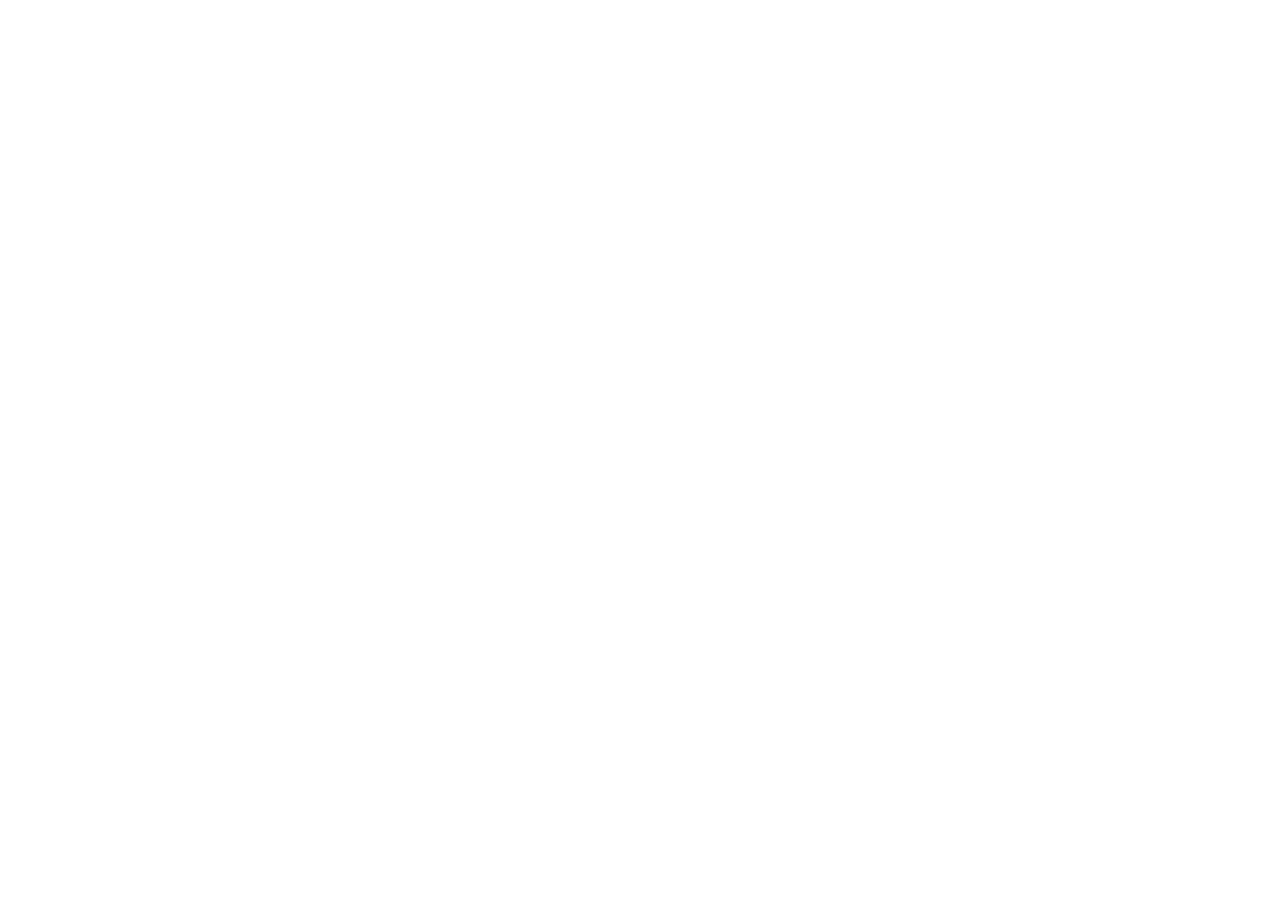
==== index.html @ 762e787c "flipkkart basic" ====
<!DOCTYPE html>
<html lang="en">
  <head>
    <meta charset="UTF-8" />
    <meta name="viewport" content="width=device-width, initial-scale=1.0" />
    <title>Online Shopping for mobile</title>
    <link rel="icon" type="image/x-icon" href="img/template/icon.png" />
    <link
      href="https://cdn.jsdelivr.net/npm/bootstrap@5.3.3/dist/css/bootstrap.min.css"
      rel="stylesheet"
      integrity="sha384-QWTKZyjpPEjISv5WaRU9OFeRpok6YctnYmDr5pNlyT2bRjXh0JMhjY6hW+ALEwIH"
      crossorigin="anonymous"
    />
    <link rel="stylesheet" href="css/styles.css" />
  </head>
  <body>
    <script
      src="https://cdn.jsdelivr.net/npm/bootstrap@5.3.3/dist/js/bootstrap.bundle.min.js"
      integrity="sha384-YvpcrYf0tY3lHB60NNkmXc5s9fDVZLESaAA55NDzOxhy9GkcIdslK1eN7N6jIeHz"
      crossorigin="anonymous"
    ></script>
  </body>
</html>
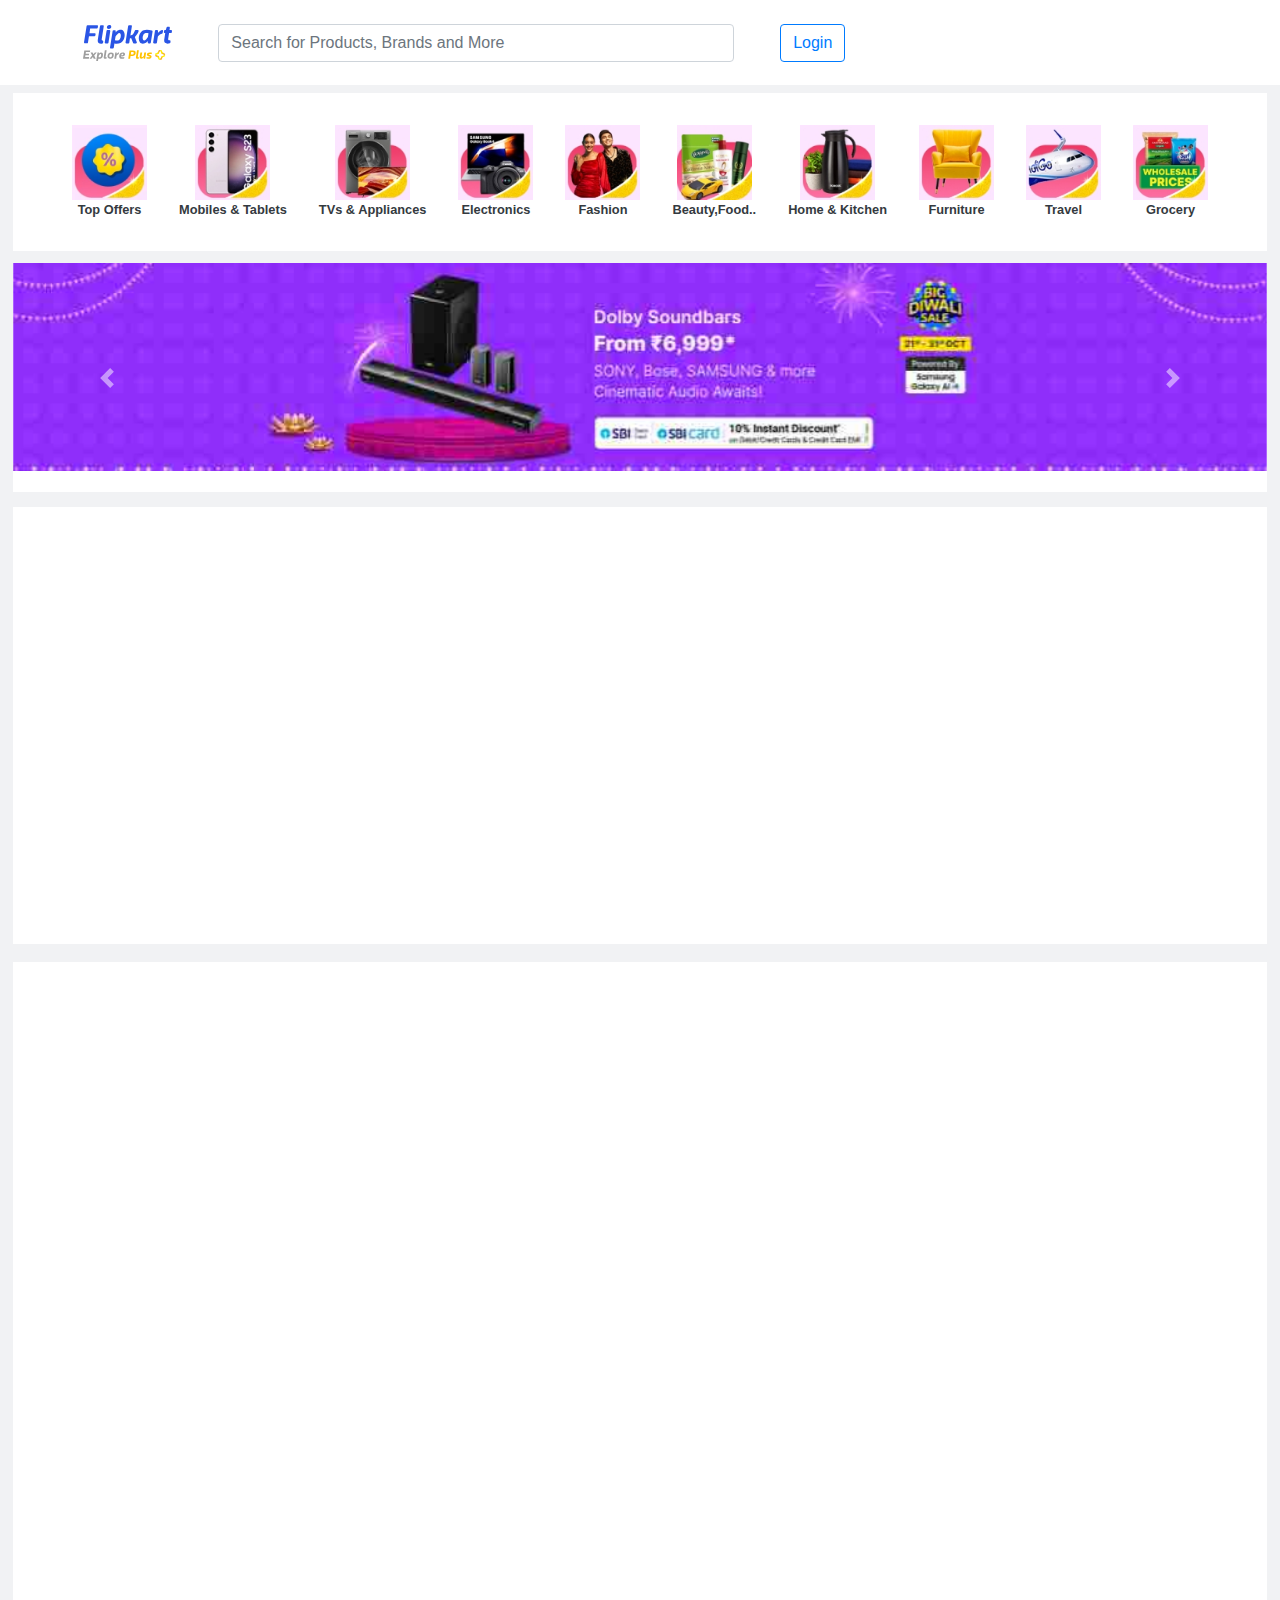
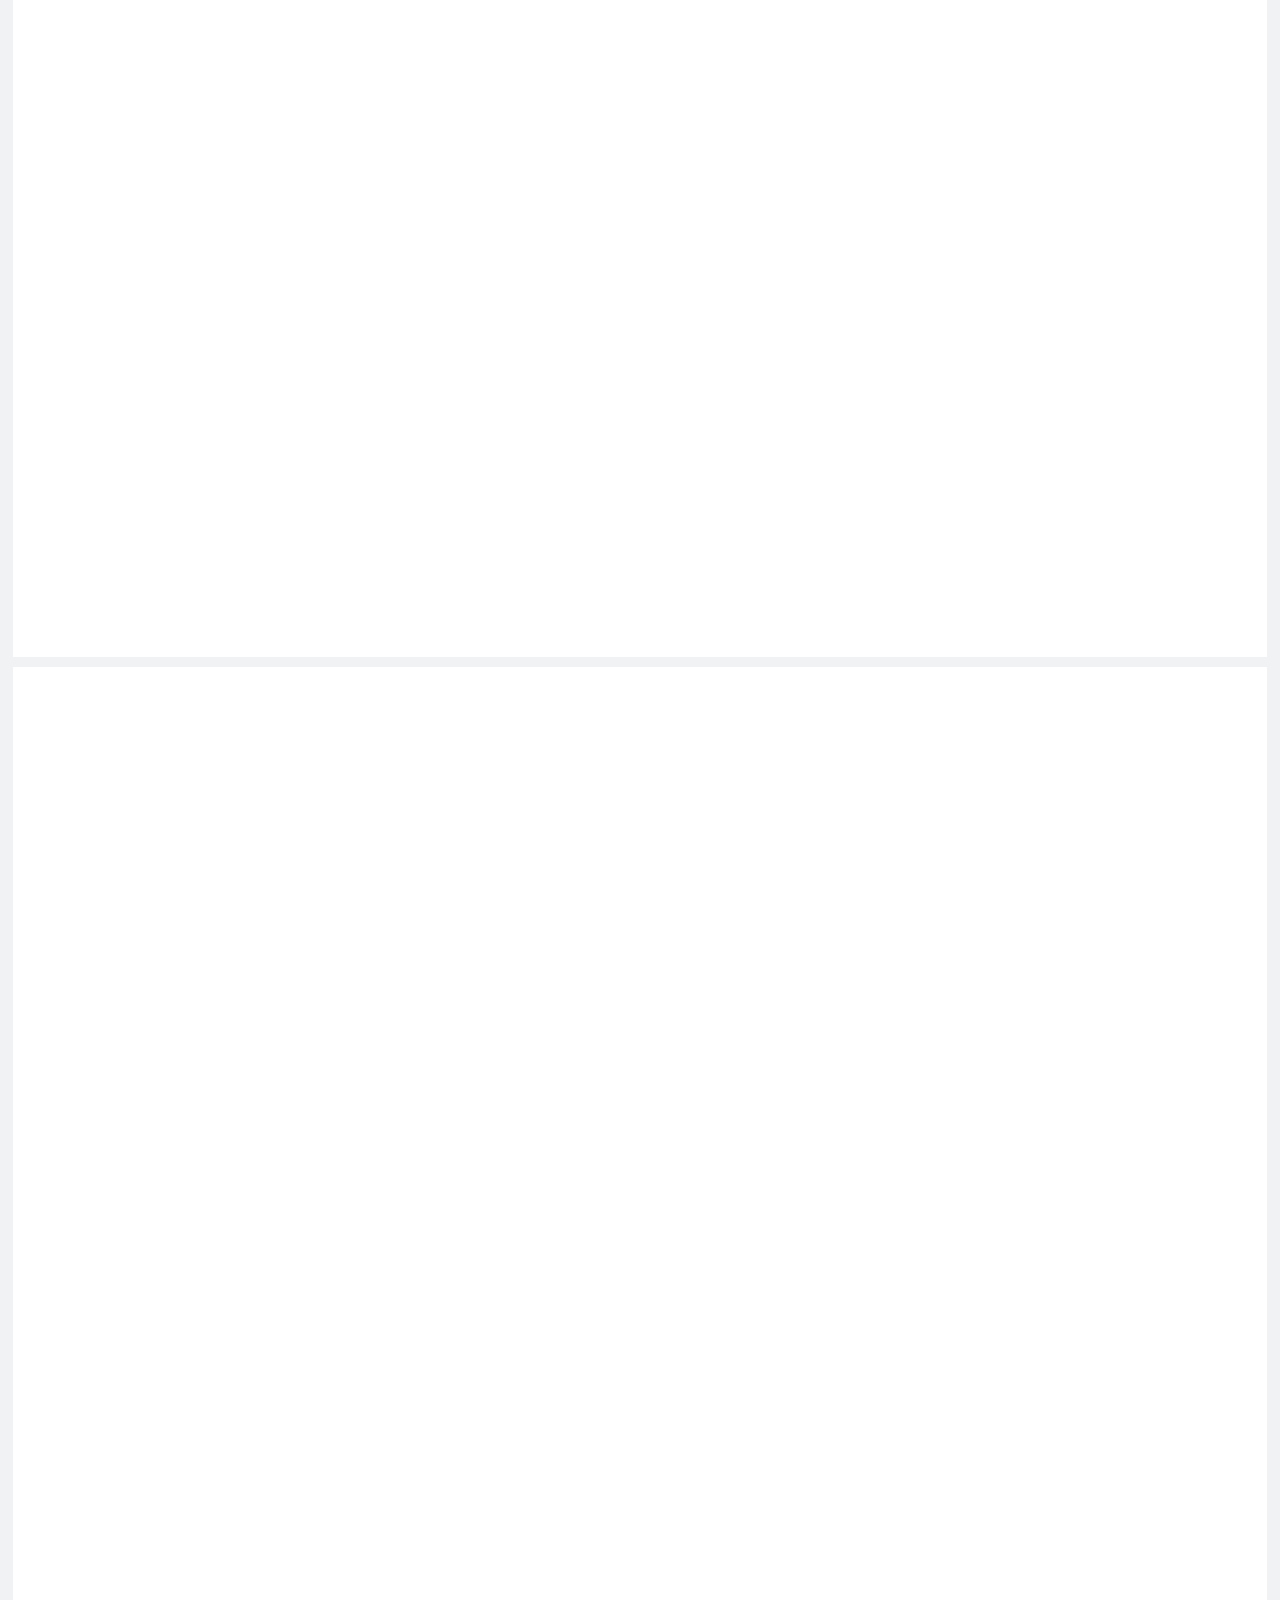
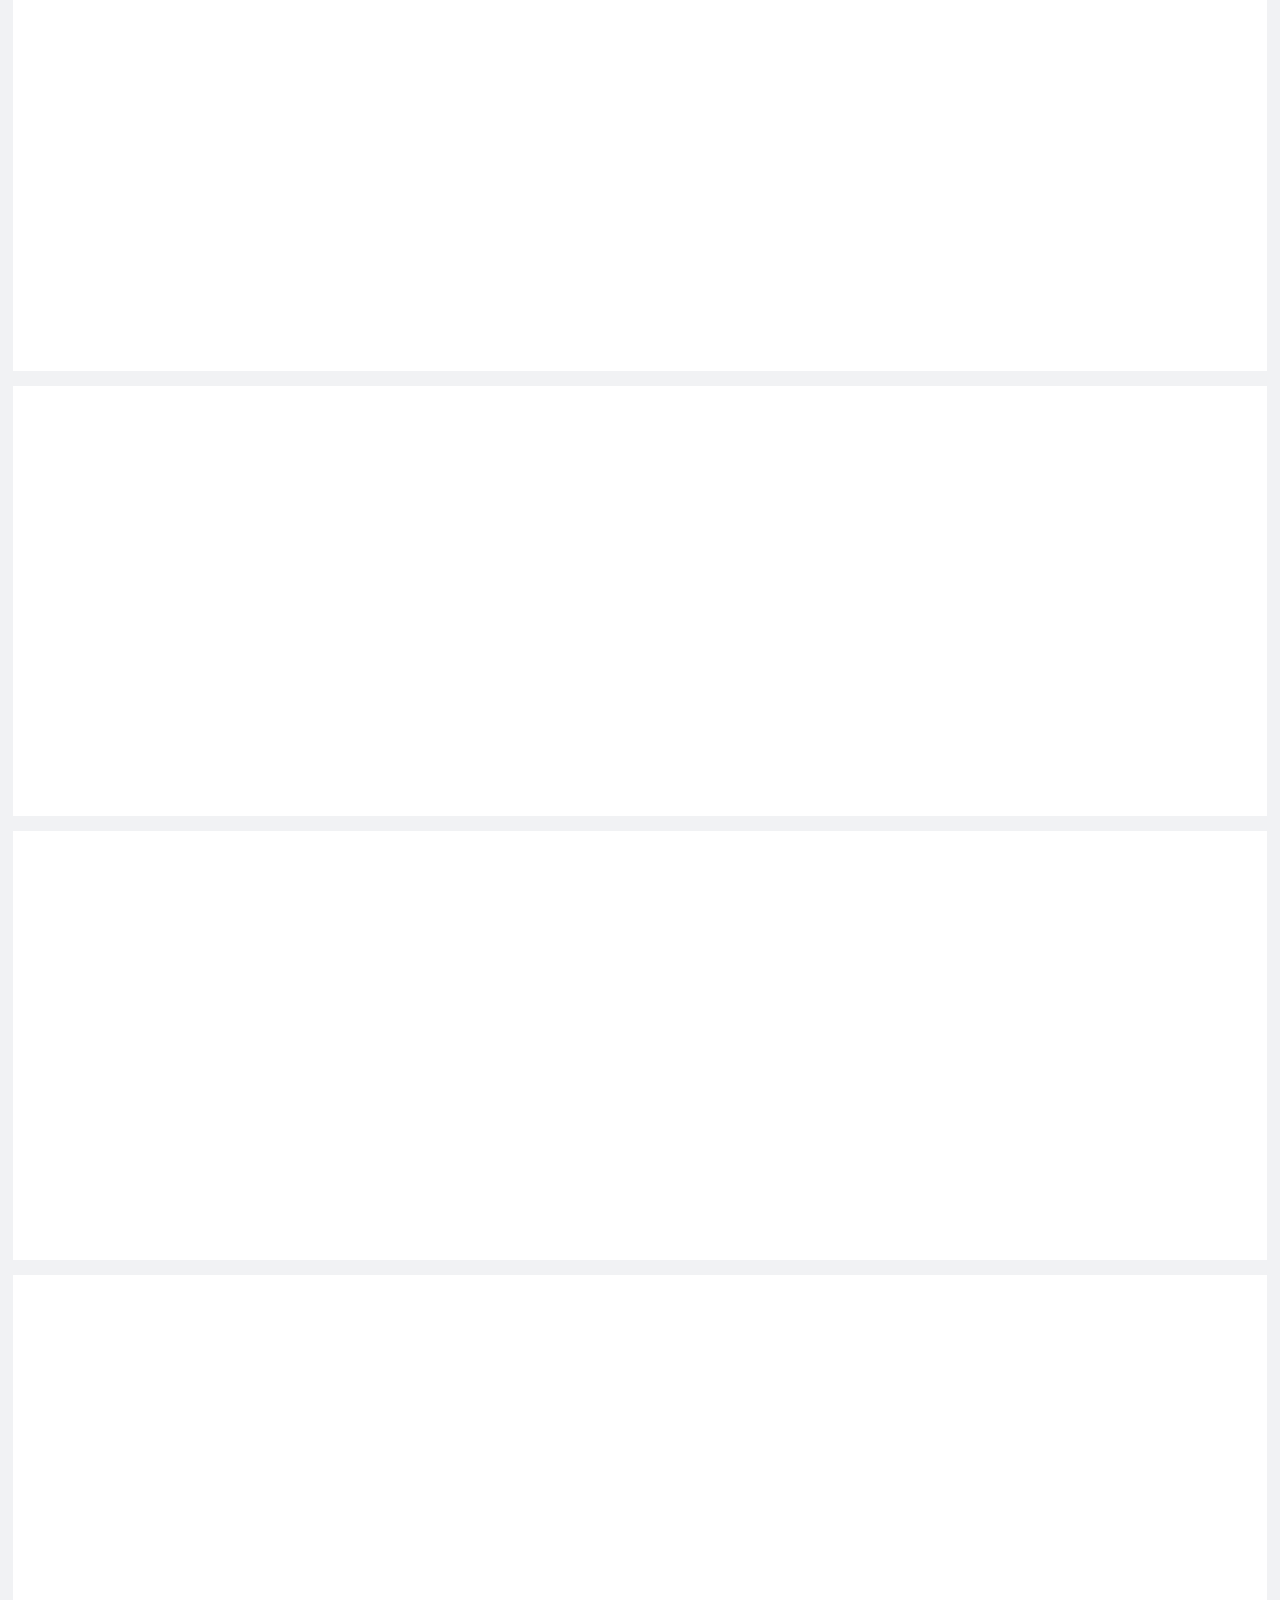
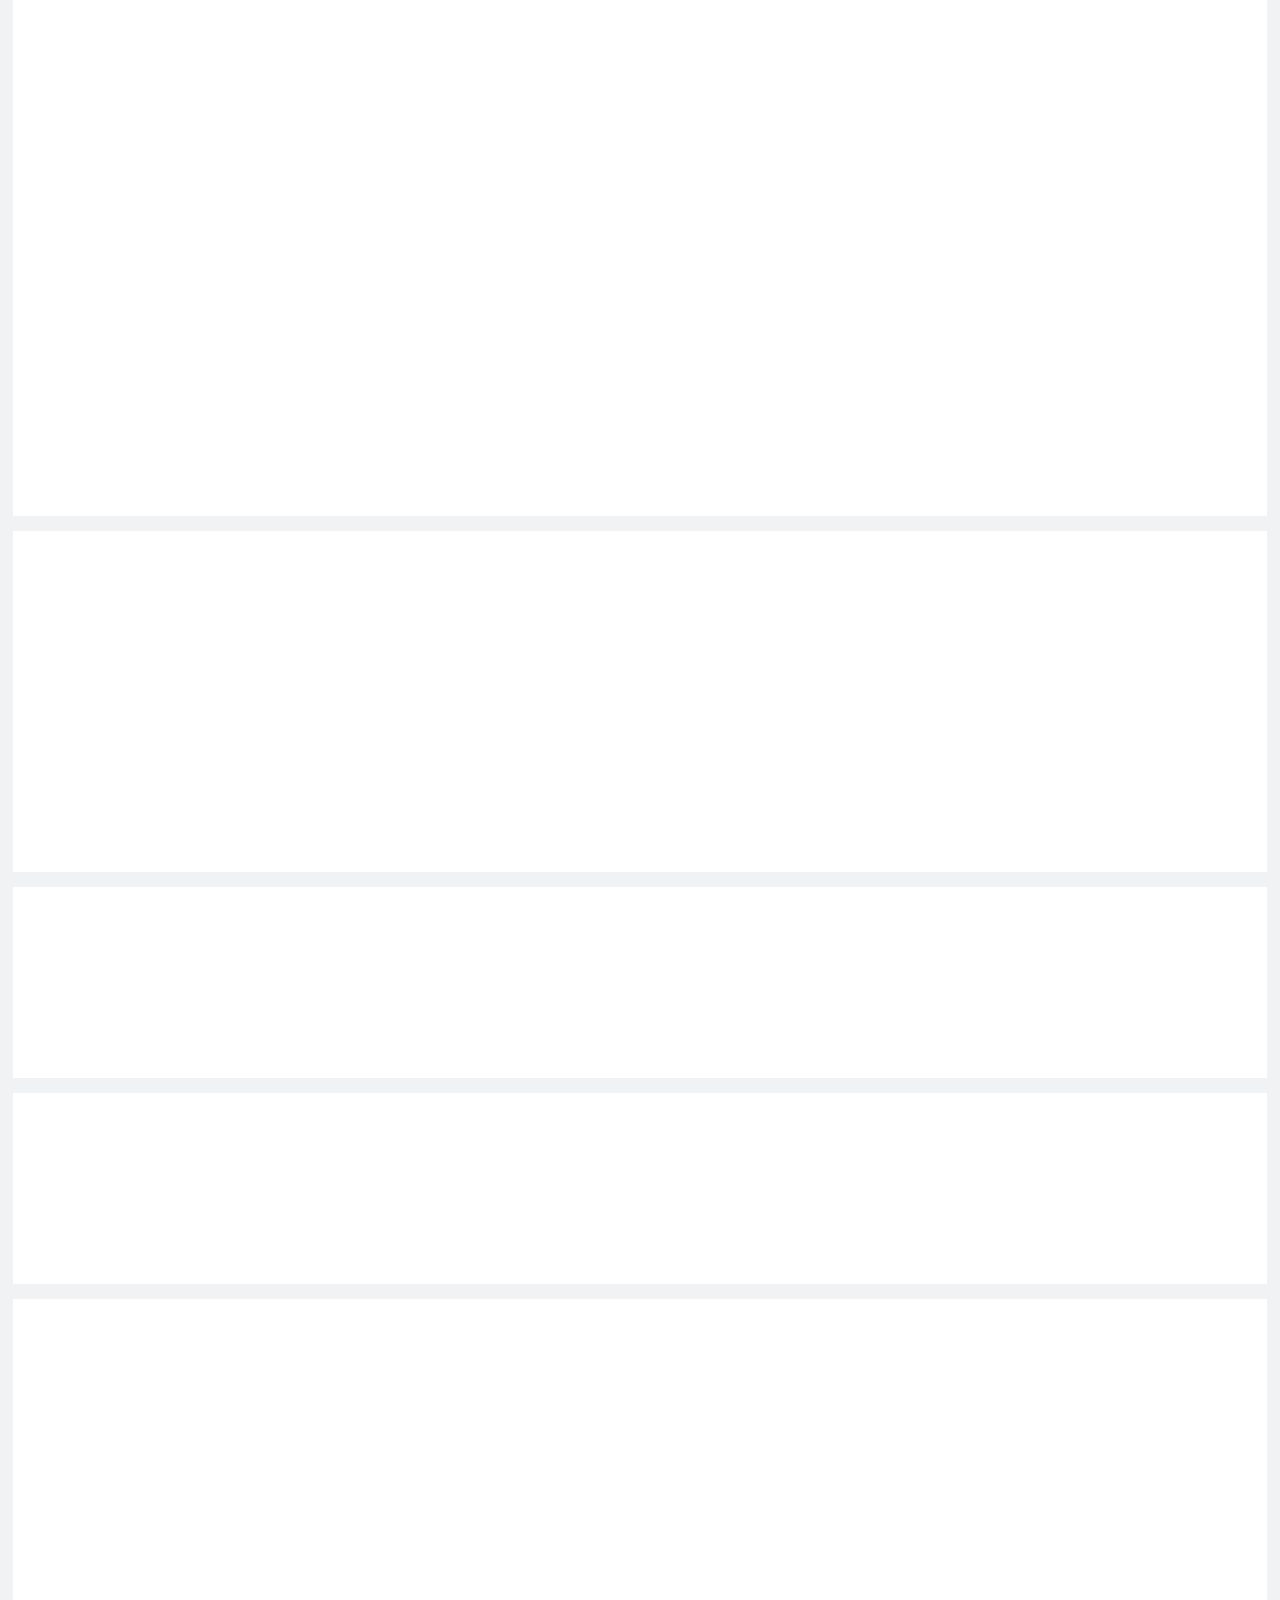
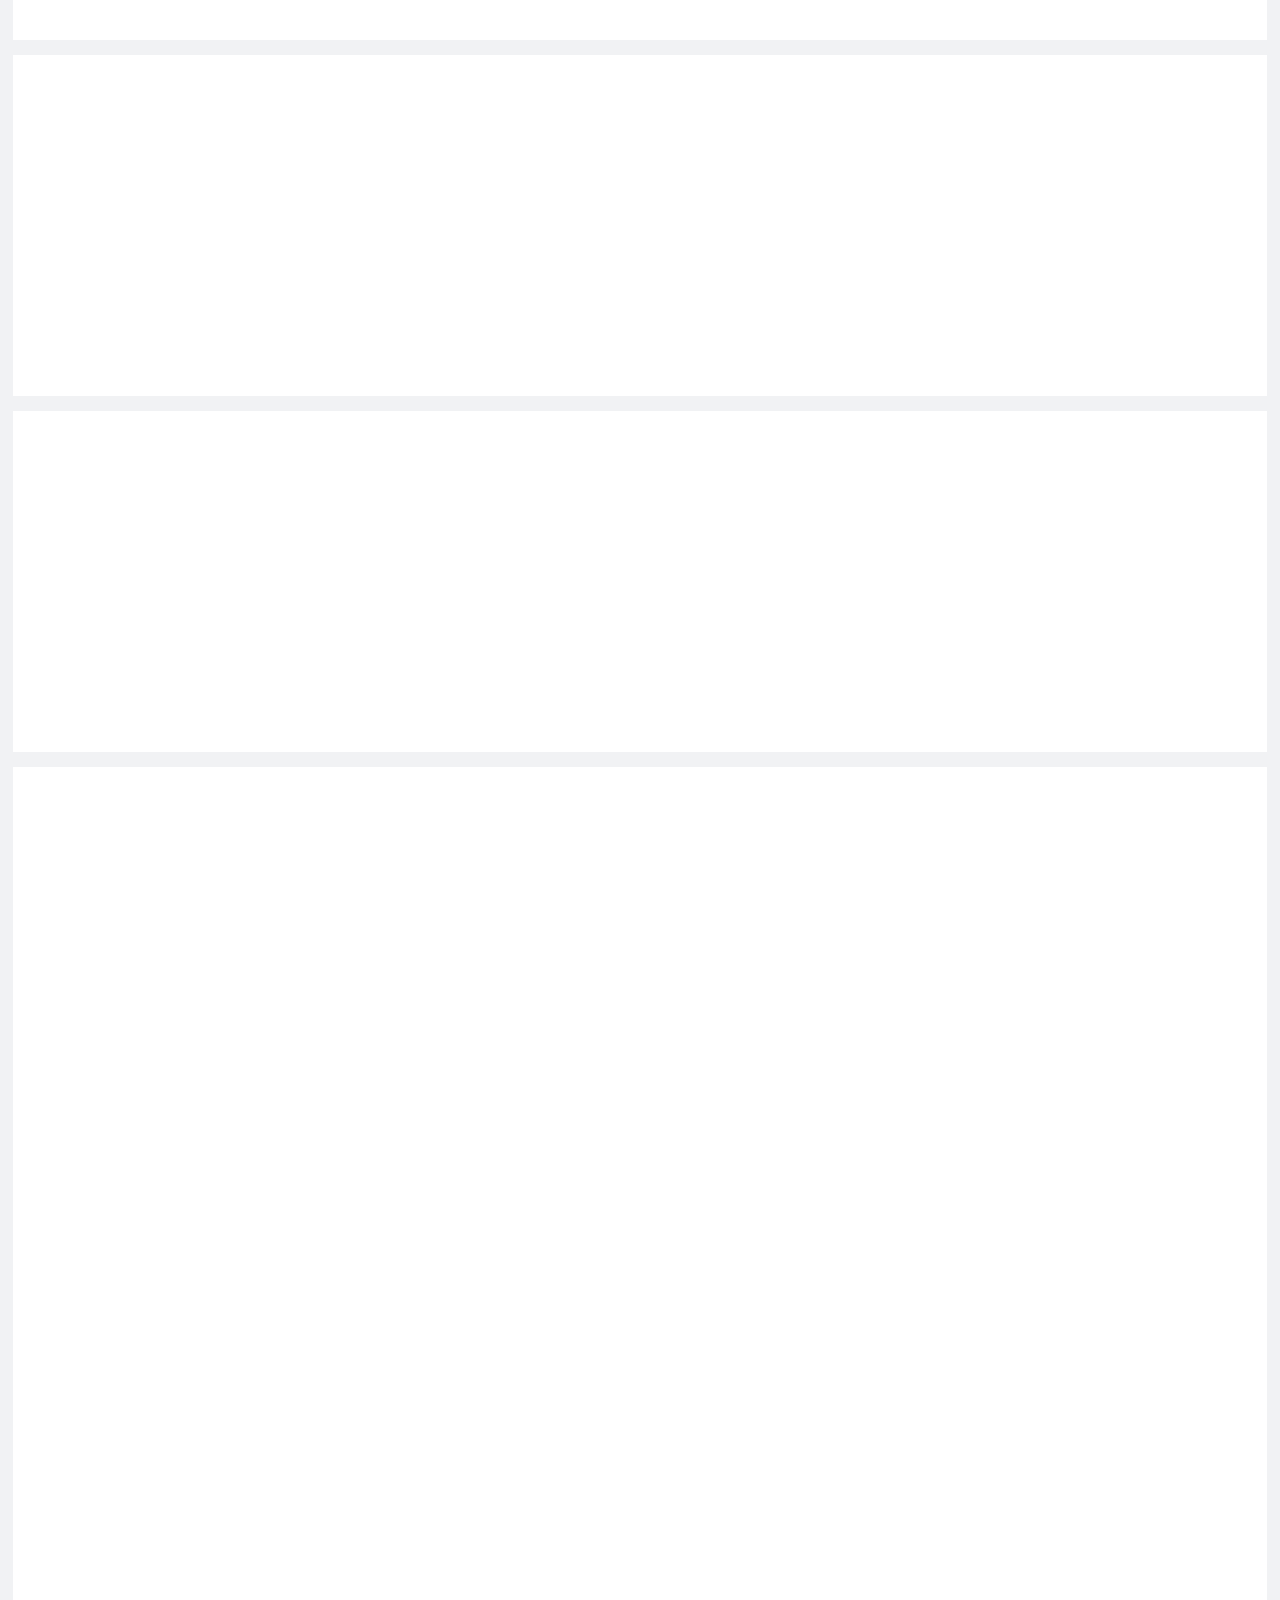
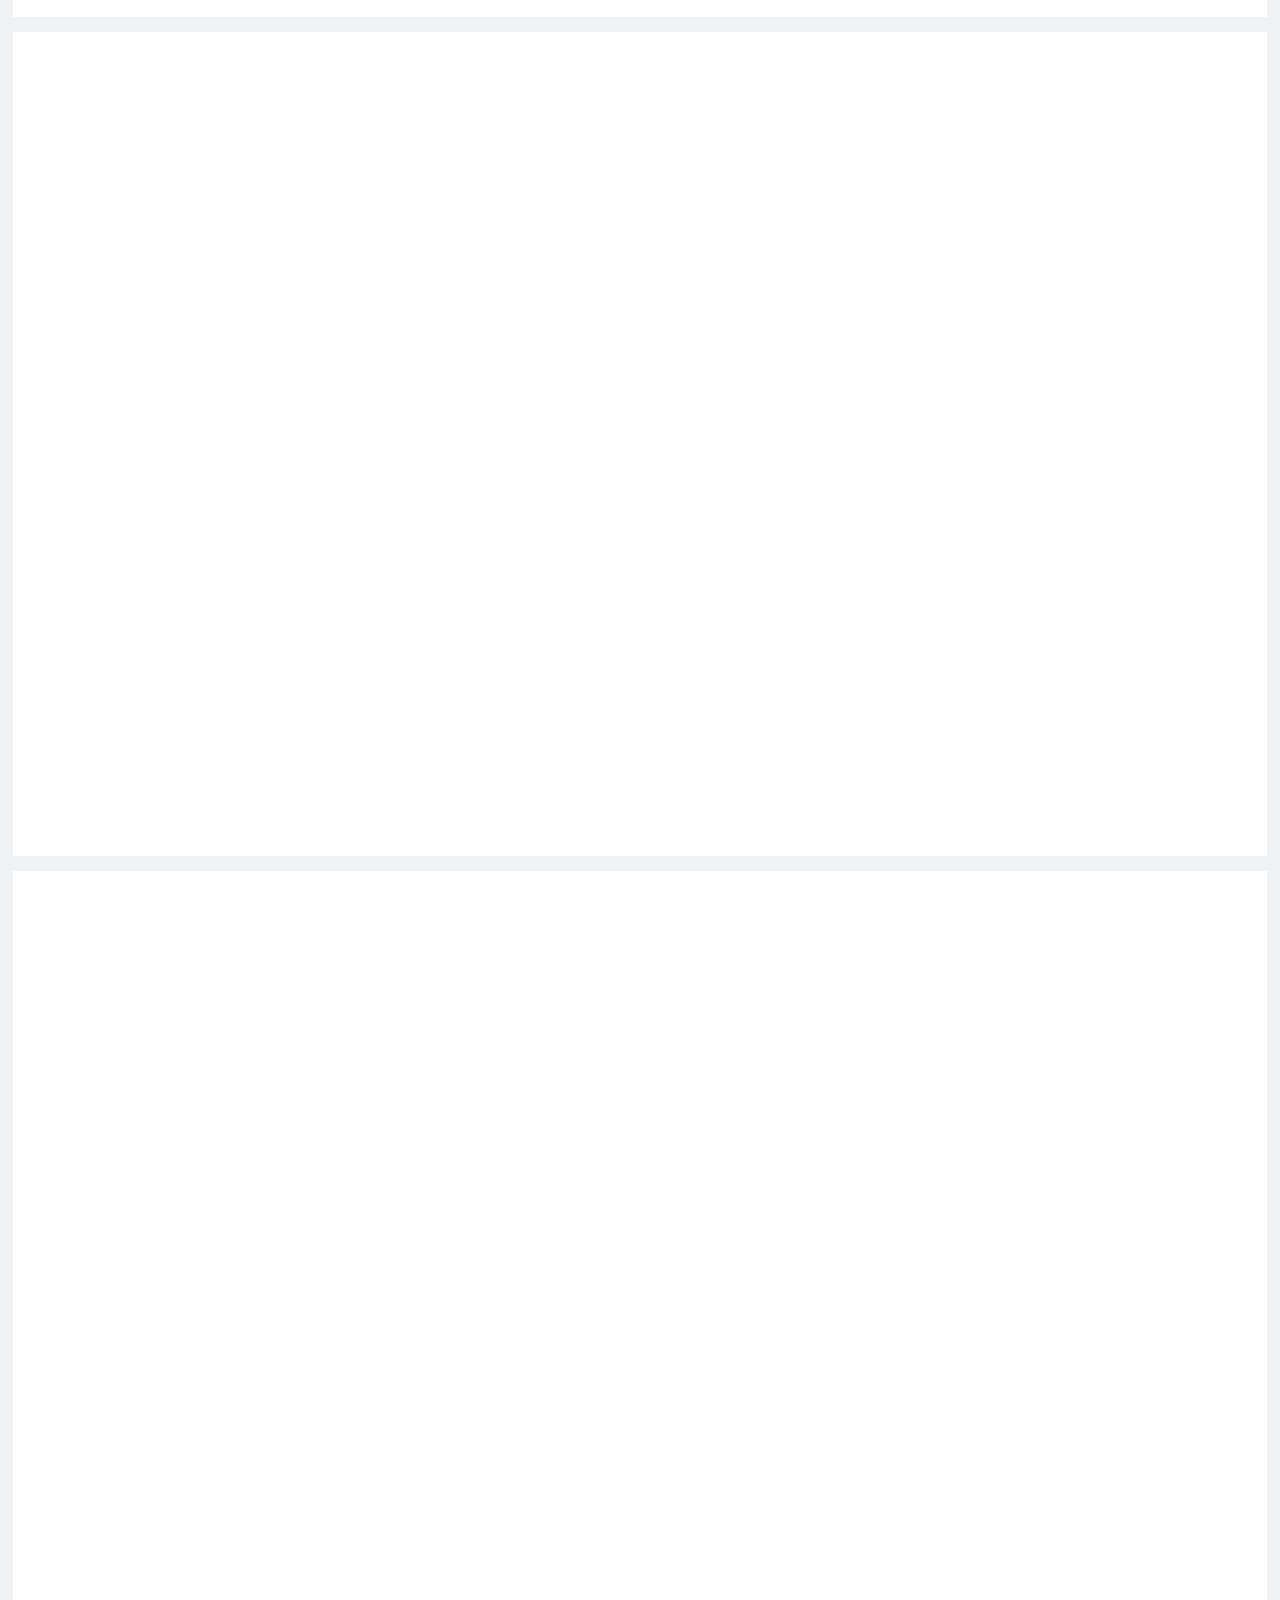
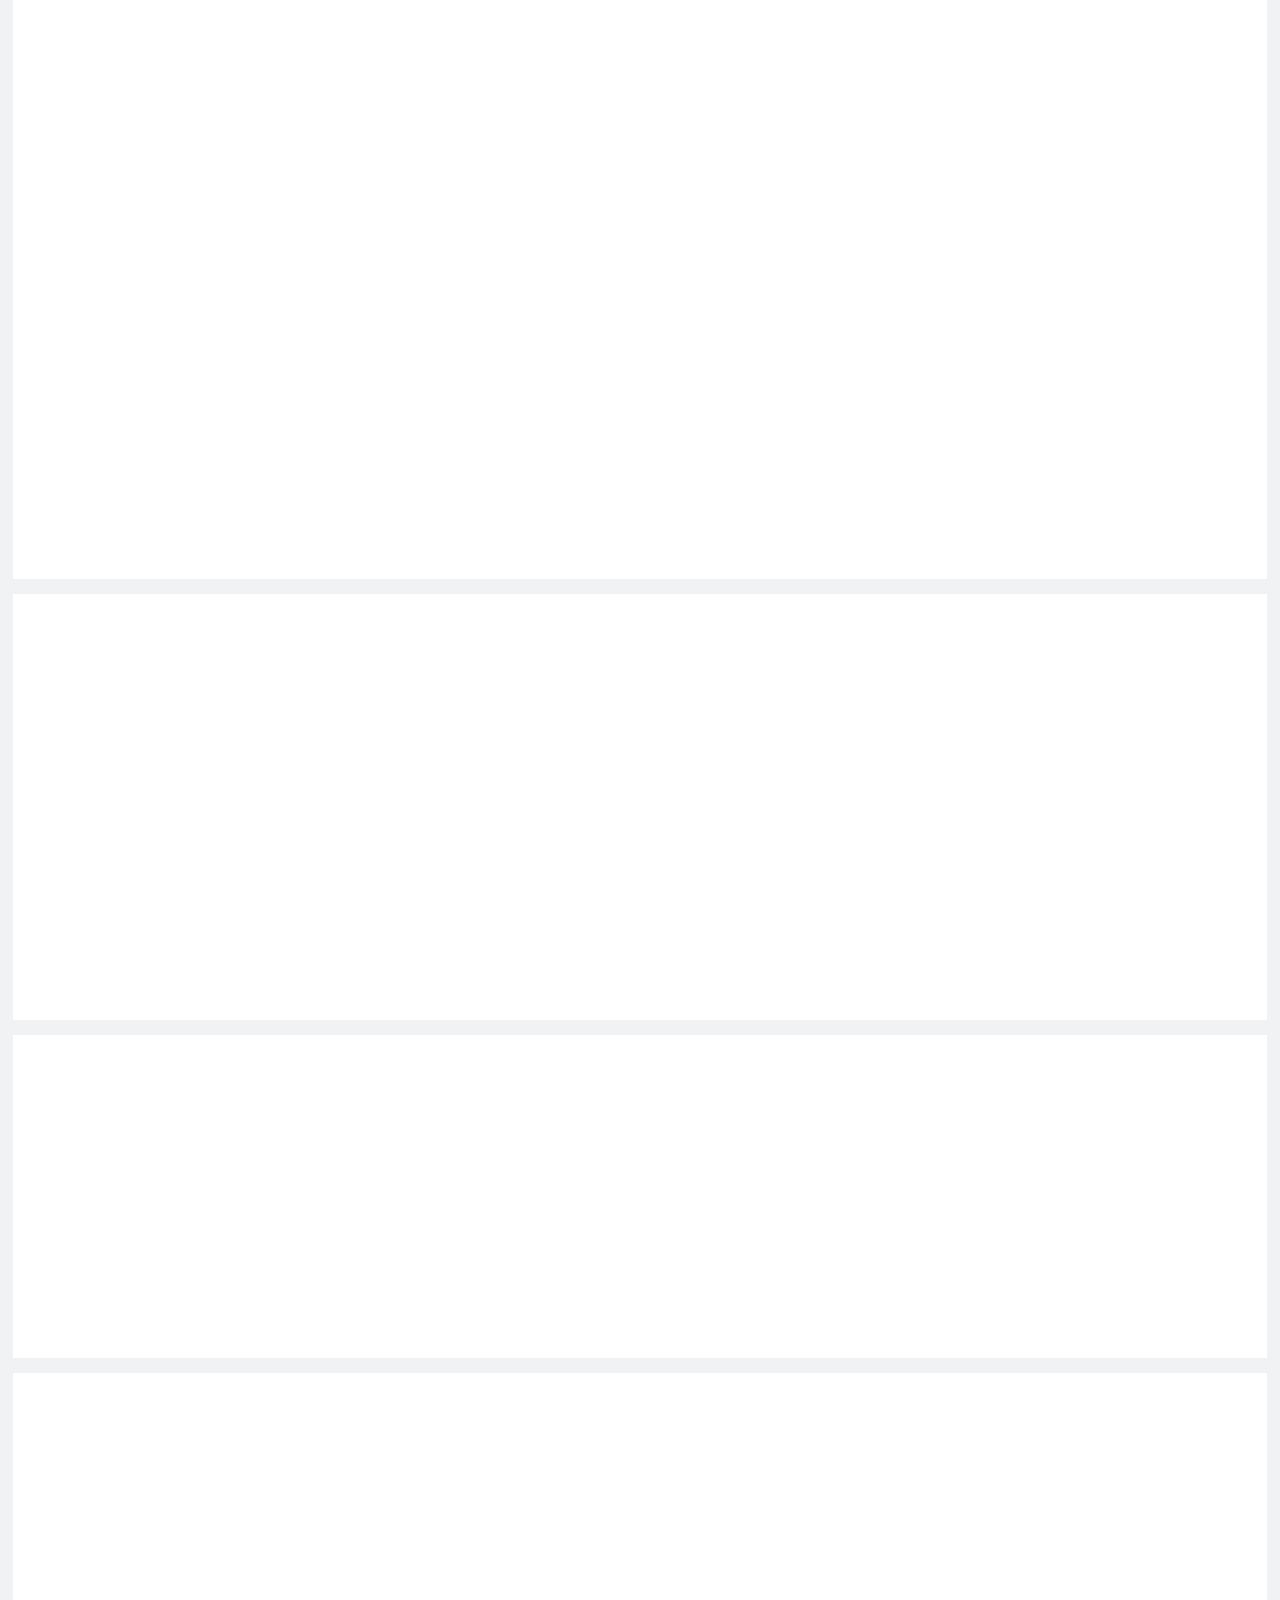
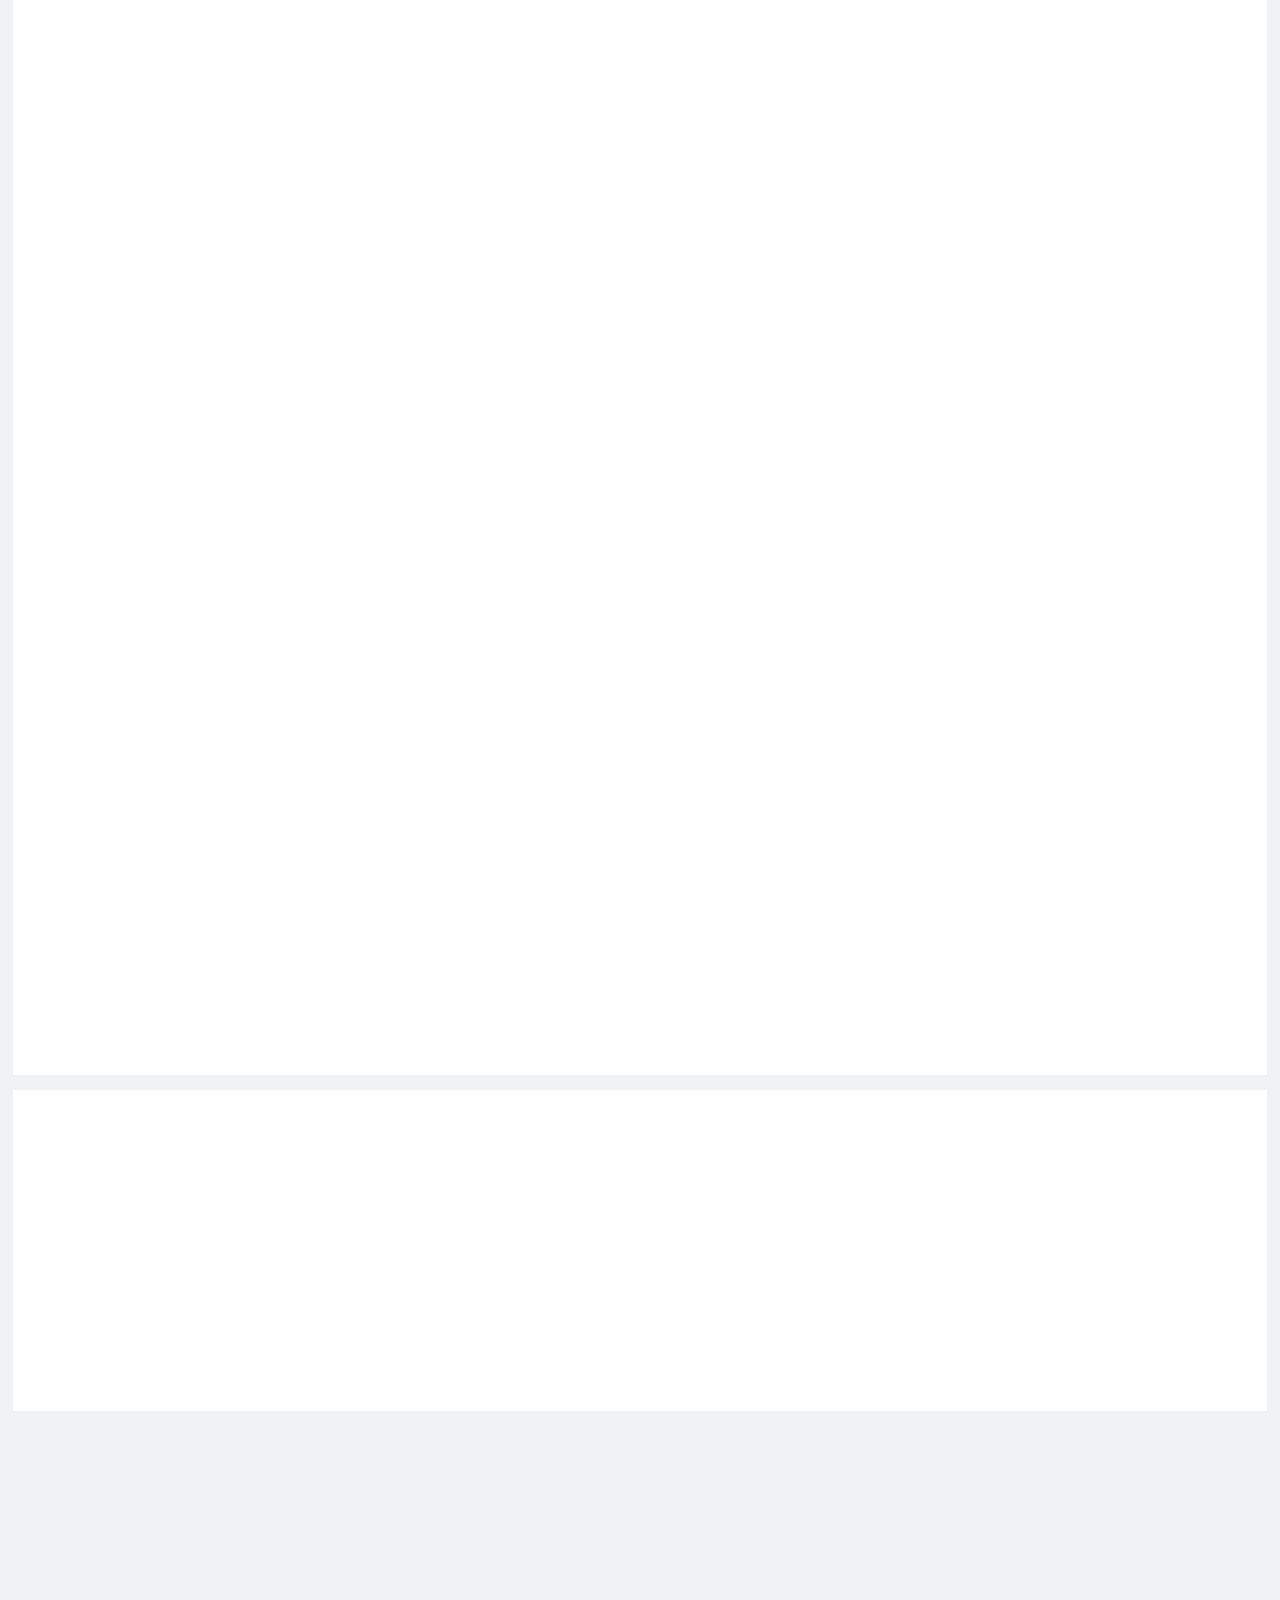
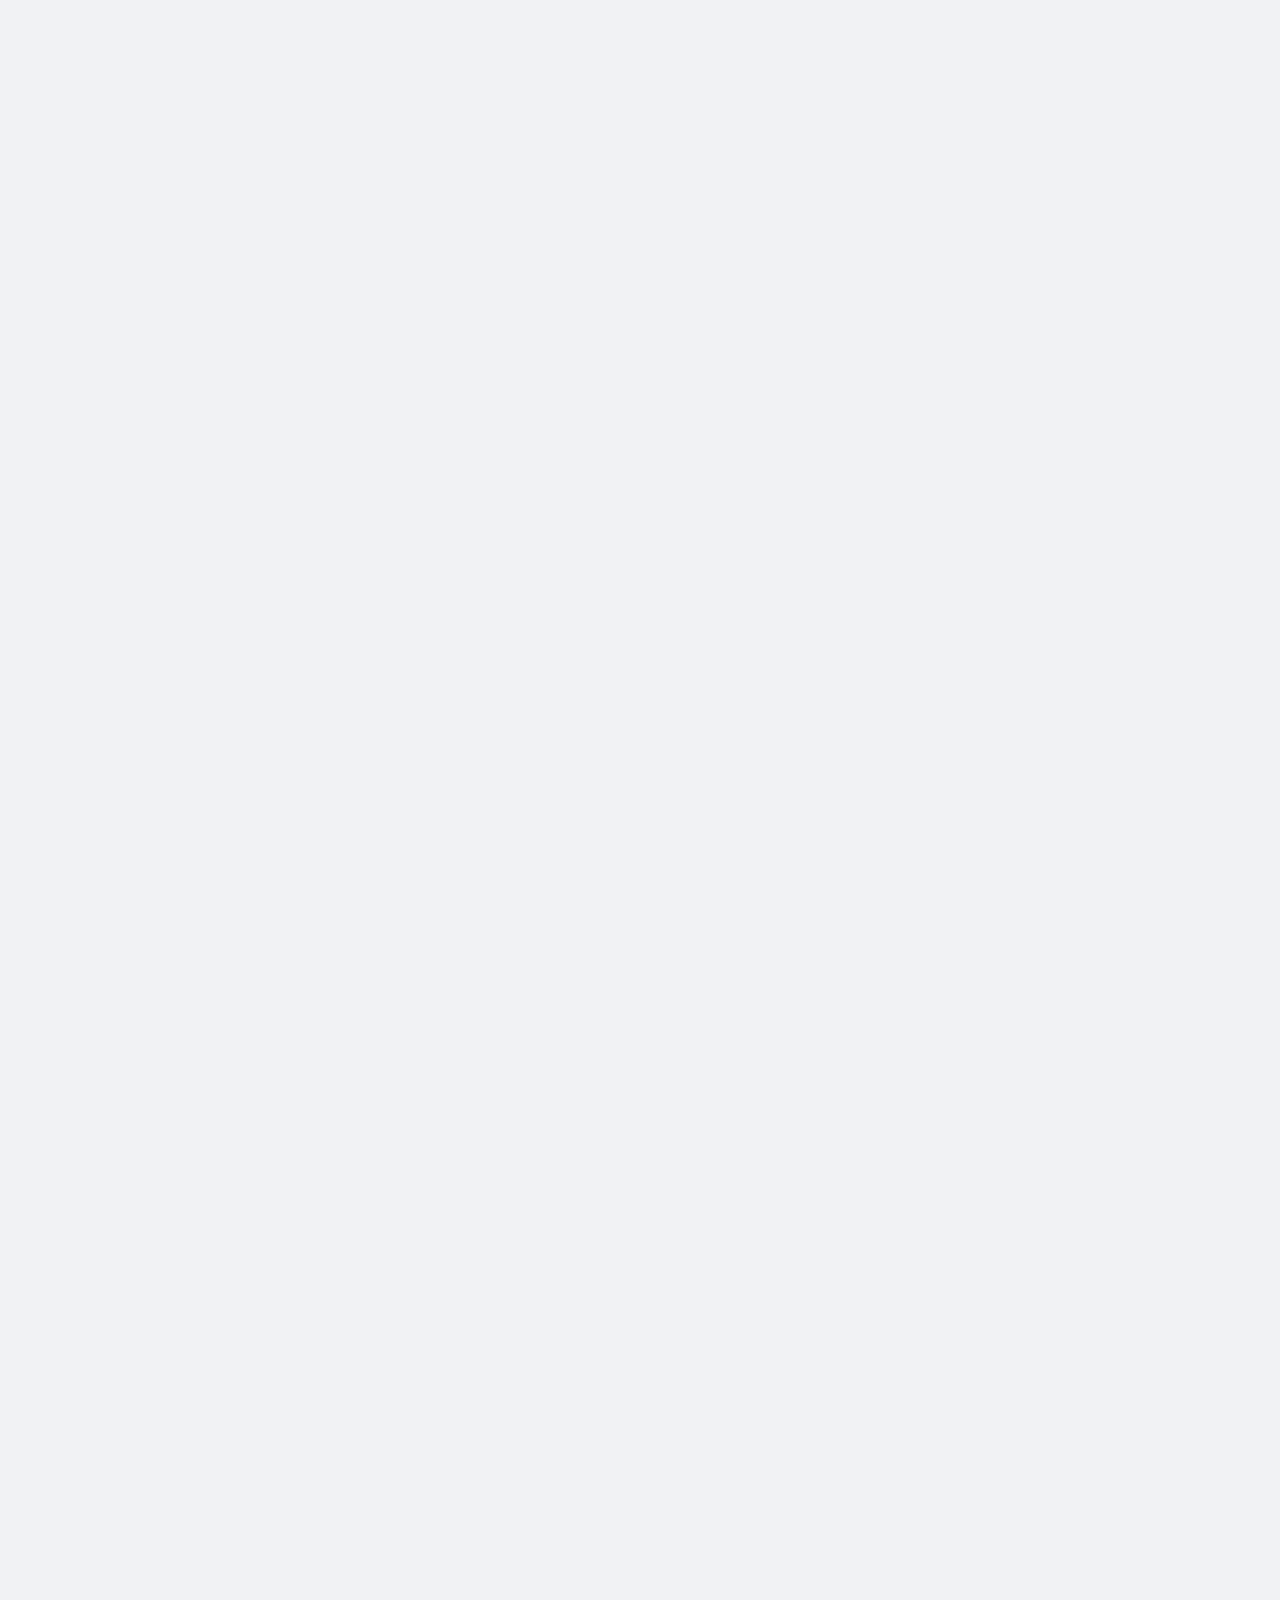
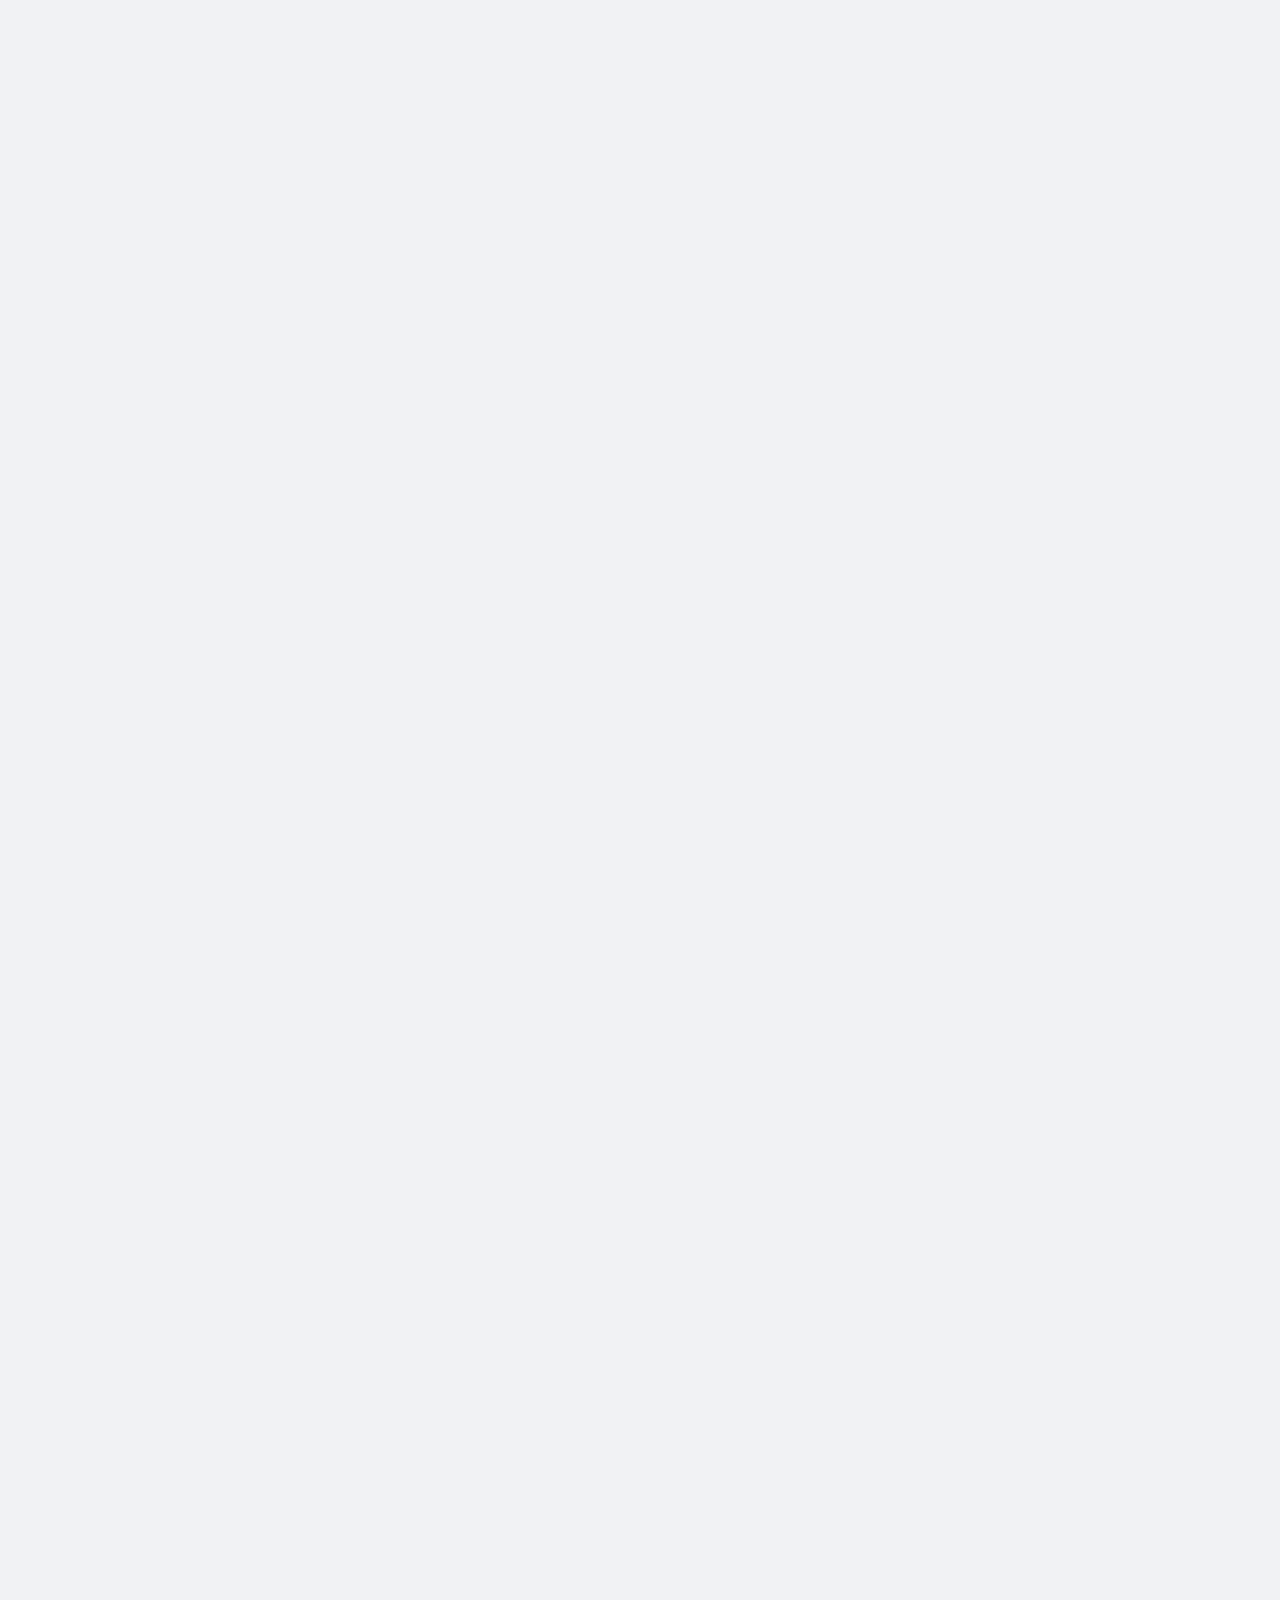
==== commit d077ac37: "version 1.0.0" ====
--- a/index.html
+++ b/index.html
@@ -3,7 +3,10 @@
   <head>
     <meta charset="UTF-8" />
     <meta name="viewport" content="width=device-width, initial-scale=1.0" />
-    <title>Online Shopping for mobile</title>
+    <title>
+      Online Shopping Site for Mobiles, Electronics, Furniture, Grocery,
+      Lifestyle, Books &amp; More. Best Offers!
+    </title>
     <link rel="icon" type="image/x-icon" href="img/template/icon.png" />
     <link
       href="https://cdn.jsdelivr.net/npm/bootstrap@5.3.3/dist/css/bootstrap.min.css"
@@ -11,13 +14,191 @@
       integrity="sha384-QWTKZyjpPEjISv5WaRU9OFeRpok6YctnYmDr5pNlyT2bRjXh0JMhjY6hW+ALEwIH"
       crossorigin="anonymous"
     />
+    <link rel="stylesheet" href="css/bootstrap.min.css" />
     <link rel="stylesheet" href="css/styles.css" />
   </head>
   <body>
-    <script
-      src="https://cdn.jsdelivr.net/npm/bootstrap@5.3.3/dist/js/bootstrap.bundle.min.js"
-      integrity="sha384-YvpcrYf0tY3lHB60NNkmXc5s9fDVZLESaAA55NDzOxhy9GkcIdslK1eN7N6jIeHz"
-      crossorigin="anonymous"
-    ></script>
+    <header>
+      <div class="row p-0 h-100">
+        <div class="col-md-2 d-flex justify-content-center align-items-center">
+          <a href="#"><img src="img/template/flipcarticon.svg" alt="" /></a>
+        </div>
+        <div class="col-md-5 d-flex align-items-center">
+          <input
+            type="search"
+            name=""
+            id=""
+            class="form-control"
+            placeholder="Search for Products, Brands and More"
+          />
+        </div>
+        <div class="col-md-5 d-flex align-items-center">
+          <ul class="nav">
+            <li class="nav-item">
+              <a href="" class="nav-link">
+                <button class="btn btn-outline-primary">Login</button>
+              </a>
+            </li>
+          </ul>
+        </div>
+      </div>
+    </header>
+    <div class="container-fluid s_cont_1 p-0">
+      <main class="main-1 p-4">
+        <ul class="nav h-100 d-flex align-items-center justify-content-center">
+          <li class="nav-item">
+            <a href="" class="nav-link text-dark text-center">
+              <span>
+                <img src="img/template/main-imge-1.webp" alt="" />
+              </span>
+              <span> <p>Top Offers</p></span>
+            </a>
+          </li>
+          <li class="nav-item">
+            <a href="" class="nav-link text-dark text-center">
+              <span>
+                <img src="img/template/main-imge-2.jpg" alt="" />
+              </span>
+              <span> <p>Mobiles &amp; Tablets</p></span>
+            </a>
+          </li>
+          <li class="nav-item">
+            <a href="" class="nav-link text-dark text-center">
+              <span>
+                <img src="img/template/main-image-3.jpg" alt="" />
+              </span>
+              <span> <p>TVs &amp; Appliances</p></span>
+            </a>
+          </li>
+          <li class="nav-item">
+            <a href="" class="nav-link text-dark text-center">
+              <span>
+                <img src="img/template/main-image-4.jpg" alt="" />
+              </span>
+              <span> <p>Electronics</p></span>
+            </a>
+          </li>
+          <li class="nav-item">
+            <a href="" class="nav-link text-dark text-center">
+              <span>
+                <img src="img/template/main-image-5.jpg" alt="" />
+              </span>
+              <span> <p>Fashion</p></span>
+            </a>
+          </li>
+          <li class="nav-item">
+            <a href="" class="nav-link text-dark text-center">
+              <span>
+                <img src="img/template/main-image-6.jpg" alt="" />
+              </span>
+              <span> <p>Beauty,Food..</p></span>
+            </a>
+          </li>
+          <li class="nav-item">
+            <a href="" class="nav-link text-dark text-center">
+              <span>
+                <img src="img/template/main-image-7.jpg" alt="" />
+              </span>
+              <span> <p>Home &amp; Kitchen</p></span>
+            </a>
+          </li>
+          <li class="nav-item">
+            <a href="" class="nav-link text-dark text-center">
+              <span>
+                <img src="img/template/main-image-8.jpg" alt="" />
+              </span>
+              <span> <p>Furniture</p></span>
+            </a>
+          </li>
+          <li class="nav-item">
+            <a href="" class="nav-link text-dark text-center">
+              <span>
+                <img src="img/template/main-image-9.jpg" alt="" />
+              </span>
+              <span> <p>Travel</p></span>
+            </a>
+          </li>
+          <li class="nav-item">
+            <a href="" class="nav-link text-dark text-center">
+              <span>
+                <img src="img/template/main-image-10.jpg" alt="" />
+              </span>
+              <span> <p>Grocery</p></span>
+            </a>
+          </li>
+        </ul>
+      </main>
+      <main class="main-2 p-0">
+        <div
+          id="carouselExampleFade"
+          class="carousel slide carousel-fade h-100"
+        >
+          <div class="carousel-inner">
+            <div class="carousel-item active">
+              <img
+                src="img/template/Banner-1.jpg"
+                class="d-block w-100"
+                alt="..."
+              />
+            </div>
+            <div class="carousel-item">
+              <img
+                src="img/template/Banner-2.jpg"
+                class="d-block w-100"
+                alt="..."
+              />
+            </div>
+            <div class="carousel-item">
+              <img
+                src="img/template/Banner-3.jpg"
+                class="d-block w-100"
+                alt="..."
+              />
+            </div>
+          </div>
+          <button
+            class="carousel-control-prev"
+            type="button"
+            data-bs-target="#carouselExampleFade"
+            data-bs-slide="prev"
+          >
+            <span class="carousel-control-prev-icon" aria-hidden="true"></span>
+            <span class="visually-hidden">Previous</span>
+          </button>
+          <button
+            class="carousel-control-next"
+            type="button"
+            data-bs-target="#carouselExampleFade"
+            data-bs-slide="next"
+          >
+            <span class="carousel-control-next-icon"></span>
+            <span class="visually-hidden">Next</span>
+          </button>
+        </div>
+      </main>
+      <main class="main-3"></main>
+      <main class="main-4"></main>
+      <main class="main-5"></main>
+      <main class="main-6"></main>
+      <main class="main-7"></main>
+      <main class="main-8"></main>
+      <main class="main-9"></main>
+      <main class="main-10"></main>
+      <main class="main-11"></main>
+      <main class="main-12"></main>
+      <main class="main-13"></main>
+      <main class="main-14"></main>
+      <main class="main-15"></main>
+      <main class="main-16"></main>
+      <main class="main-17"></main>
+      <main class="main-18"></main>
+      <main class="main-19"></main>
+      <main class="main-20"></main>
+      <main class="main-21"></main>
+    </div>
+    <footer></footer>
+    <script src="js/jquery-3.7.1.min.js"></script>
+    <script src="js/bootstrap.min.js"></script>
+    <script src="js/popover.js"></script>
   </body>
 </html>
--- a/css/styles.css
+++ b/css/styles.css
@@ -0,0 +1,128 @@
+body {
+  background-color: #f1f2f4;
+}
+.s_cont_1 {
+  height: 21271px;
+
+  width: 98%;
+}
+header {
+  height: 85px;
+  background-color: #ffffff;
+}
+footer {
+  height: 444px;
+  background-color: #212121;
+}
+.main-1 {
+  height: 158px;
+  background-color: #ffffff;
+  margin-top: 8px;
+}
+.nav img {
+  height: 75px;
+}
+.nav p {
+  font-size: 0.8em;
+  font-weight: 600;
+}
+.main-2 {
+  height: 229px;
+  background-color: #ffffff;
+  margin-top: 12px;
+}
+.main-3 {
+  height: 437px;
+  background-color: #ffffff;
+  margin-top: 15px;
+}
+.main-4 {
+  height: 1295px;
+  background-color: #ffffff;
+  margin-top: 18px;
+}
+.main-5 {
+  height: 1304px;
+  background-color: #ffffff;
+  margin-top: 10px;
+}
+.main-6 {
+  height: 430px;
+  background-color: #ffffff;
+  margin-top: 15px;
+}
+.main-7 {
+  height: 429px;
+  background-color: #ffffff;
+  margin-top: 15px;
+}
+.main-8 {
+  height: 841px;
+  background-color: #ffffff;
+  margin-top: 15px;
+}
+.main-9 {
+  height: 341px;
+  background-color: #ffffff;
+  margin-top: 15px;
+}
+.main-10 {
+  height: 191px;
+  background-color: #ffffff;
+  margin-top: 15px;
+}
+.main-11 {
+  height: 191px;
+  background-color: #ffffff;
+  margin-top: 15px;
+}
+.main-12 {
+  height: 341px;
+  background-color: #ffffff;
+  margin-top: 15px;
+}
+.main-13 {
+  height: 341px;
+  background-color: #ffffff;
+  margin-top: 15px;
+}
+.main-14 {
+  height: 341px;
+  background-color: #ffffff;
+  margin-top: 15px;
+}
+.main-15 {
+  height: 850px;
+  background-color: #ffffff;
+  margin-top: 15px;
+}
+.main-16 {
+  height: 824px;
+  background-color: #ffffff;
+  margin-top: 15px;
+}
+.main-17 {
+  height: 1308px;
+  background-color: #ffffff;
+  margin-top: 15px;
+}
+.main-18 {
+  height: 426px;
+  background-color: #ffffff;
+  margin-top: 15px;
+}
+.main-19 {
+  height: 323px;
+  background-color: #ffffff;
+  margin-top: 15px;
+}
+.main-20 {
+  height: 1302px;
+  background-color: #ffffff;
+  margin-top: 15px;
+}
+.main-21 {
+  height: 321px;
+  background-color: #ffffff;
+  margin-top: 15px;
+}
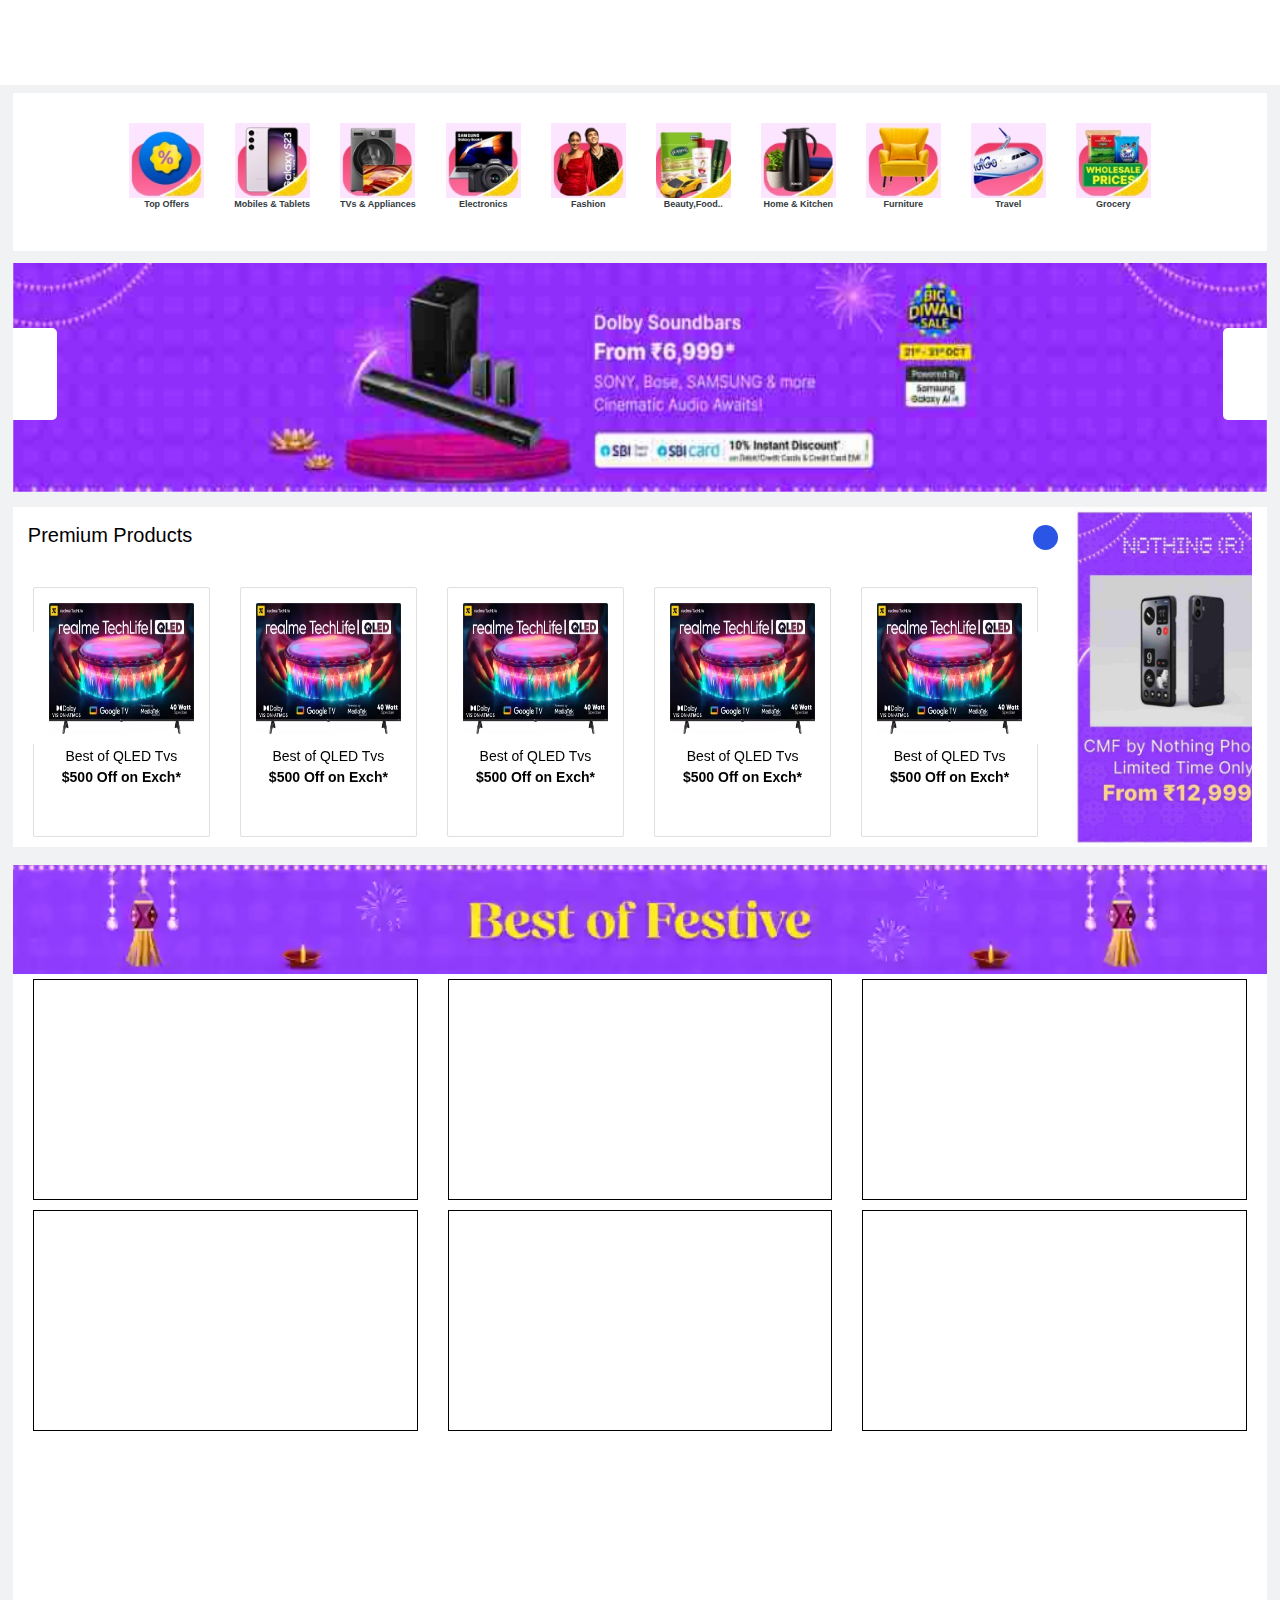
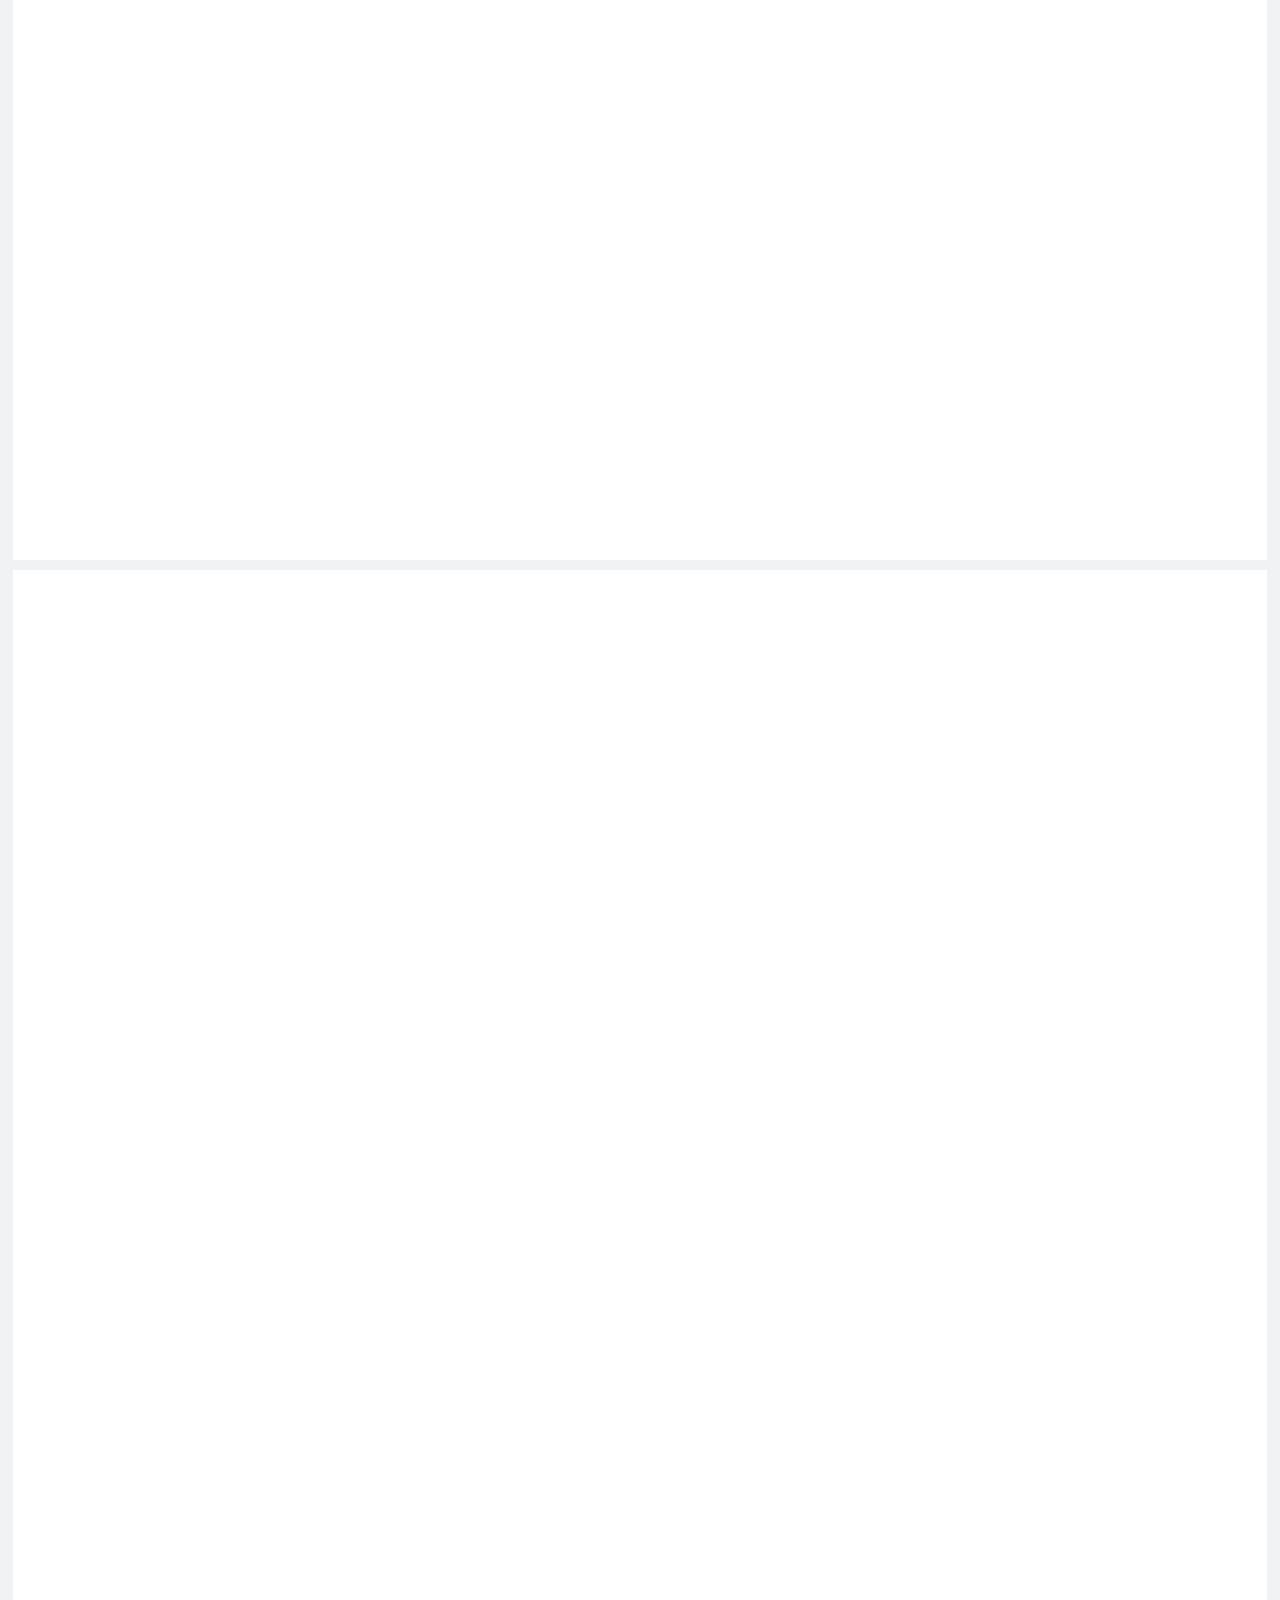
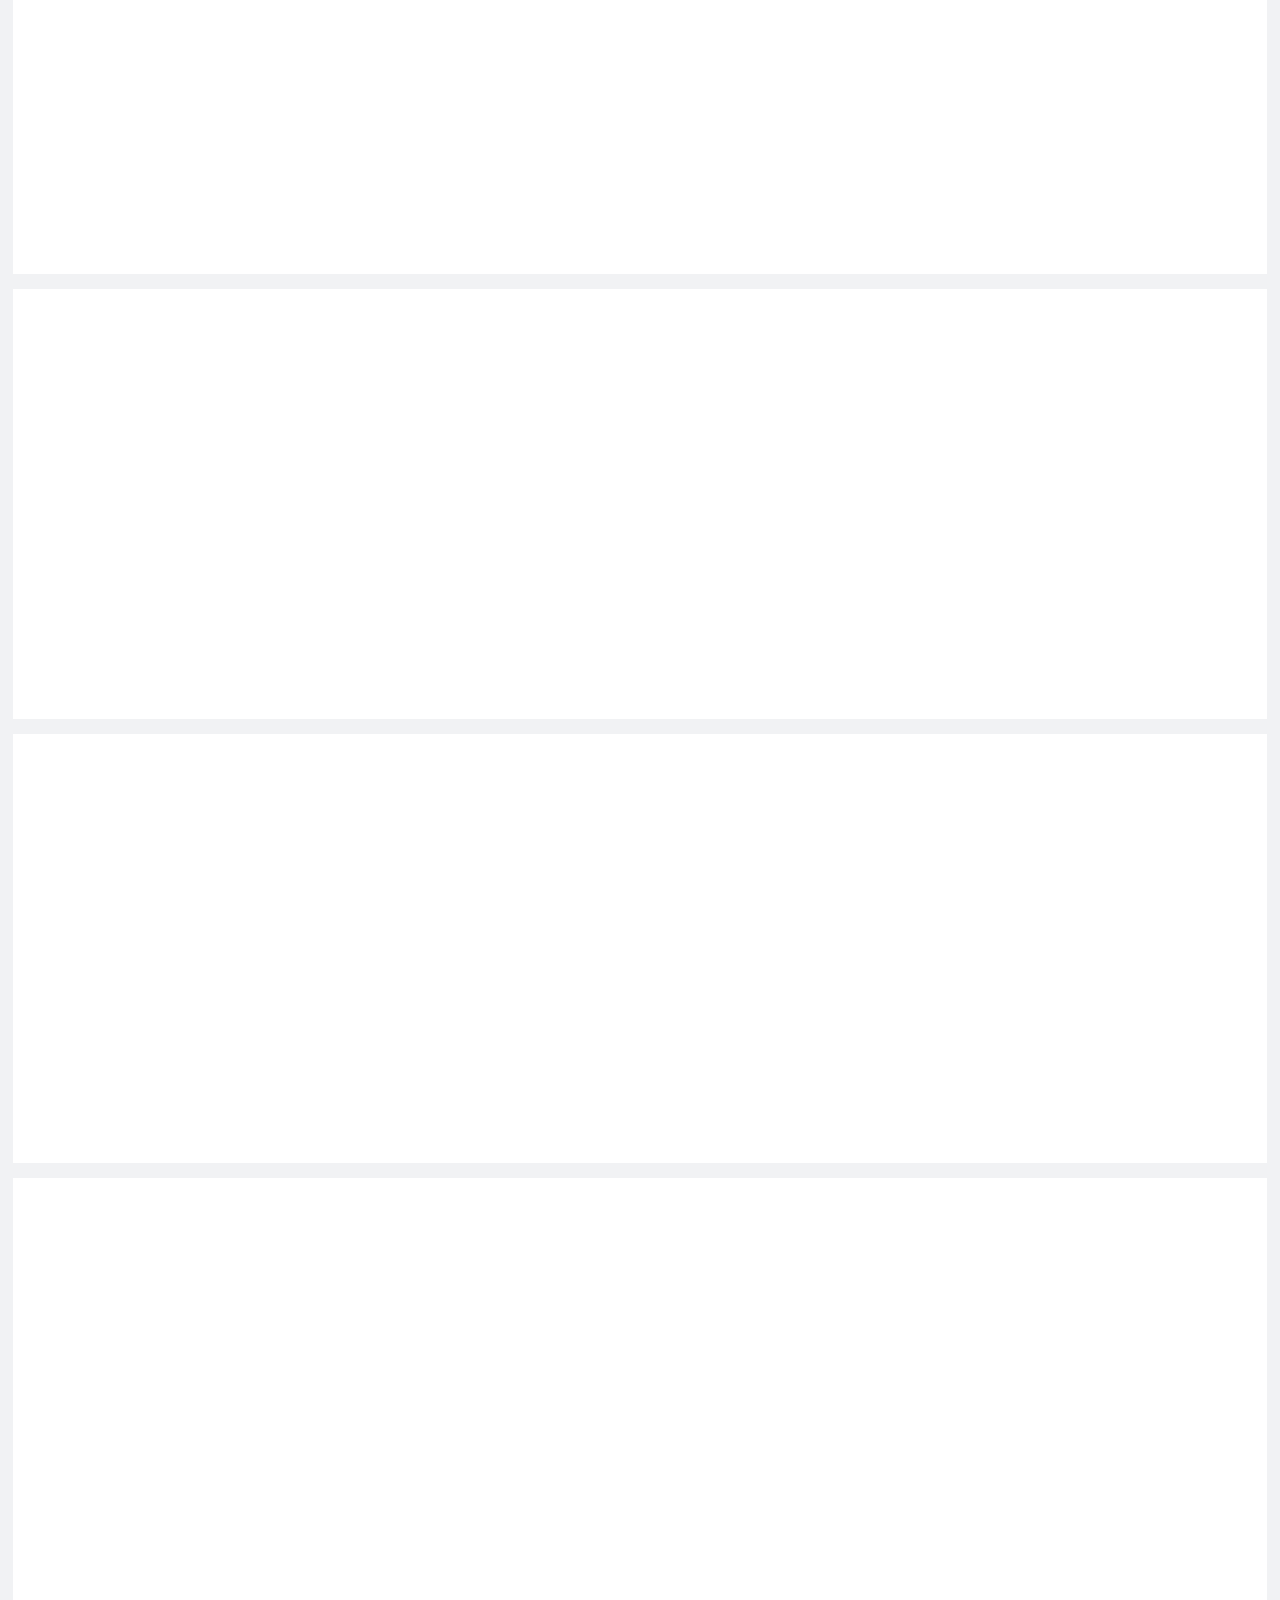
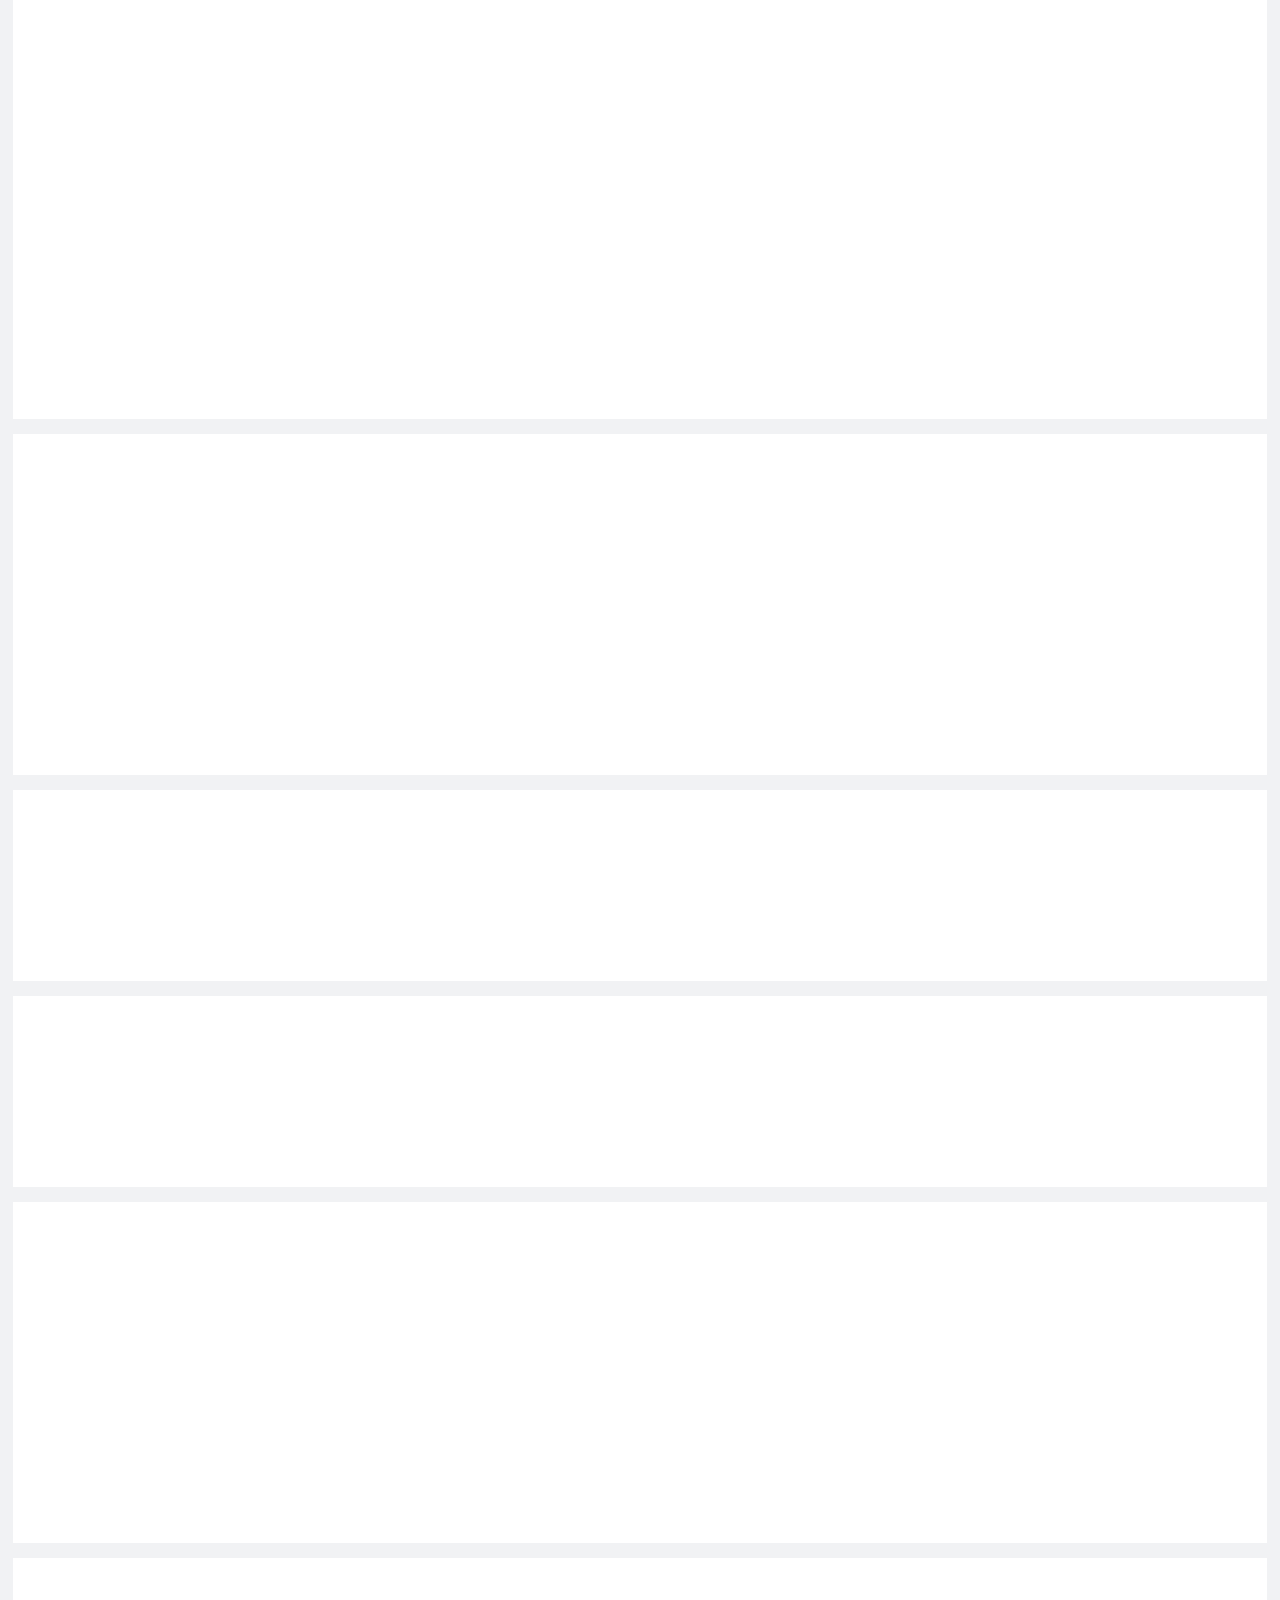
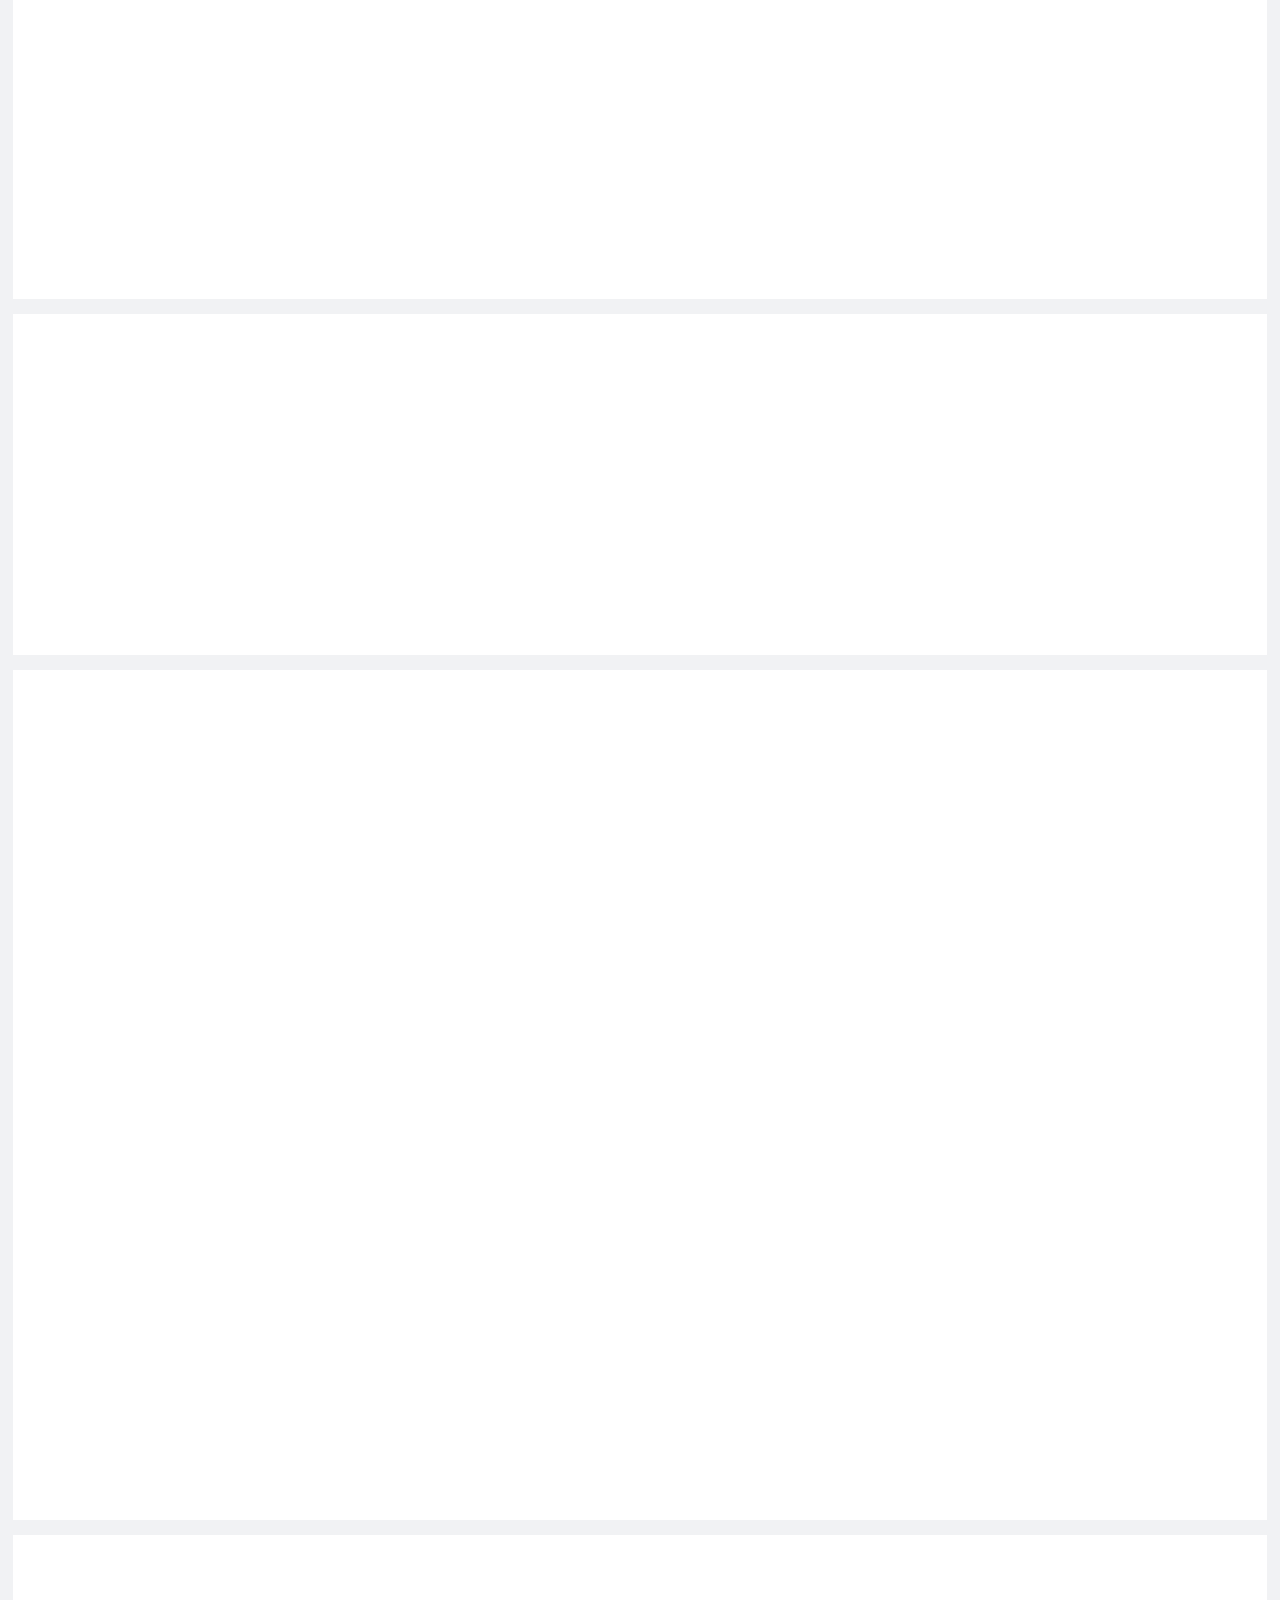
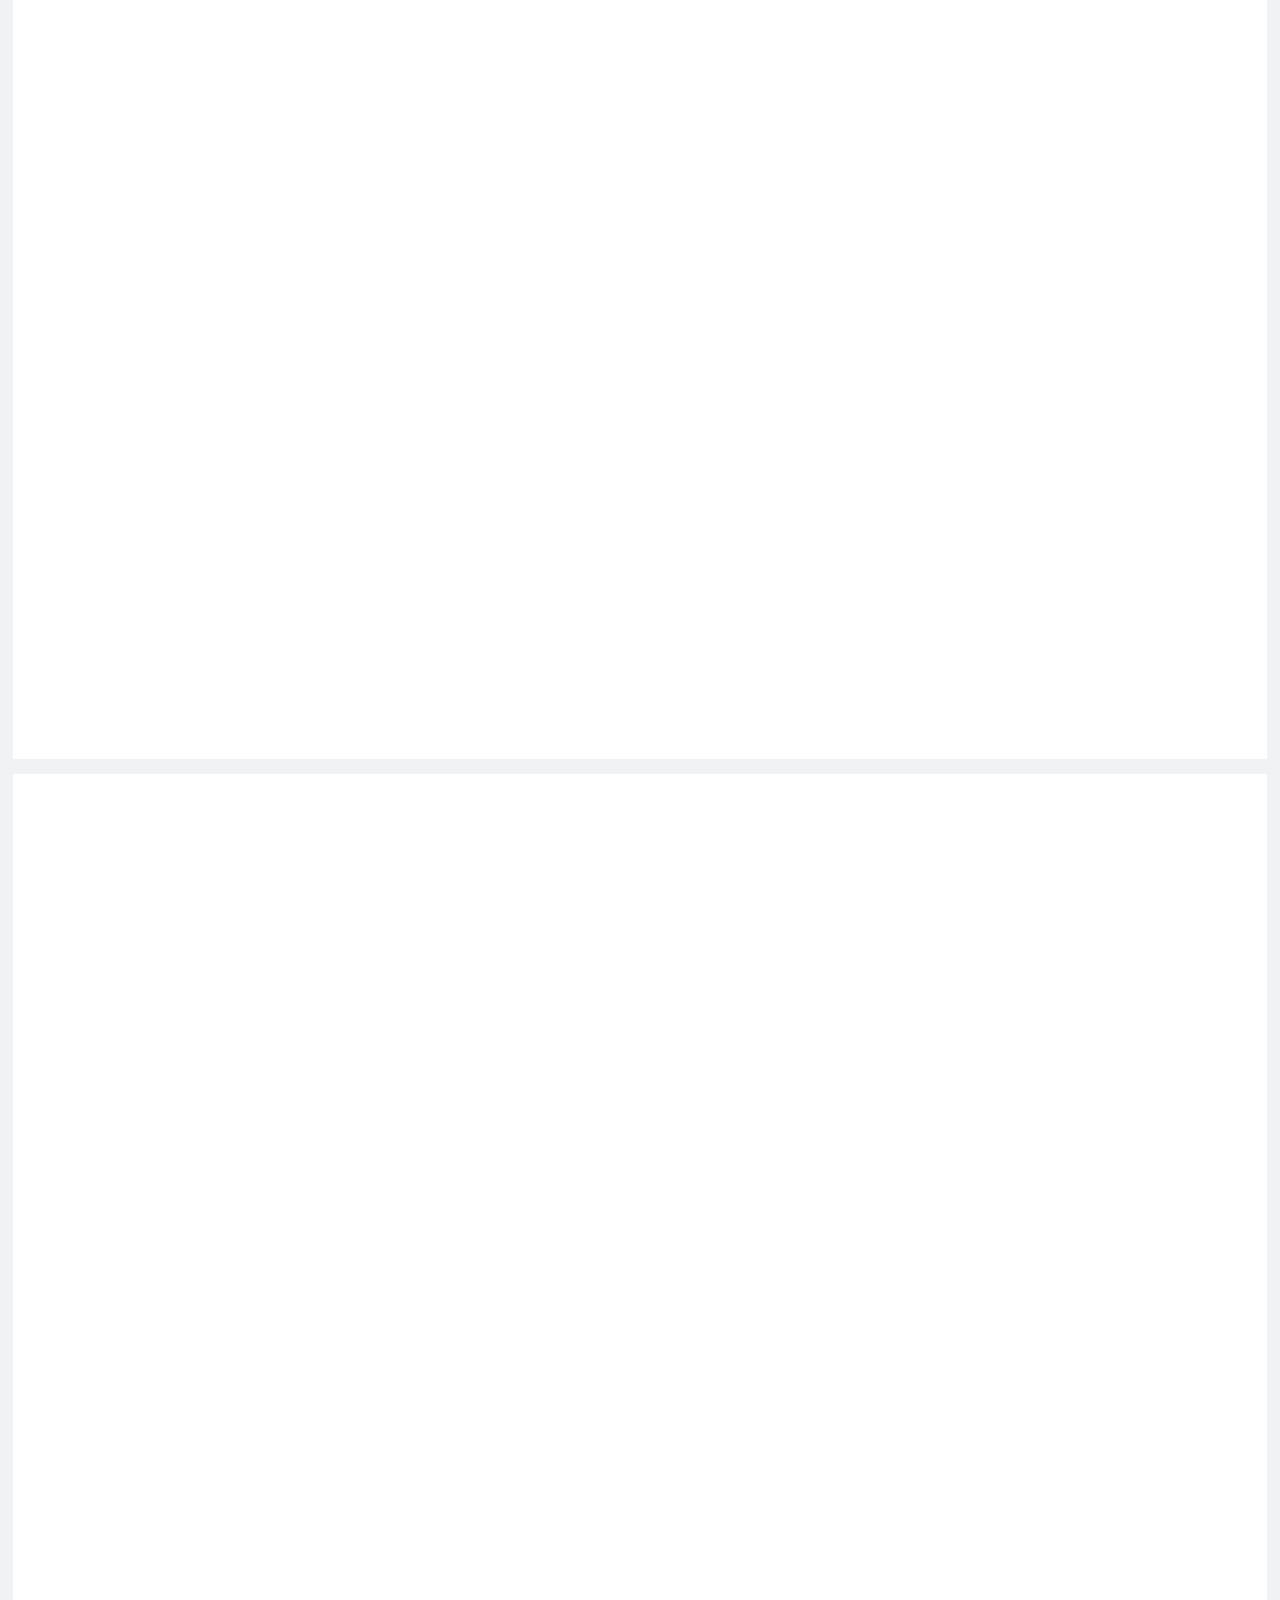
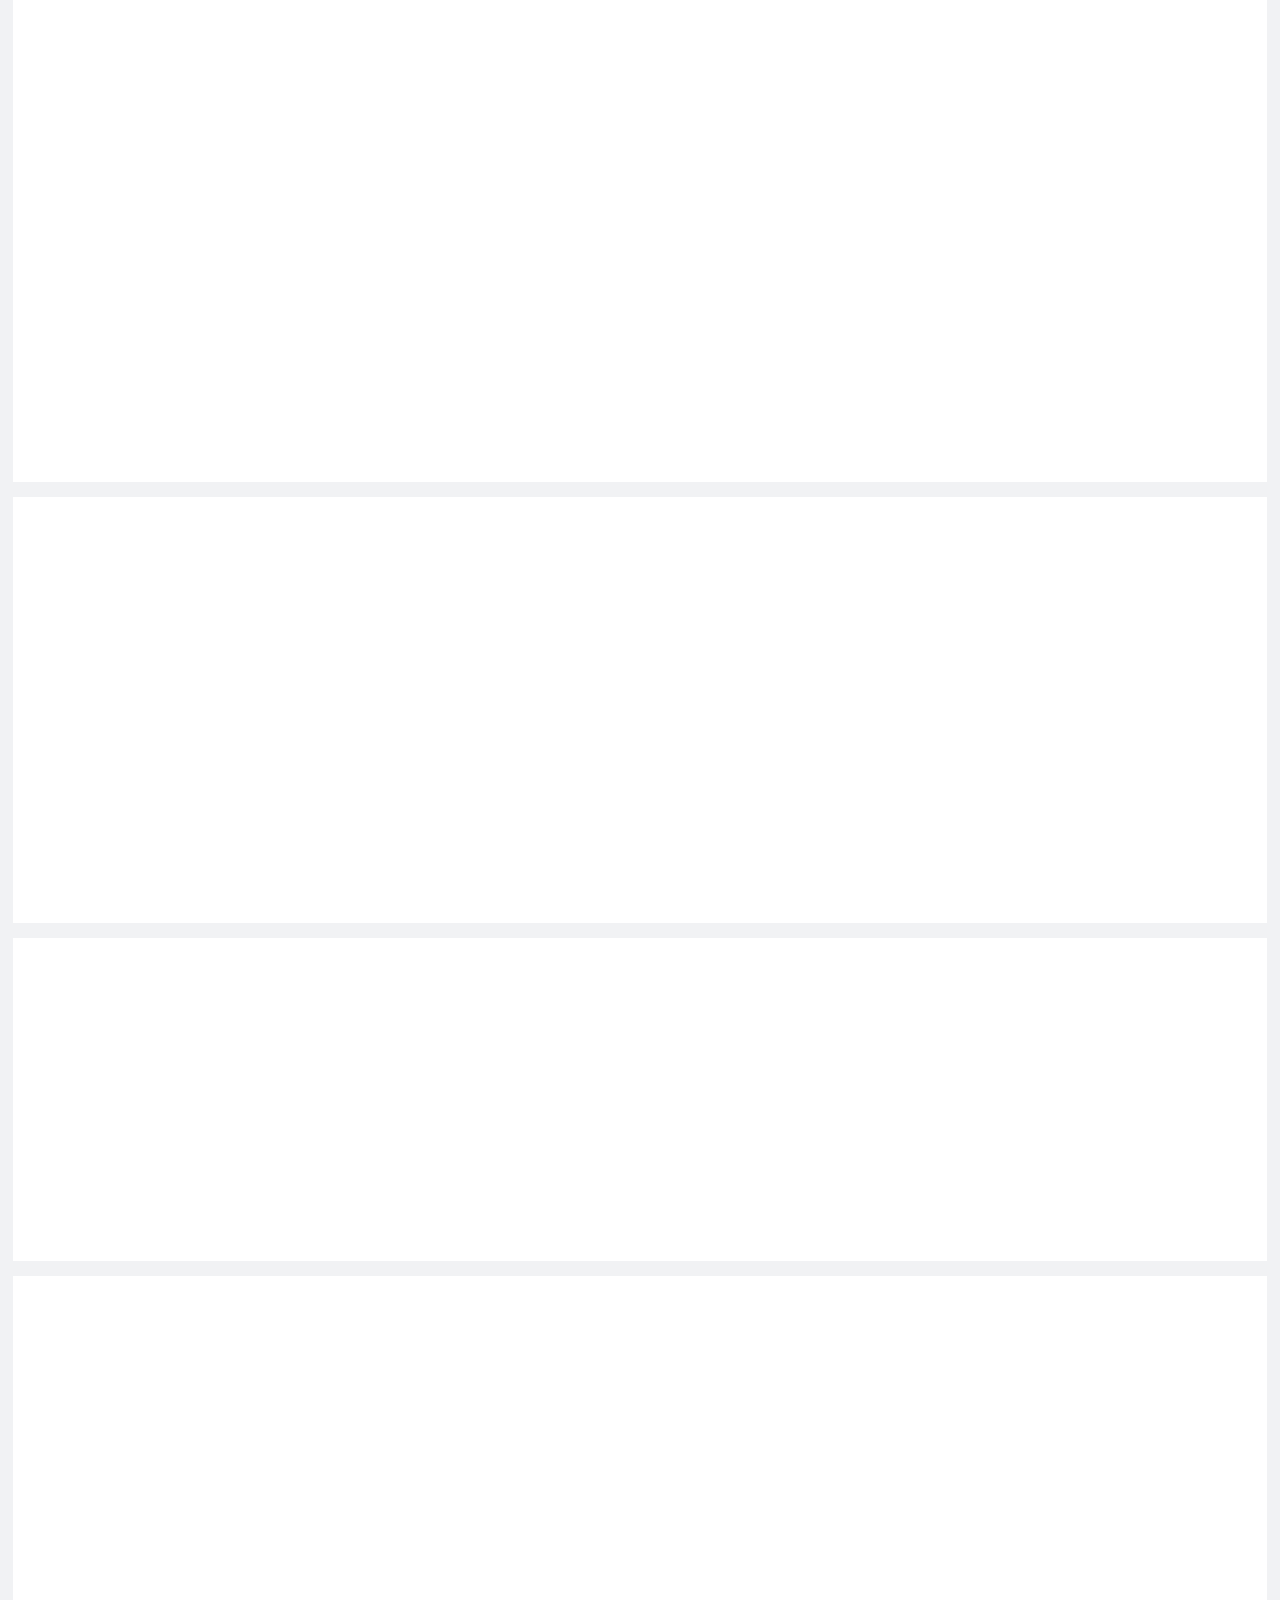
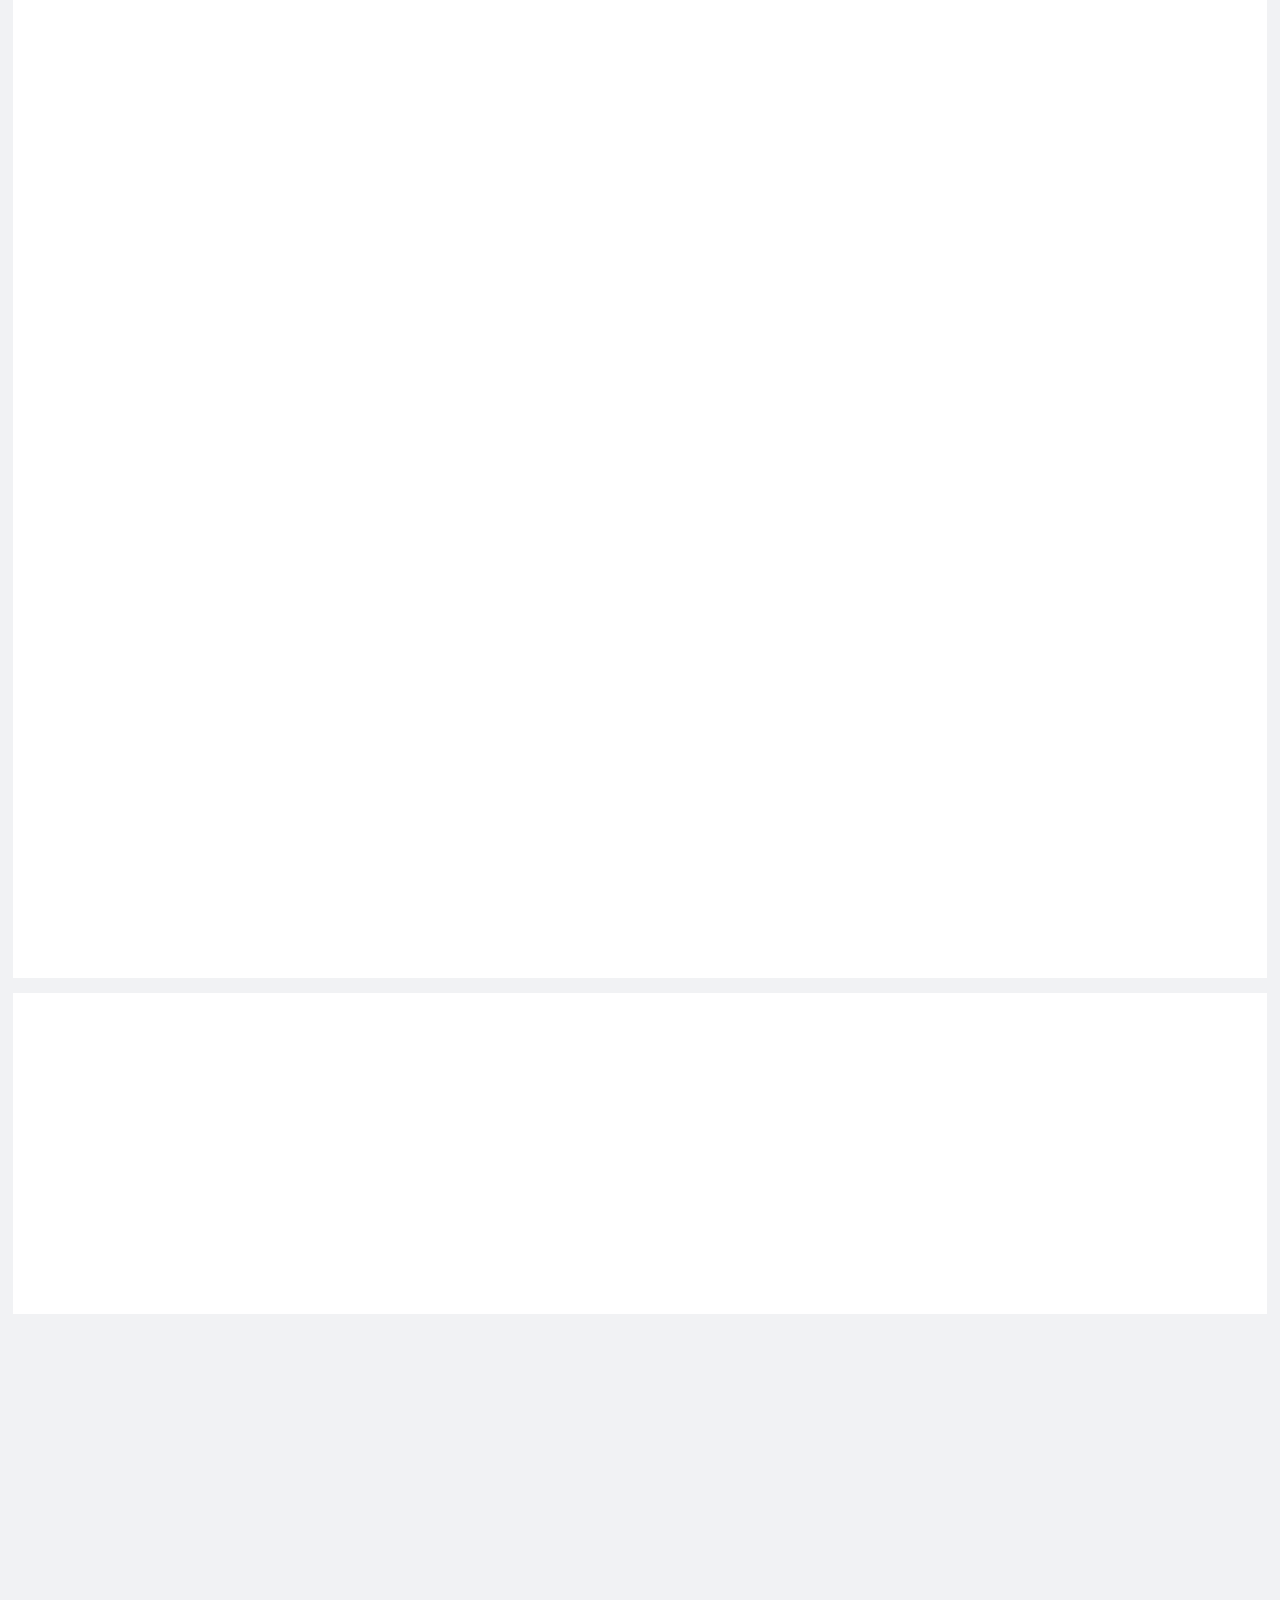
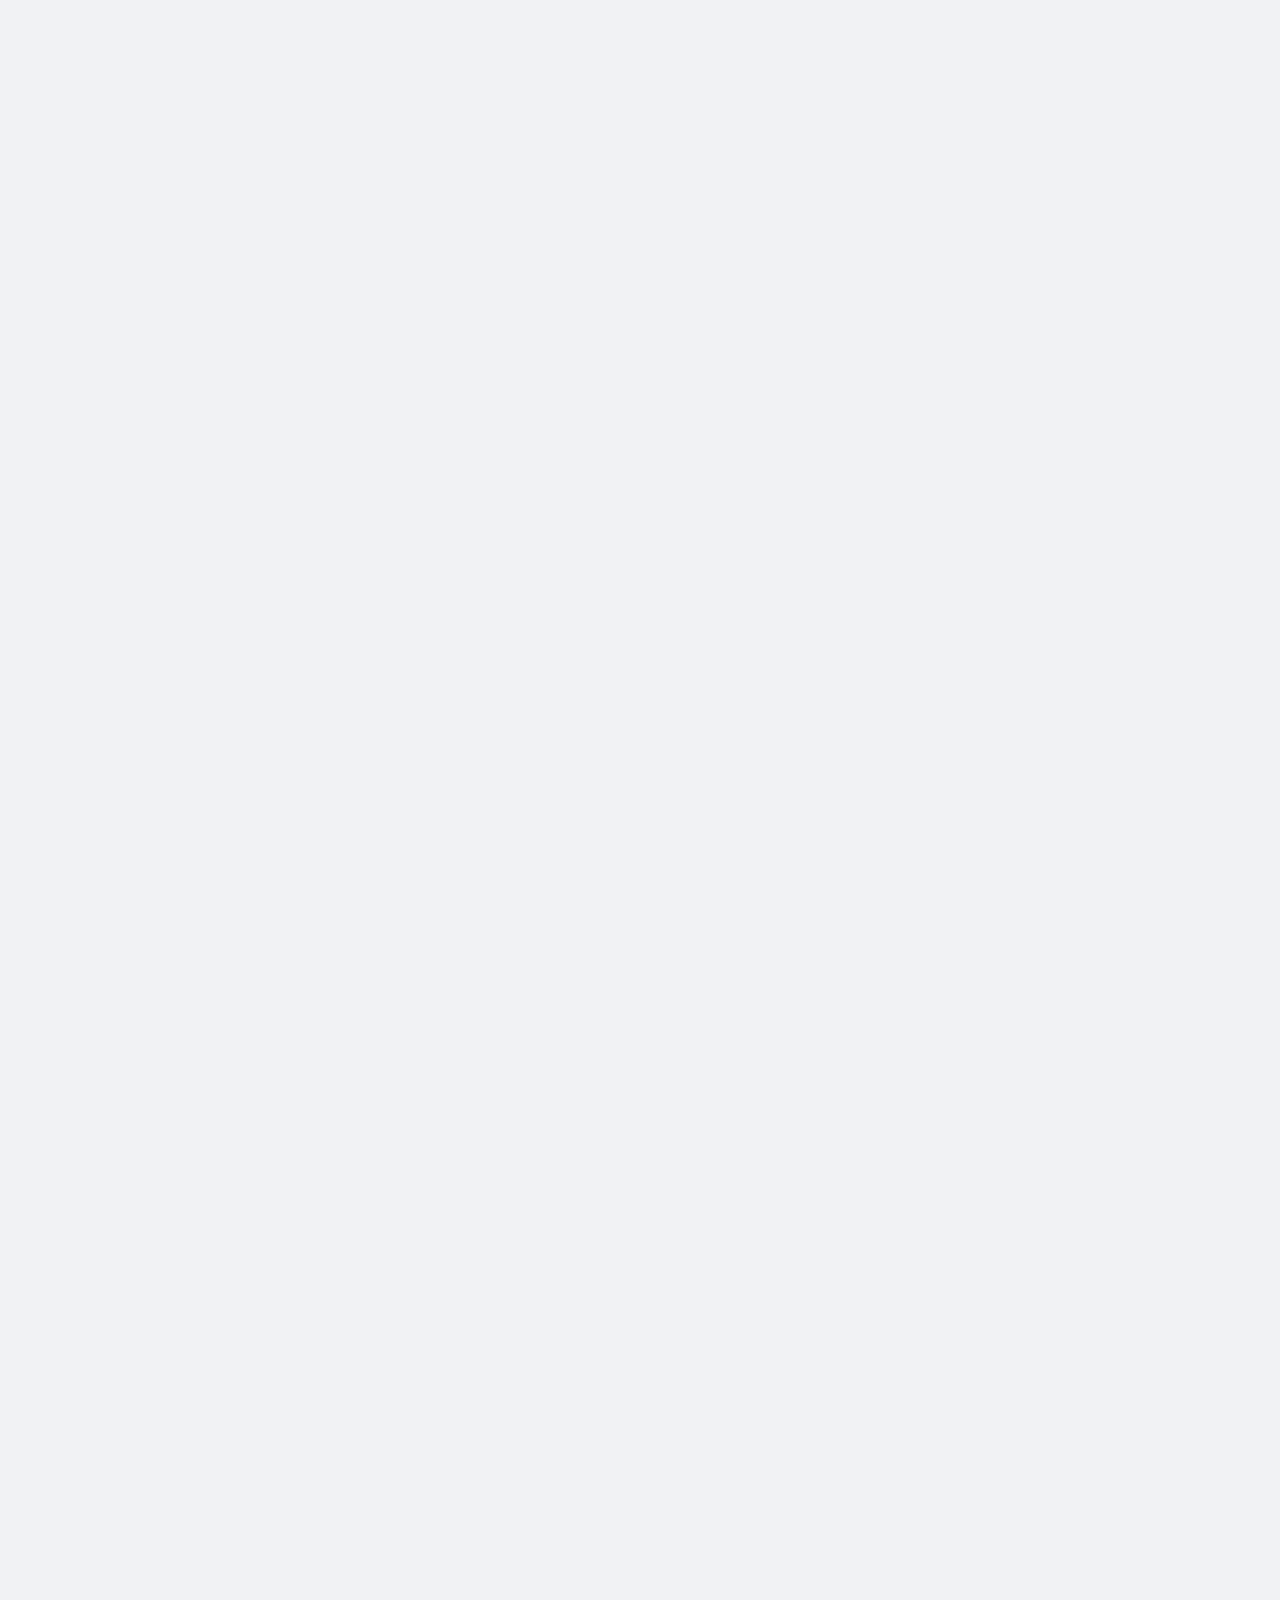
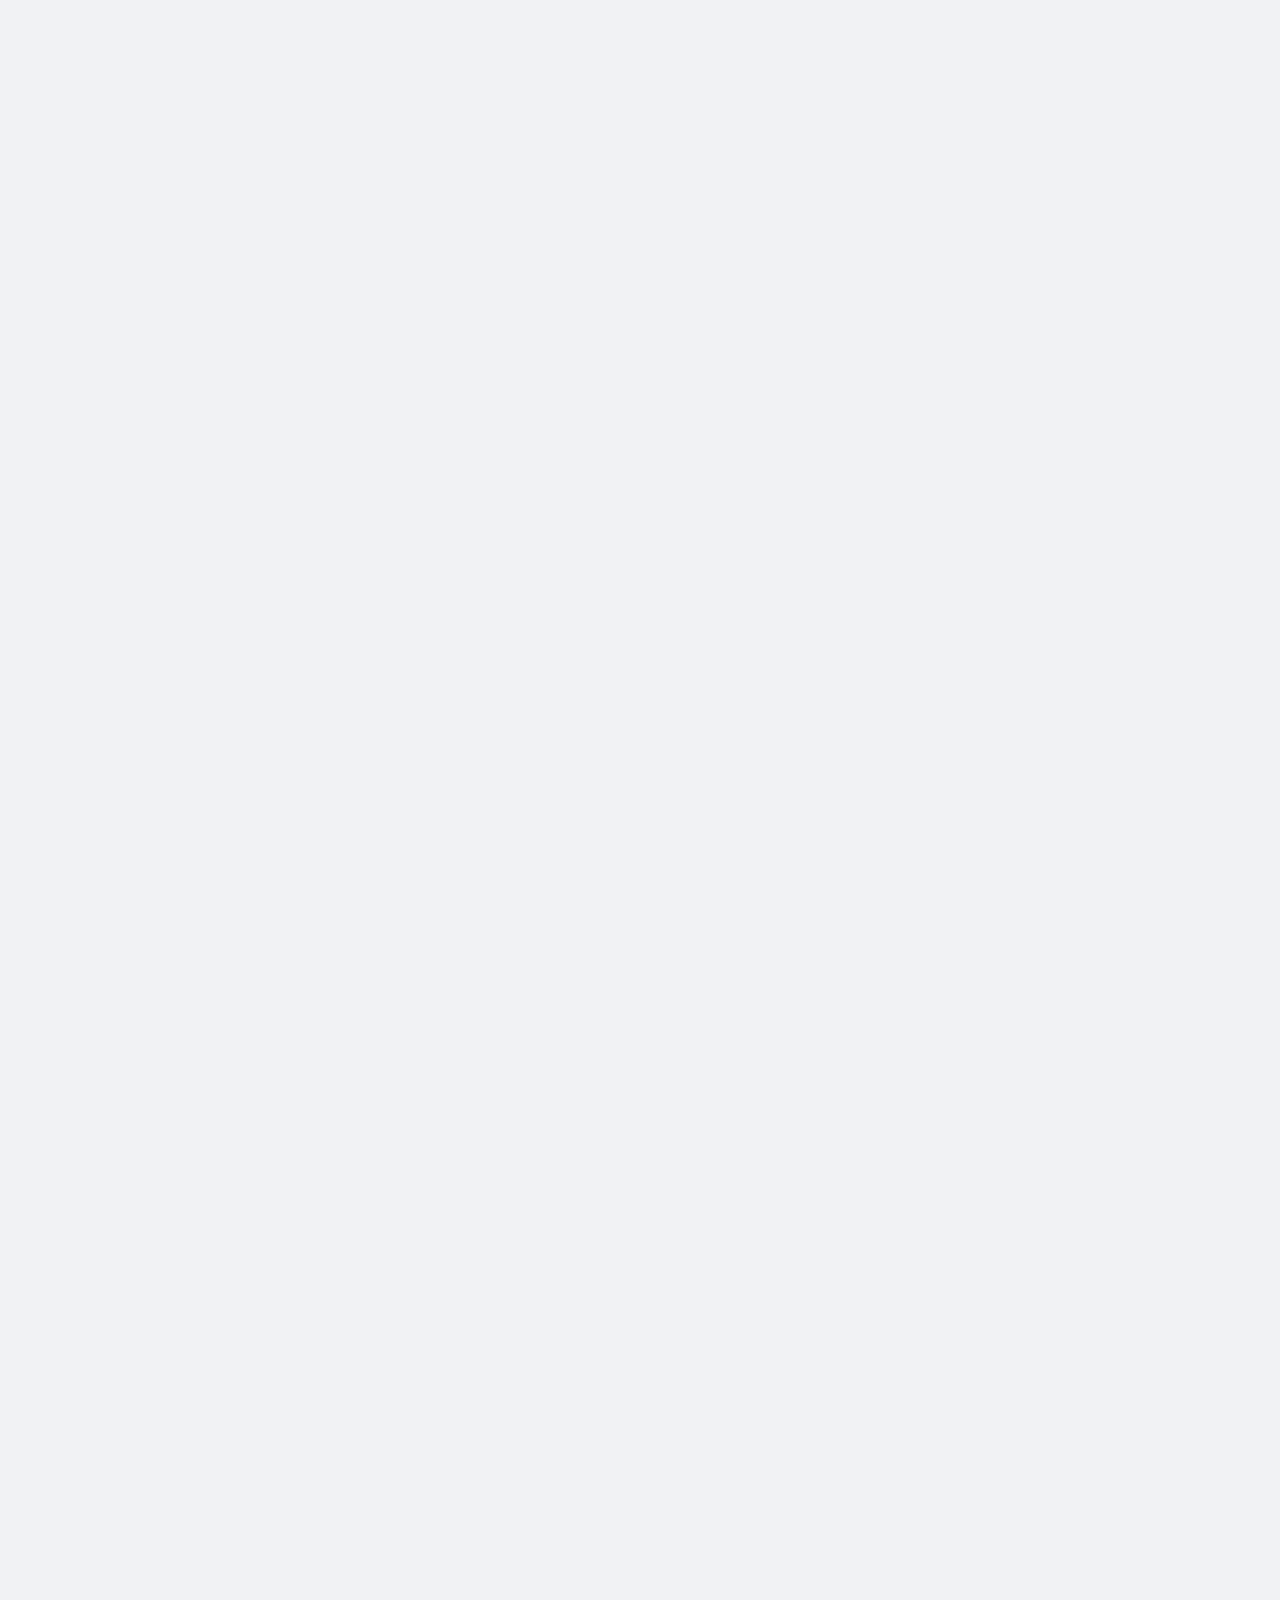
==== commit 39a97adf: "v2" ====
--- a/index.html
+++ b/index.html
@@ -7,6 +7,17 @@
       Online Shopping Site for Mobiles, Electronics, Furniture, Grocery,
       Lifestyle, Books &amp; More. Best Offers!
     </title>
+    <link
+      rel="stylesheet"
+      href="https://cdnjs.cloudflare.com/ajax/libs/font-awesome/6.6.0/css/all.min.css"
+      integrity="sha512-Kc323vGBEqzTmouAECnVceyQqyqdsSiqLQISBL29aUW4U/M7pSPA/gEUZQqv1cwx4OnYxTxve5UMg5GT6L4JJg=="
+      crossorigin="anonymous"
+      referrerpolicy="no-referrer"
+    />
+    <link
+      rel="stylesheet"
+      href="https://maxcdn.bootstrapcdn.com/bootstrap/3.4.1/css/bootstrap.min.css"
+    />
     <link rel="icon" type="image/x-icon" href="img/template/icon.png" />
     <link
       href="https://cdn.jsdelivr.net/npm/bootstrap@5.3.3/dist/css/bootstrap.min.css"
@@ -14,35 +25,27 @@
       integrity="sha384-QWTKZyjpPEjISv5WaRU9OFeRpok6YctnYmDr5pNlyT2bRjXh0JMhjY6hW+ALEwIH"
       crossorigin="anonymous"
     />
+    <script src="https://ajax.googleapis.com/ajax/libs/jquery/3.7.1/jquery.min.js"></script>
+    <script src="https://maxcdn.bootstrapcdn.com/bootstrap/3.4.1/js/bootstrap.min.js"></script>
     <link rel="stylesheet" href="css/bootstrap.min.css" />
     <link rel="stylesheet" href="css/styles.css" />
+    <style>
+      .banner-1 {
+        height: 109px;
+        background-position: center;
+        background-image: url("img/template/m3bnner.webp");
+        background-size: cover;
+      }
+      .main-col-2-img {
+        height: 100%;
+        padding: 0px;
+        background-size: cover;
+        background-image: url("img/template/rgboc.jpeg");
+      }
+    </style>
   </head>
   <body>
-    <header>
-      <div class="row p-0 h-100">
-        <div class="col-md-2 d-flex justify-content-center align-items-center">
-          <a href="#"><img src="img/template/flipcarticon.svg" alt="" /></a>
-        </div>
-        <div class="col-md-5 d-flex align-items-center">
-          <input
-            type="search"
-            name=""
-            id=""
-            class="form-control"
-            placeholder="Search for Products, Brands and More"
-          />
-        </div>
-        <div class="col-md-5 d-flex align-items-center">
-          <ul class="nav">
-            <li class="nav-item">
-              <a href="" class="nav-link">
-                <button class="btn btn-outline-primary">Login</button>
-              </a>
-            </li>
-          </ul>
-        </div>
-      </div>
-    </header>
+    <header></header>
     <div class="container-fluid s_cont_1 p-0">
       <main class="main-1 p-4">
         <ul class="nav h-100 d-flex align-items-center justify-content-center">
@@ -129,55 +132,461 @@
         </ul>
       </main>
       <main class="main-2 p-0">
-        <div
-          id="carouselExampleFade"
-          class="carousel slide carousel-fade h-100"
-        >
+        <div id="myCarousel" class="carousel slide" data-ride="carousel">
+          <!-- Indicators -->
+
+          <!-- Wrapper for slides -->
           <div class="carousel-inner">
-            <div class="carousel-item active">
+            <div class="item active">
               <img
                 src="img/template/Banner-1.jpg"
-                class="d-block w-100"
-                alt="..."
+                alt="Los Angeles"
+                style="width: 100%; height: 229px"
               />
             </div>
-            <div class="carousel-item">
-              <img
-                src="img/template/Banner-2.jpg"
-                class="d-block w-100"
-                alt="..."
-              />
-            </div>
-            <div class="carousel-item">
+
+            <div class="item">
+              <img src="img/template/Banner-2.jpg" alt="Chicago" style="width:
+              100%; height: 229px"" />
+            </div>
+
+            <div class="item">
               <img
                 src="img/template/Banner-3.jpg"
-                class="d-block w-100"
-                alt="..."
+                alt="New york"
+                style="width: 100%; height: 229px"
               />
             </div>
           </div>
-          <button
-            class="carousel-control-prev"
-            type="button"
-            data-bs-target="#carouselExampleFade"
-            data-bs-slide="prev"
+
+          <!-- Left and right controls -->
+          <a
+            class="left carousel-control a__carousel_ctrl carousel-control-prev"
+            href="#myCarousel"
+            data-slide="prev"
           >
-            <span class="carousel-control-prev-icon" aria-hidden="true"></span>
-            <span class="visually-hidden">Previous</span>
-          </button>
-          <button
-            class="carousel-control-next"
-            type="button"
-            data-bs-target="#carouselExampleFade"
-            data-bs-slide="next"
+            <i class="fa-solid fa-chevron-left"></i>
+          </a>
+          <a
+            class="right carousel-control a__carousel_ctrl carousel-control-next"
+            href="#myCarousel"
+            data-slide="next"
           >
-            <span class="carousel-control-next-icon"></span>
-            <span class="visually-hidden">Next</span>
-          </button>
+            <i class="fa-solid fa-chevron-right"></i>
+          </a>
         </div>
       </main>
-      <main class="main-3"></main>
-      <main class="main-4"></main>
+      <main class="main-3">
+        <div class="row m-0 p-0">
+          <div class="col-md-10 p-0">
+            <div class="main-2-col-10-top p-0">
+              <div class="row h-100 p-0">
+                <div class="col-md-6 d-flex align-items-center">
+                  <a href="#" class="p-4"><h2>Premium Products</h2></a>
+                </div>
+                <div
+                  class="col-md-6 d-flex justify-content-end align-items-center"
+                >
+                  <a class="myBtn" href="#">
+                    <i class="fa-solid fa-chevron-right text-white"></i>
+                  </a>
+                </div>
+              </div>
+            </div>
+            <div id="myCarousel2" class="carousel slide" data-ride="carousel">
+              <!-- Indicators -->
+
+              <!-- Wrapper for slides -->
+              <div class="carousel-inner">
+                <div class="item active">
+                  <div class="cbox p-4">
+                    <div class="row p-2">
+                      <div class="col">
+                        <div class="card p-4">
+                          <img
+                            src="img/template/-original-imah54herepenkrb.webp"
+                            class="card-img-top"
+                            alt="Product 1"
+                            style="height: 60%"
+                          />
+                          <div class="card-body">
+                            <p class="card-text text-center ctext">
+                              <a href="">
+                                Best of QLED Tvs <br />
+                                <b>$500 Off on Exch*</b>
+                              </a>
+                            </p>
+                          </div>
+                        </div>
+                      </div>
+                      <div class="col">
+                        <div class="card p-4">
+                          <img
+                            src="img/template/-original-imah54herepenkrb.webp"
+                            class="card-img-top"
+                            alt="Product 1"
+                            style="height: 60%"
+                          />
+                          <div class="card-body">
+                            <p class="card-text text-center ctext">
+                              <a href="">
+                                Best of QLED Tvs <br />
+                                <b>$500 Off on Exch*</b>
+                              </a>
+                            </p>
+                          </div>
+                        </div>
+                      </div>
+                      <div class="col">
+                        <div class="card p-4">
+                          <img
+                            src="img/template/-original-imah54herepenkrb.webp"
+                            class="card-img-top"
+                            alt="Product 1"
+                            style="height: 60%"
+                          />
+                          <div class="card-body">
+                            <p class="card-text text-center ctext">
+                              <a href="">
+                                Best of QLED Tvs <br />
+                                <b>$500 Off on Exch*</b>
+                              </a>
+                            </p>
+                          </div>
+                        </div>
+                      </div>
+                      <div class="col">
+                        <div class="card p-4">
+                          <img
+                            src="img/template/-original-imah54herepenkrb.webp"
+                            class="card-img-top"
+                            alt="Product 1"
+                            style="height: 60%"
+                          />
+                          <div class="card-body">
+                            <p class="card-text text-center ctext">
+                              <a href="">
+                                Best of QLED Tvs <br />
+                                <b>$500 Off on Exch*</b>
+                              </a>
+                            </p>
+                          </div>
+                        </div>
+                      </div>
+                      <div class="col">
+                        <div class="card p-4">
+                          <img
+                            src="img/template/-original-imah54herepenkrb.webp"
+                            class="card-img-top"
+                            alt="Product 1"
+                            style="height: 60%"
+                          />
+                          <div class="card-body">
+                            <p class="card-text text-center ctext">
+                              <a href="">
+                                Best of QLED Tvs <br />
+                                <b>$500 Off on Exch*</b>
+                              </a>
+                            </p>
+                          </div>
+                        </div>
+                      </div>
+                    </div>
+                  </div>
+                </div>
+
+                <div class="item">
+                  <div class="cbox">
+                    <div class="row">
+                      <div class="col">
+                        <div class="card p-4">
+                          <img
+                            src="img/template/-original-imah54herepenkrb.webp"
+                            class="card-img-top"
+                            alt="Product 1"
+                            style="height: 60%"
+                          />
+                          <div class="card-body">
+                            <p class="card-text text-center ctext">
+                              <a href="">
+                                Best of QLED Tvs <br />
+                                <b>$500 Off on Exch*</b>
+                              </a>
+                            </p>
+                          </div>
+                        </div>
+                      </div>
+                      <div class="col">
+                        <div class="card p-4">
+                          <img
+                            src="img/template/-original-imah54herepenkrb.webp"
+                            class="card-img-top"
+                            alt="Product 1"
+                            style="height: 60%"
+                          />
+                          <div class="card-body">
+                            <p class="card-text text-center ctext">
+                              <a href="">
+                                Best of QLED Tvs <br />
+                                <b>$500 Off on Exch*</b>
+                              </a>
+                            </p>
+                          </div>
+                        </div>
+                      </div>
+                      <div class="col">
+                        <div class="card p-4">
+                          <img
+                            src="img/template/-original-imah54herepenkrb.webp"
+                            class="card-img-top"
+                            alt="Product 1"
+                            style="height: 60%"
+                          />
+                          <div class="card-body">
+                            <p class="card-text text-center ctext">
+                              <a href="">
+                                Best of QLED Tvs <br />
+                                <b>$500 Off on Exch*</b>
+                              </a>
+                            </p>
+                          </div>
+                        </div>
+                      </div>
+                      <div class="col">
+                        <div class="card p-4">
+                          <img
+                            src="img/template/-original-imah54herepenkrb.webp"
+                            class="card-img-top"
+                            alt="Product 1"
+                            style="height: 60%"
+                          />
+                          <div class="card-body">
+                            <p class="card-text text-center ctext">
+                              <a href="">
+                                Best of QLED Tvs <br />
+                                <b>$500 Off on Exch*</b>
+                              </a>
+                            </p>
+                          </div>
+                        </div>
+                      </div>
+                      <div class="col">
+                        <div class="card p-4">
+                          <img
+                            src="img/template/-original-imah54herepenkrb.webp"
+                            class="card-img-top"
+                            alt="Product 1"
+                            style="height: 60%"
+                          />
+                          <div class="card-body">
+                            <p class="card-text text-center ctext">
+                              <a href="">
+                                Best of QLED Tvs <br />
+                                <b>$500 Off on Exch*</b>
+                              </a>
+                            </p>
+                          </div>
+                        </div>
+                      </div>
+                      <div class="col">
+                        <div class="card p-4">
+                          <img
+                            src="img/template/-original-imah54herepenkrb.webp"
+                            class="card-img-top"
+                            alt="Product 1"
+                            style="height: 60%"
+                          />
+                          <div class="card-body">
+                            <p class="card-text text-center ctext">
+                              <a href="">
+                                Best of QLED Tvs <br />
+                                <b>$500 Off on Exch*</b>
+                              </a>
+                            </p>
+                          </div>
+                        </div>
+                      </div>
+                    </div>
+                  </div>
+                </div>
+
+                <div class="item p-0">
+                  <div class="cbox">
+                    <div class="row">
+                      <div class="col">
+                        <div class="card p-4">
+                          <img
+                            src="img/template/-original-imah54herepenkrb.webp"
+                            class="card-img-top"
+                            alt="Product 1"
+                            style="height: 60%"
+                          />
+                          <div class="card-body">
+                            <p class="card-text text-center ctext">
+                              <a href="">
+                                Best of QLED Tvs <br />
+                                <b>$500 Off on Exch*</b>
+                              </a>
+                            </p>
+                          </div>
+                        </div>
+                      </div>
+                      <div class="col">
+                        <div class="card p-4">
+                          <img
+                            src="img/template/-original-imah54herepenkrb.webp"
+                            class="card-img-top"
+                            alt="Product 1"
+                            style="height: 60%"
+                          />
+                          <div class="card-body">
+                            <p class="card-text text-center ctext">
+                              <a href="">
+                                Best of QLED Tvs <br />
+                                <b>$500 Off on Exch*</b>
+                              </a>
+                            </p>
+                          </div>
+                        </div>
+                      </div>
+                      <div class="col">
+                        <div class="card p-4">
+                          <img
+                            src="img/template/-original-imah54herepenkrb.webp"
+                            class="card-img-top"
+                            alt="Product 1"
+                            style="height: 60%"
+                          />
+                          <div class="card-body">
+                            <p class="card-text text-center ctext">
+                              <a href="">
+                                Best of QLED Tvs <br />
+                                <b>$500 Off on Exch*</b>
+                              </a>
+                            </p>
+                          </div>
+                        </div>
+                      </div>
+                      <div class="col">
+                        <div class="card p-4">
+                          <img
+                            src="img/template/-original-imah54herepenkrb.webp"
+                            class="card-img-top"
+                            alt="Product 1"
+                            style="height: 60%"
+                          />
+                          <div class="card-body">
+                            <p class="card-text text-center ctext">
+                              <a href="">
+                                Best of QLED Tvs <br />
+                                <b>$500 Off on Exch*</b>
+                              </a>
+                            </p>
+                          </div>
+                        </div>
+                      </div>
+                      <div class="col">
+                        <div class="card p-4">
+                          <img
+                            src="img/template/-original-imah54herepenkrb.webp"
+                            class="card-img-top"
+                            alt="Product 1"
+                            style="height: 60%"
+                          />
+                          <div class="card-body">
+                            <p class="card-text text-center ctext">
+                              <a href="">
+                                Best of QLED Tvs <br />
+                                <b>$500 Off on Exch*</b>
+                              </a>
+                            </p>
+                          </div>
+                        </div>
+                      </div>
+                      <div class="col">
+                        <div class="card p-4">
+                          <img
+                            src="img/template/-original-imah54herepenkrb.webp"
+                            class="card-img-top"
+                            alt="Product 1"
+                            style="height: 60%"
+                          />
+                          <div class="card-body">
+                            <p class="card-text text-center ctext">
+                              <a href="">
+                                Best of QLED Tvs <br />
+                                <b>$500 Off on Exch*</b>
+                              </a>
+                            </p>
+                          </div>
+                        </div>
+                      </div>
+                    </div>
+                  </div>
+                </div>
+              </div>
+
+              <!-- Left and right controls -->
+              <a
+                class="left carousel-control a__carousel_ctrl carousel-control-prev"
+                href="#myCarousel2"
+                data-slide="prev"
+              >
+                <i class="fa-solid fa-chevron-left"></i>
+              </a>
+              <a
+                class="right carousel-control a__carousel_ctrl carousel-control-next"
+                href="#myCarousel2"
+                data-slide="next"
+              >
+                <i class="fa-solid fa-chevron-right"></i>
+              </a>
+            </div>
+          </div>
+          <div class="col-md-2">
+            <div class="main-col-2-img"></div>
+          </div>
+        </div>
+      </main>
+      <main class="main-4">
+        <section class="banner-1"></section>
+        <section class="banner-2">
+          <div class="row m-0 p-2">
+            <div class="col-md-4">
+              <a href="" class="">
+                <div class="main-4-banner-img-box i-1"></div>
+              </a>
+            </div>
+            <div class="col-md-4">
+              <a href="" class="">
+                <div class="main-4-banner-img-box i-2"></div>
+              </a>
+            </div>
+            <div class="col-md-4">
+              <a href="" class="">
+                <div class="main-4-banner-img-box i-3"></div>
+              </a>
+            </div>
+          </div>
+          <div class="row m-0 p-2">
+            <div class="col-md-4">
+              <a href="" class="">
+                <div class="main-4-banner-img-box i-4"></div>
+              </a>
+            </div>
+            <div class="col-md-4">
+              <a href="" class="">
+                <div class="main-4-banner-img-box i-5"></div>
+              </a>
+            </div>
+            <div class="col-md-4">
+              <a href="" class="">
+                <div class="main-4-banner-img-box i-6"></div>
+              </a>
+            </div>
+          </div>
+        </section>
+      </main>
       <main class="main-5"></main>
       <main class="main-6"></main>
       <main class="main-7"></main>
--- a/css/styles.css
+++ b/css/styles.css
@@ -23,7 +23,7 @@
   height: 75px;
 }
 .nav p {
-  font-size: 0.8em;
+  font-size: 0.9em;
   font-weight: 600;
 }
 .main-2 {
@@ -32,7 +32,6 @@
   margin-top: 12px;
 }
 .main-3 {
-  height: 437px;
   background-color: #ffffff;
   margin-top: 15px;
 }
@@ -126,3 +125,73 @@
   background-color: #ffffff;
   margin-top: 15px;
 }
+.a__carousel_ctrl {
+  width: 3.5%;
+  background-color: #ffff;
+  opacity: 1;
+  height: 40%;
+  margin-top: 65px;
+  color: #212121;
+}
+.a_ccontrol span {
+  height: 40%;
+  text-shadow: none;
+}
+.carousel-control-prev {
+  border-top-right-radius: 5px;
+  border-bottom-right-radius: 5px;
+}
+.carousel-control-next {
+  border-top-left-radius: 5px;
+  border-bottom-left-radius: 5px;
+}
+.carousel-control.right {
+  background: none;
+  background-color: #ffffff;
+}
+.carousel-control.left {
+  background: none;
+  background-color: #ffffff;
+}
+.main-3 .row {
+  height: 340px;
+}
+
+.main-2-col-10-top {
+  height: 60px;
+}
+a {
+  color: black;
+  text-decoration: none;
+}
+a:hover {
+  color: black;
+  text-decoration: none;
+}
+.myBtn {
+  border-radius: 30px;
+  height: 25px;
+  width: 25px;
+  background-color: #2a55e5;
+  color: white;
+  text-align: center;
+  line-height: 25px;
+}
+.cbox {
+  height: 280px;
+  width: 100%;
+}
+.cbox .row {
+  padding: 0px;
+}
+
+.card {
+  height: 250px;
+}
+.ctext {
+  font-size: 1.4em;
+}
+.main-4-banner-img-box {
+  height: 221px;
+  border: 1px solid black;
+}
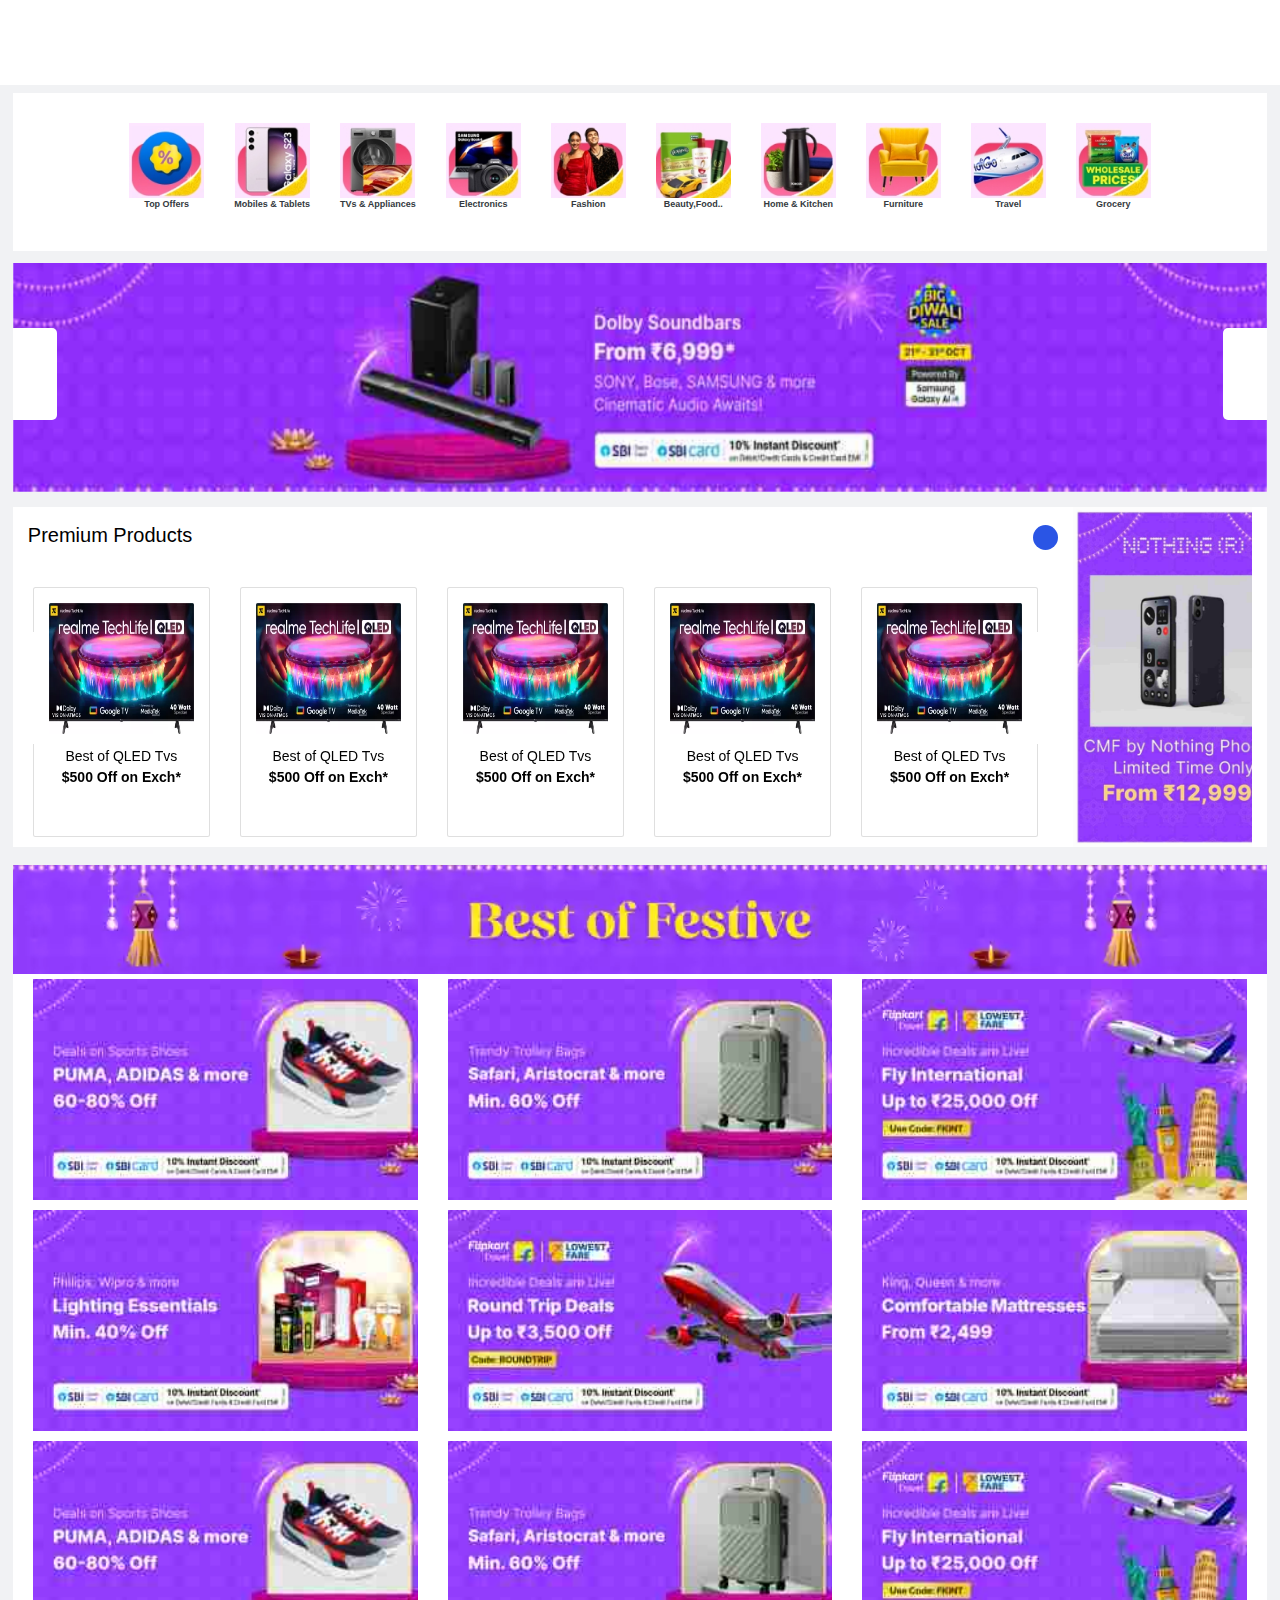
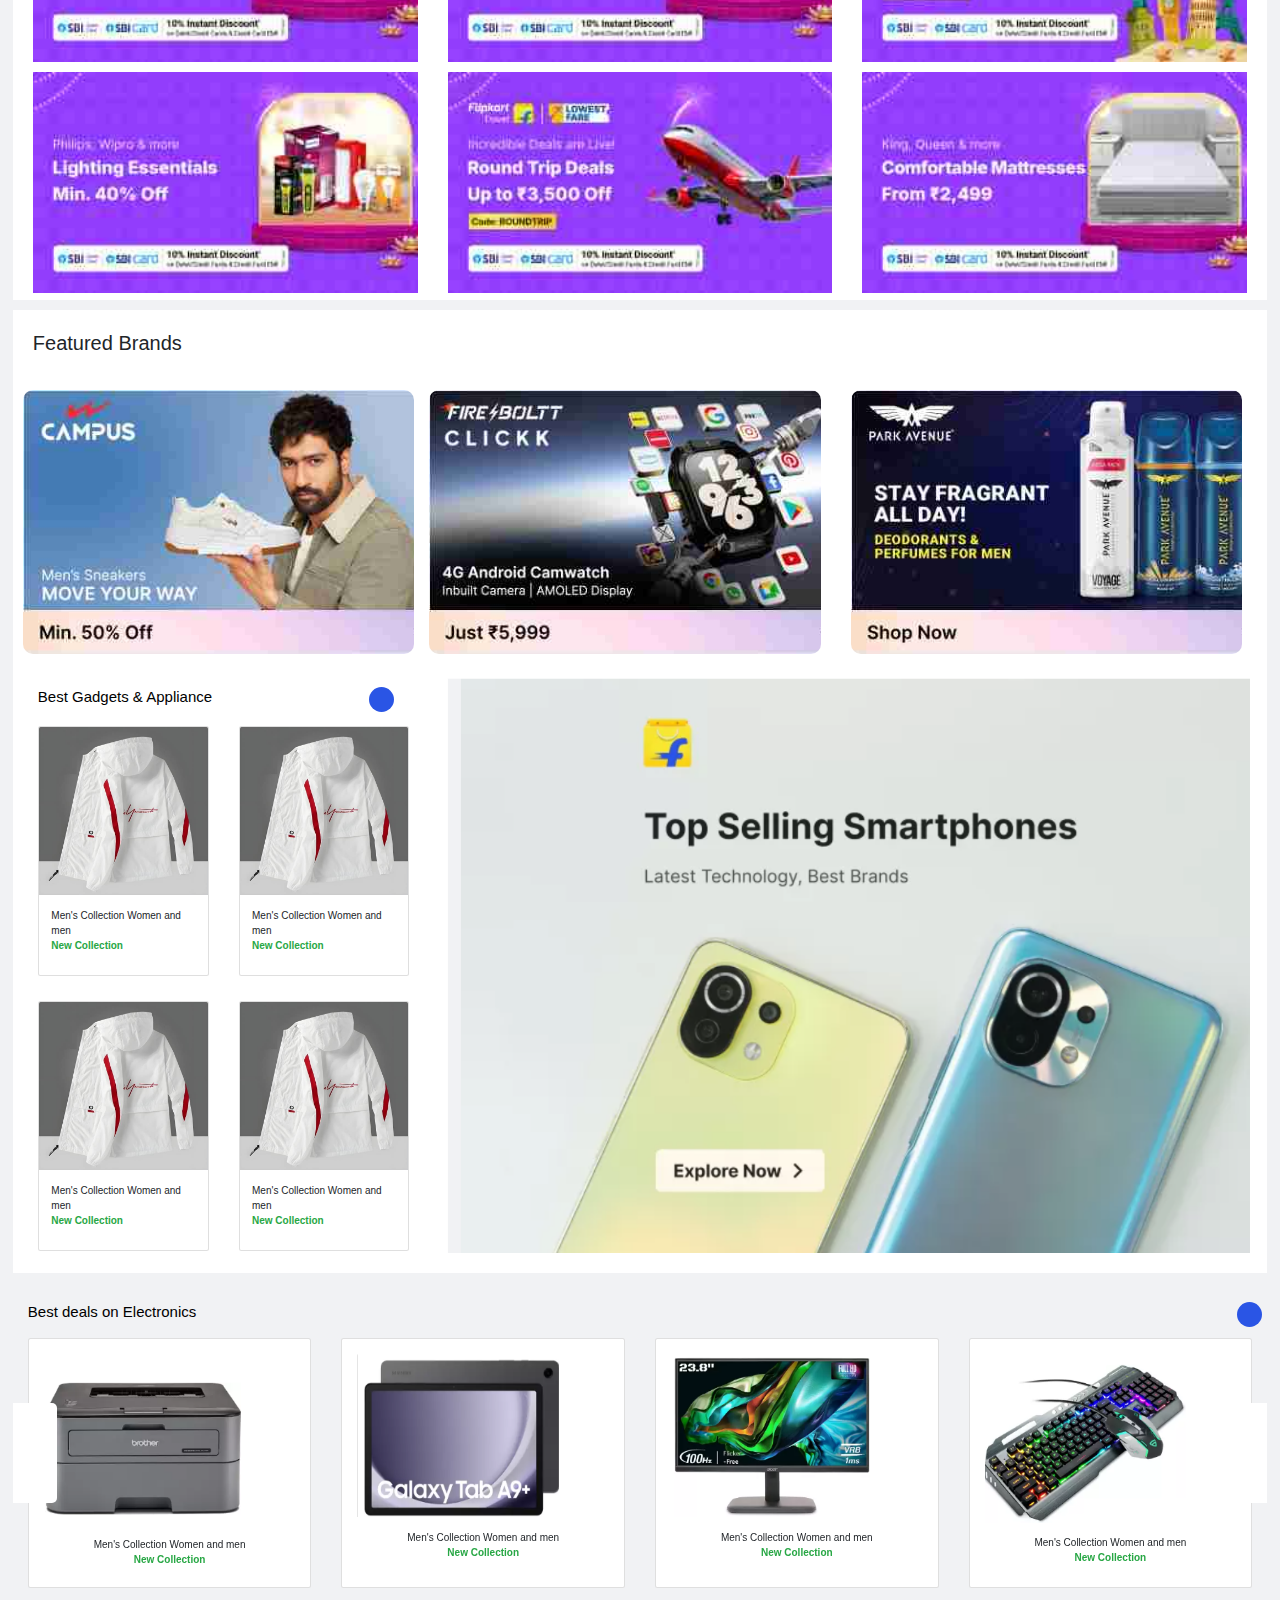
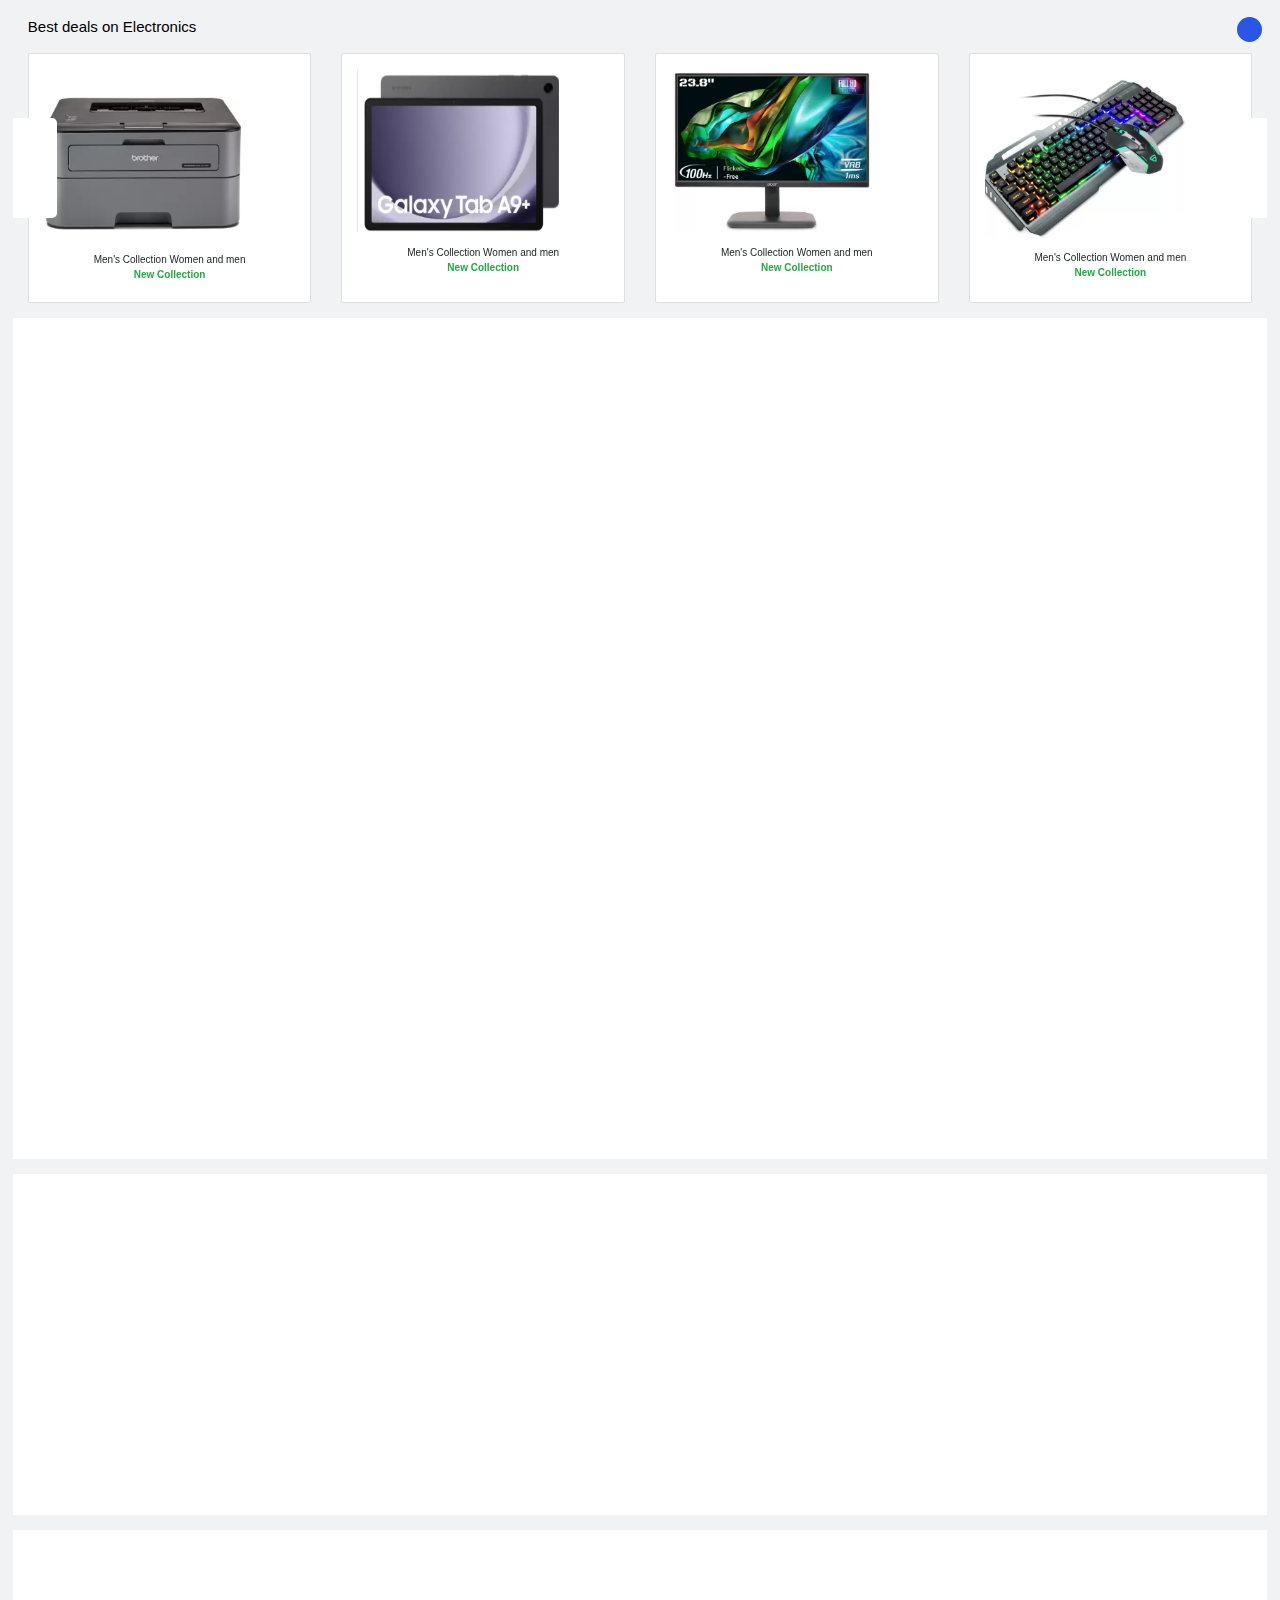
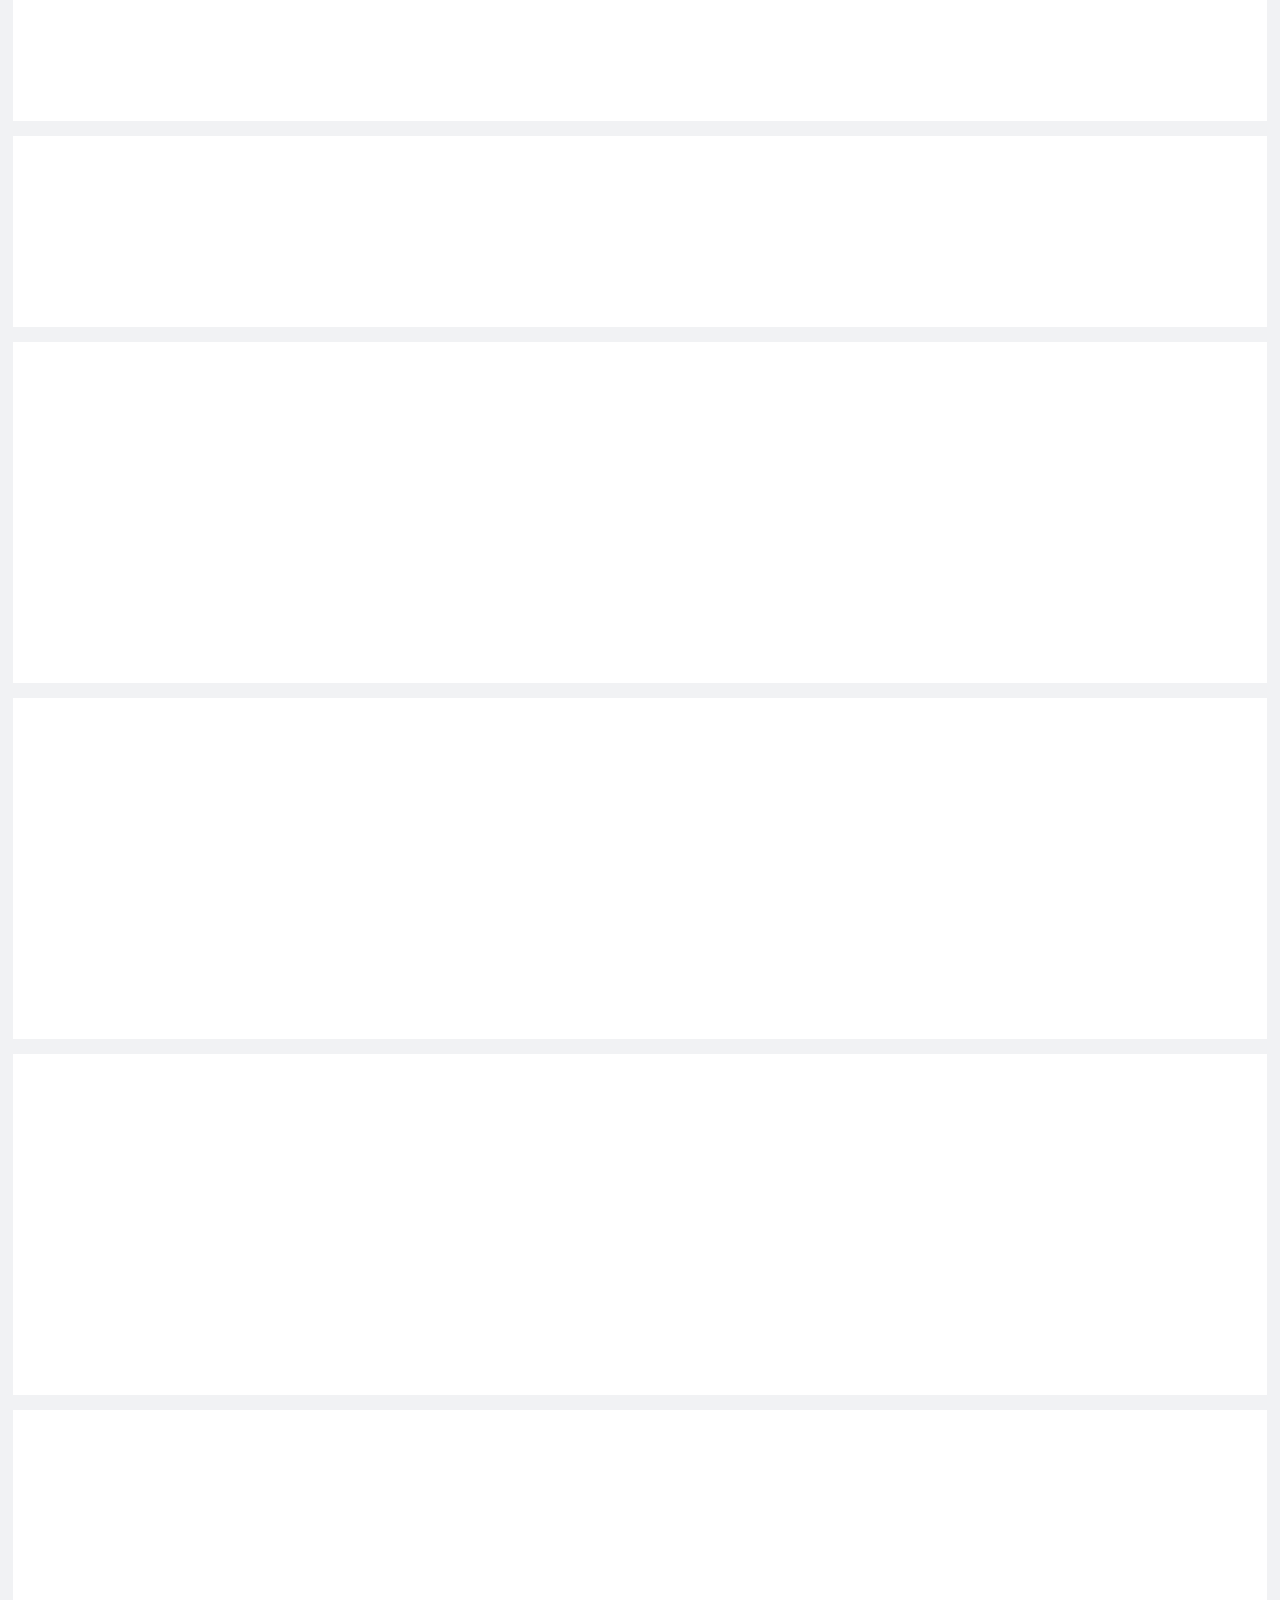
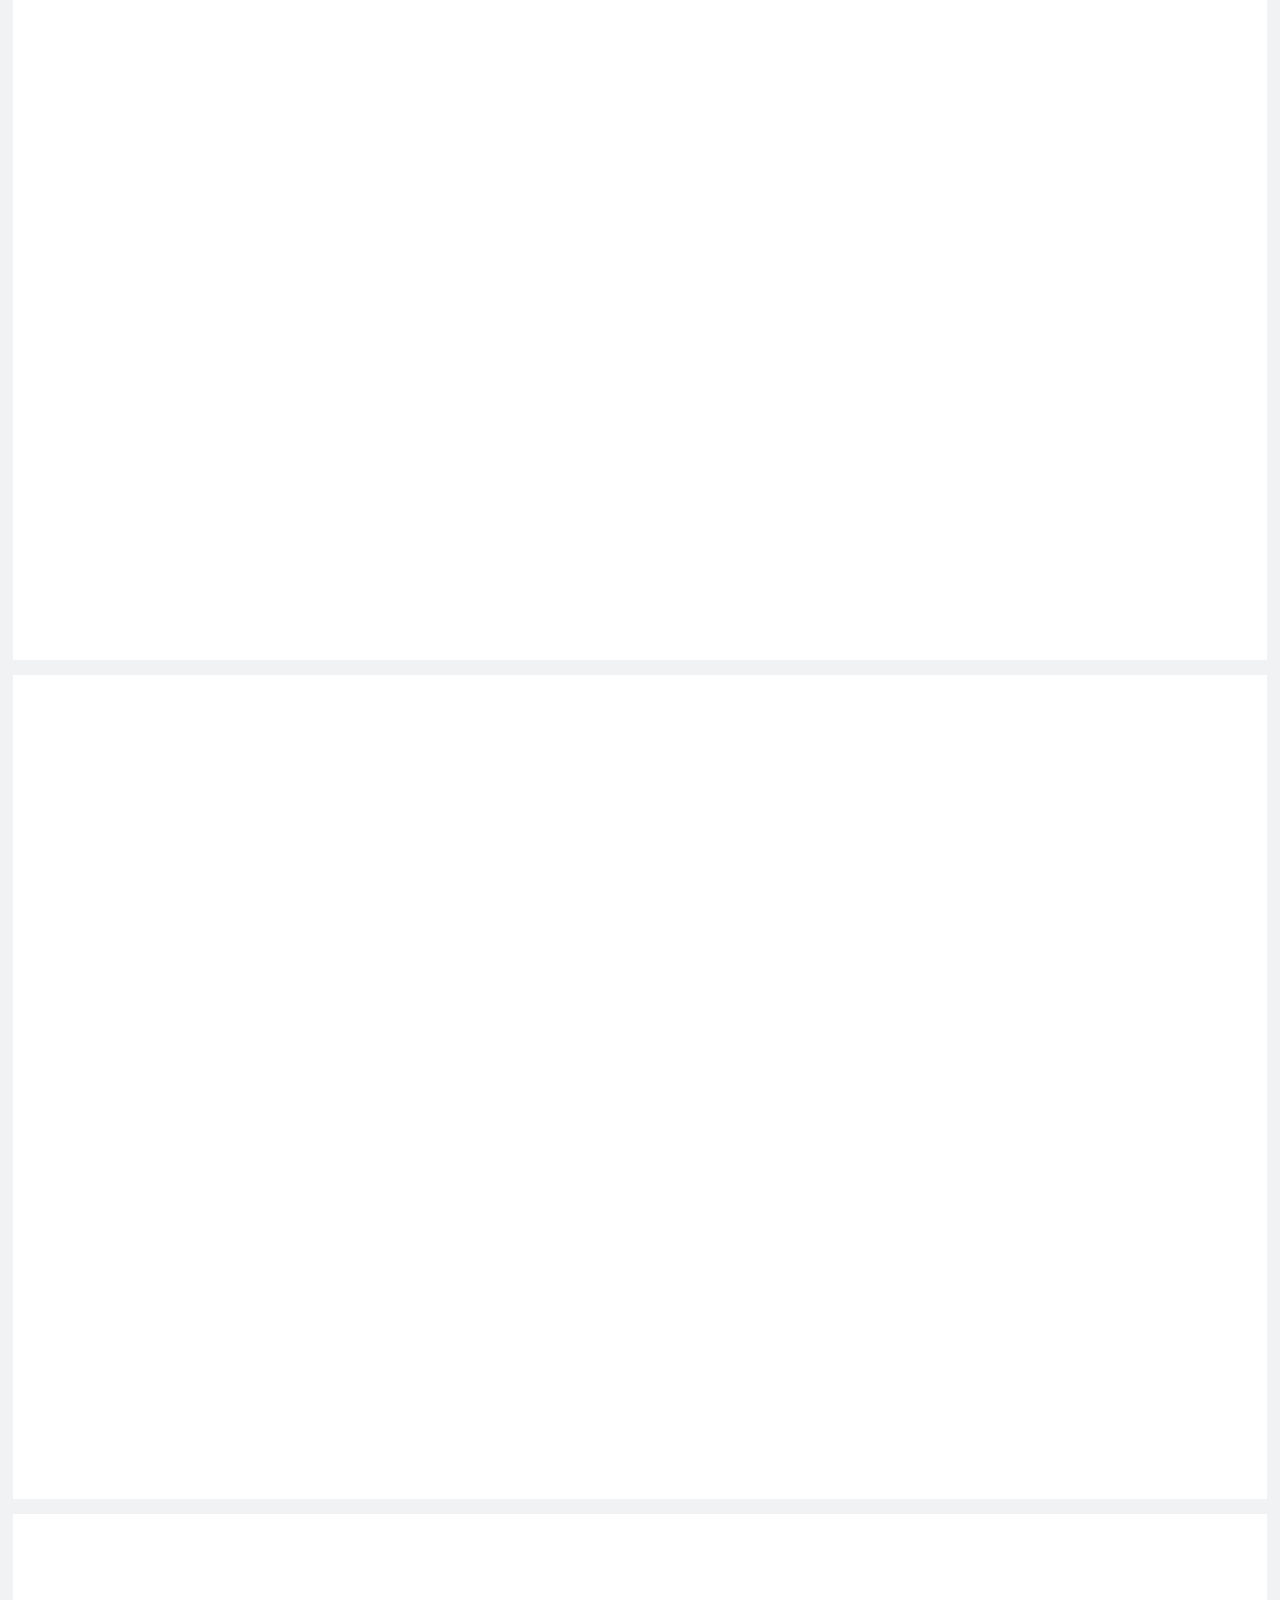
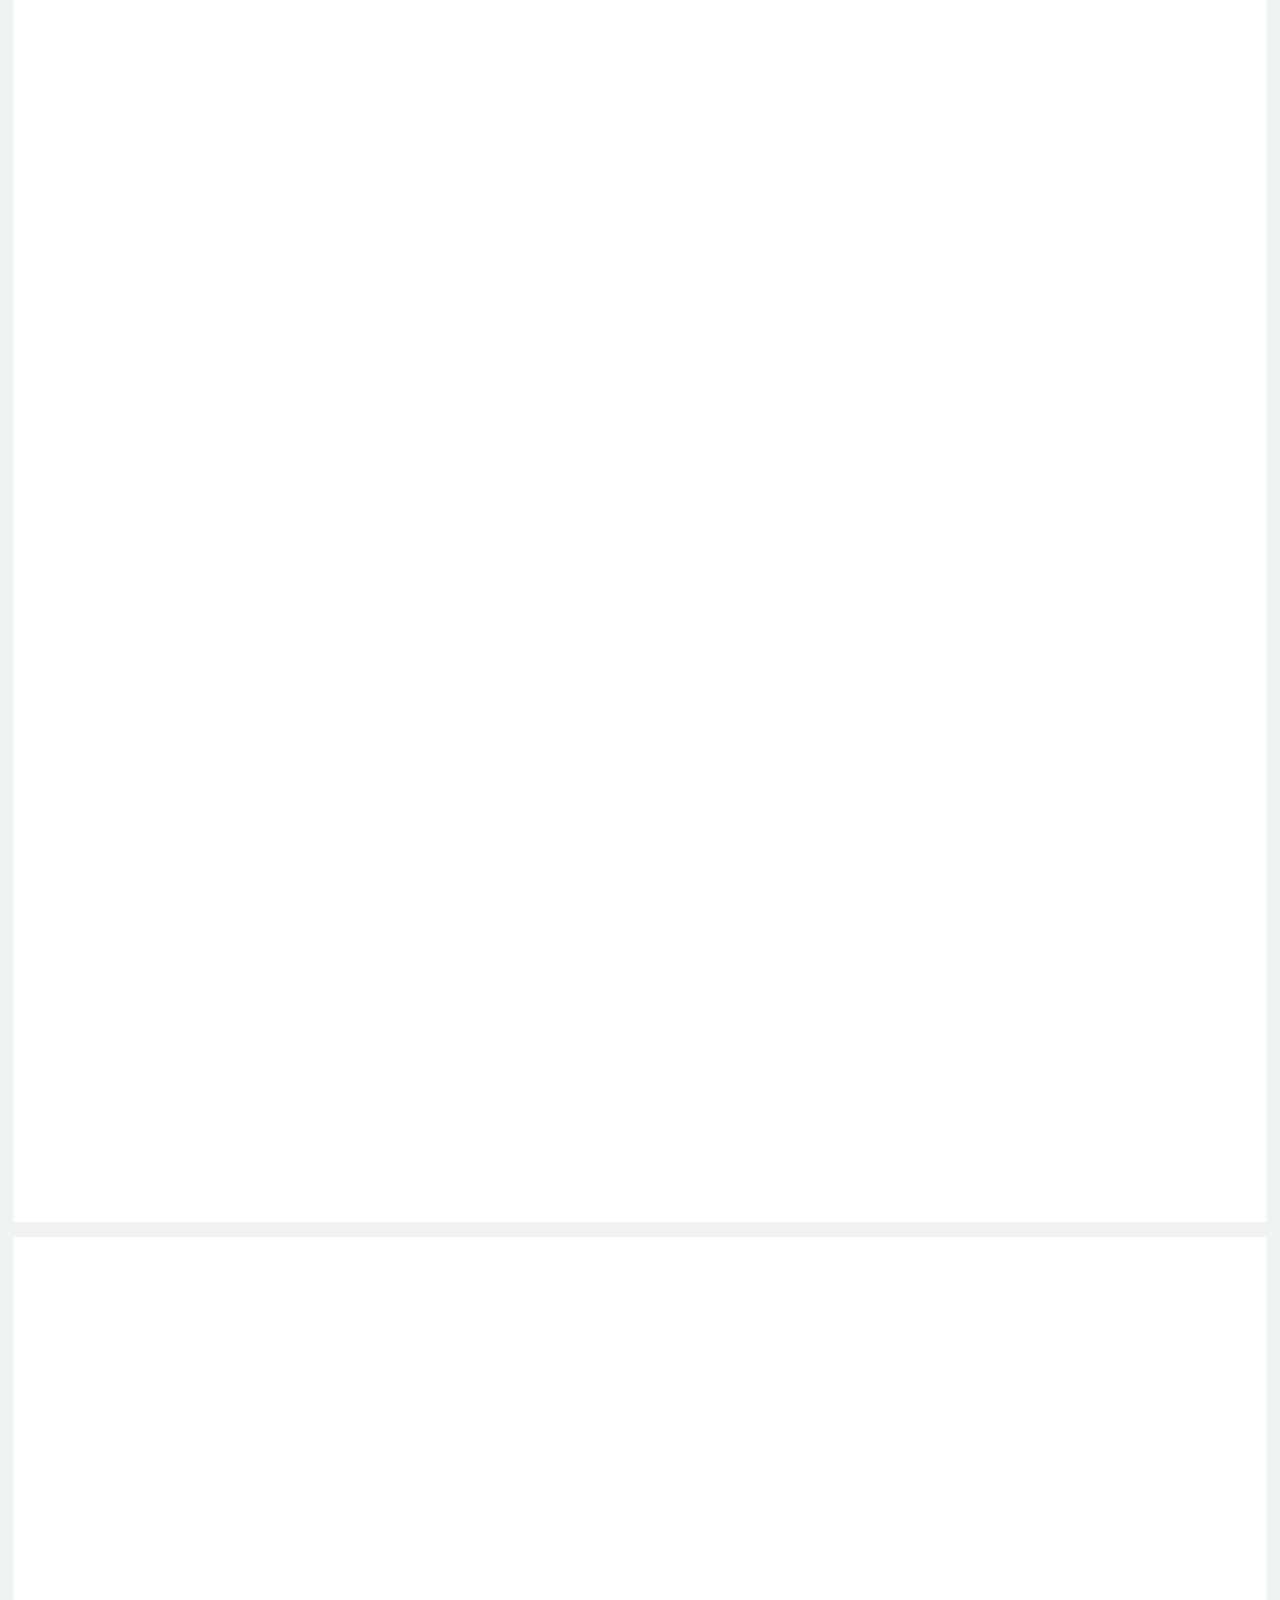
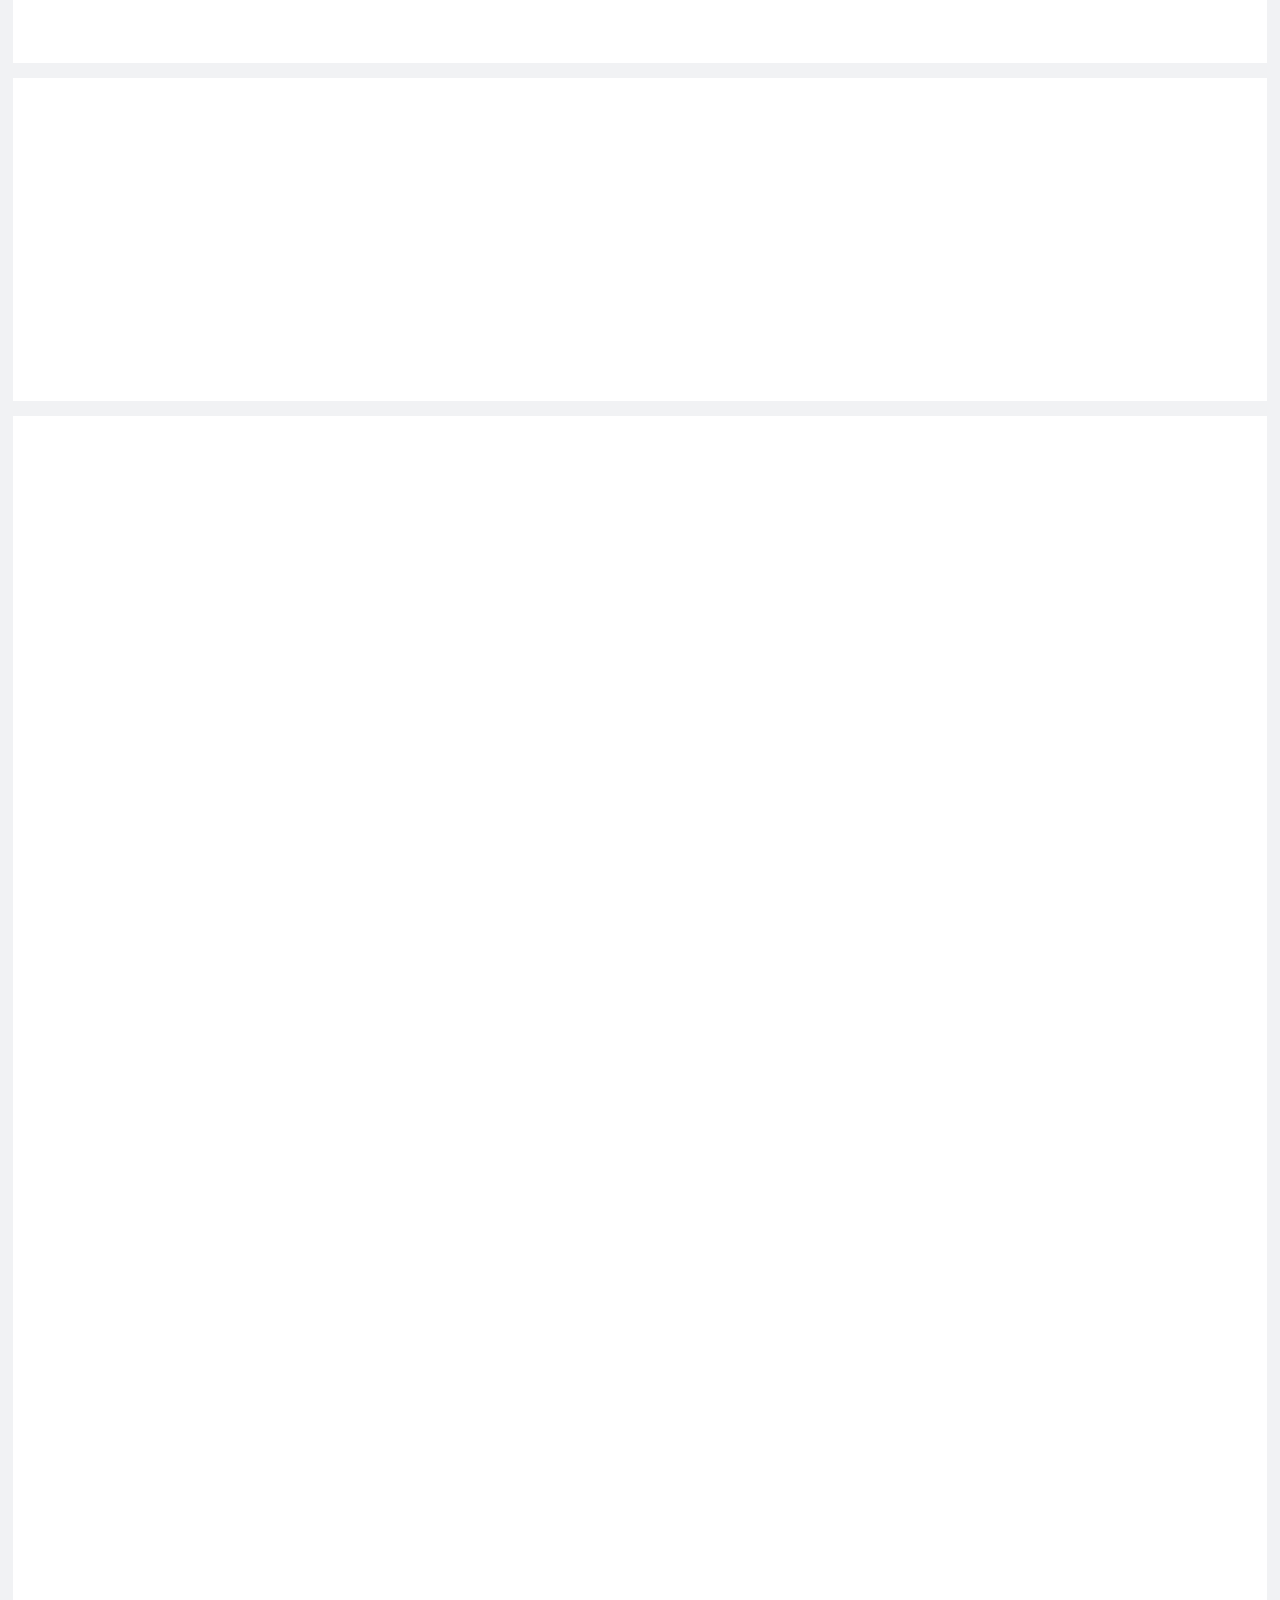
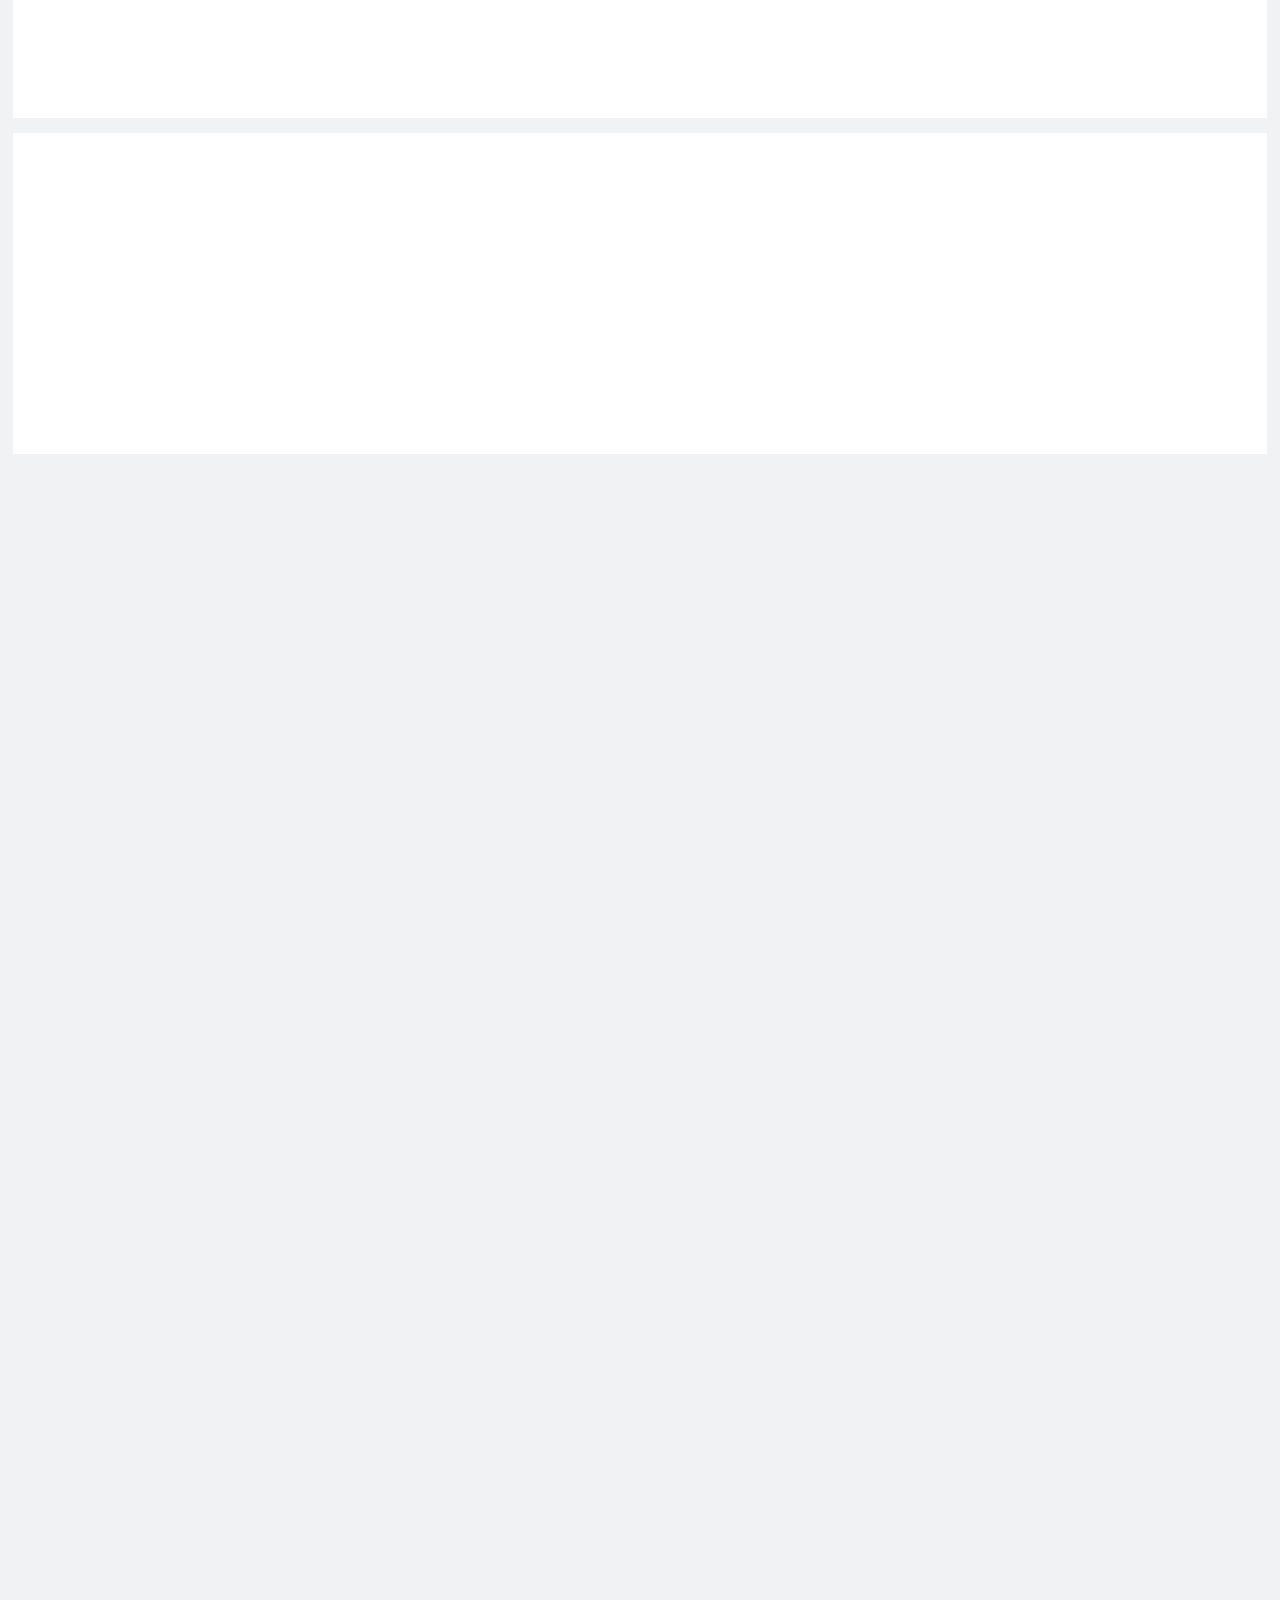
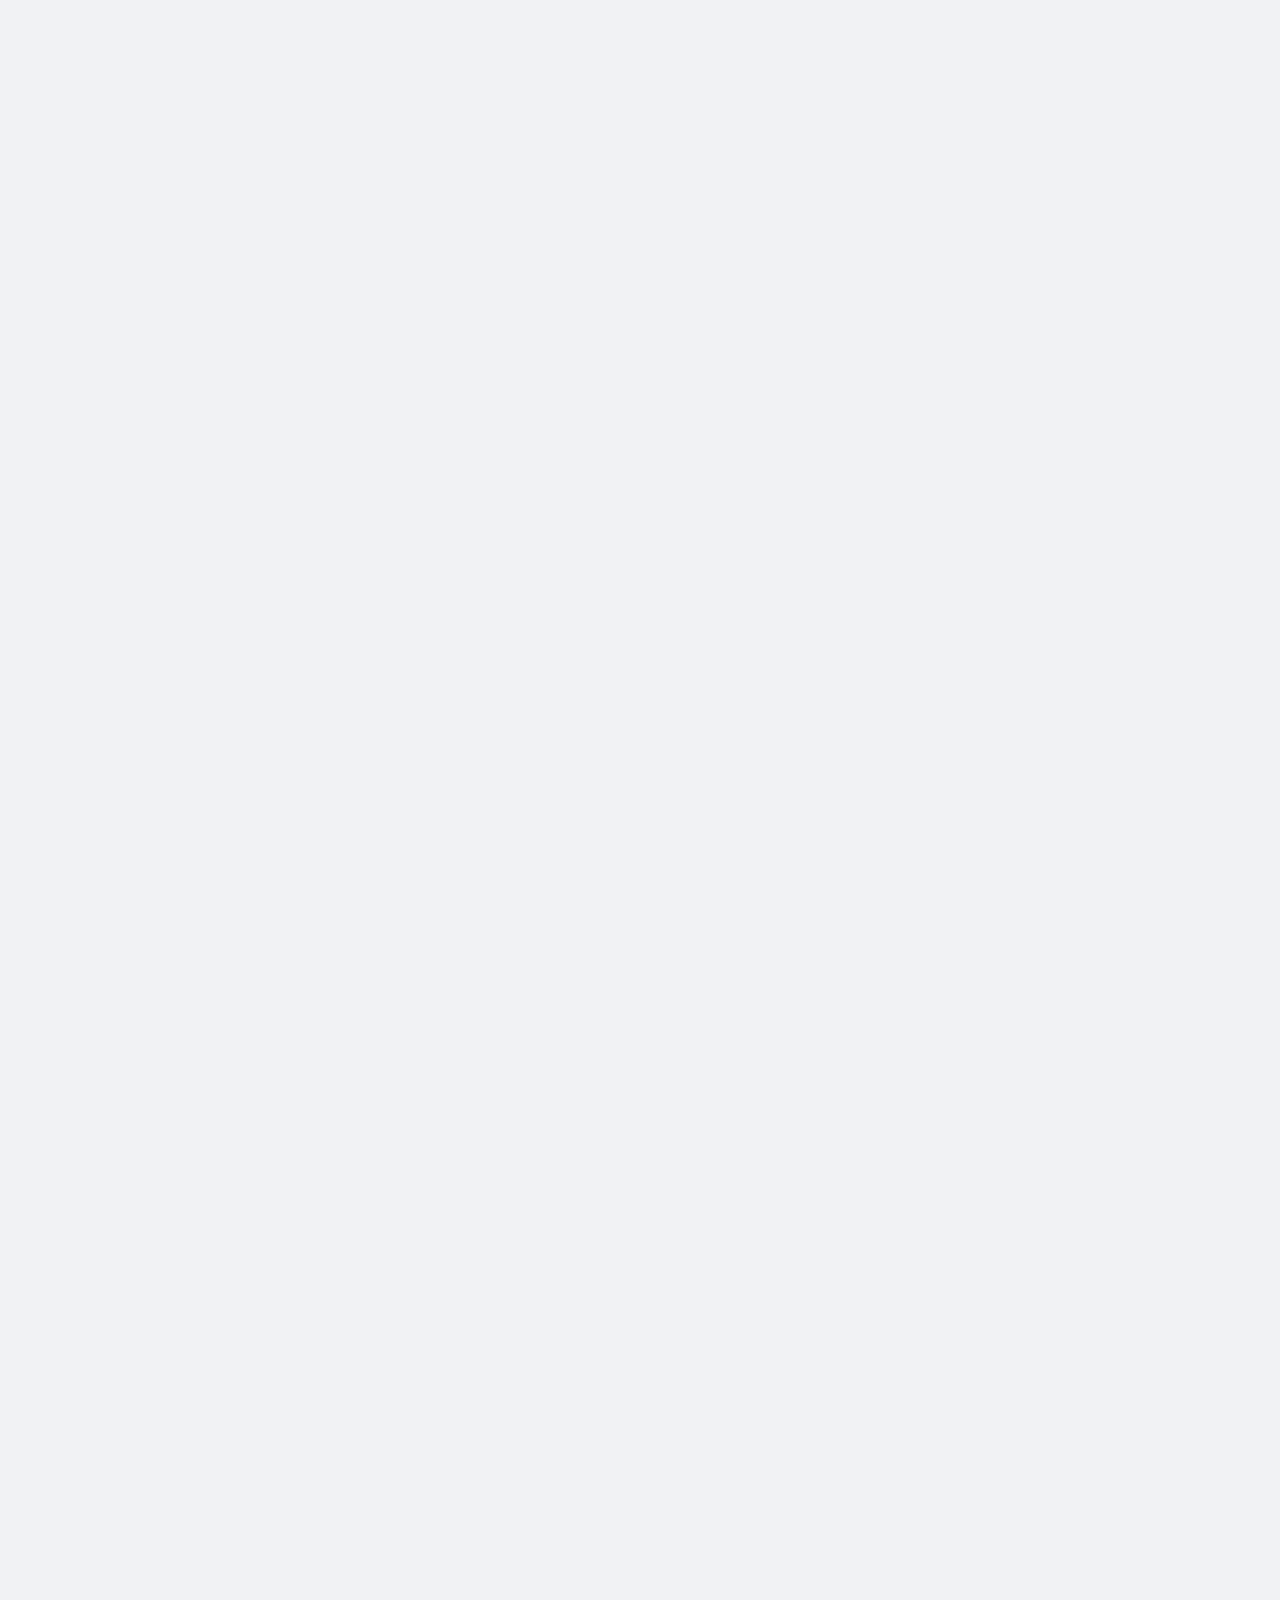
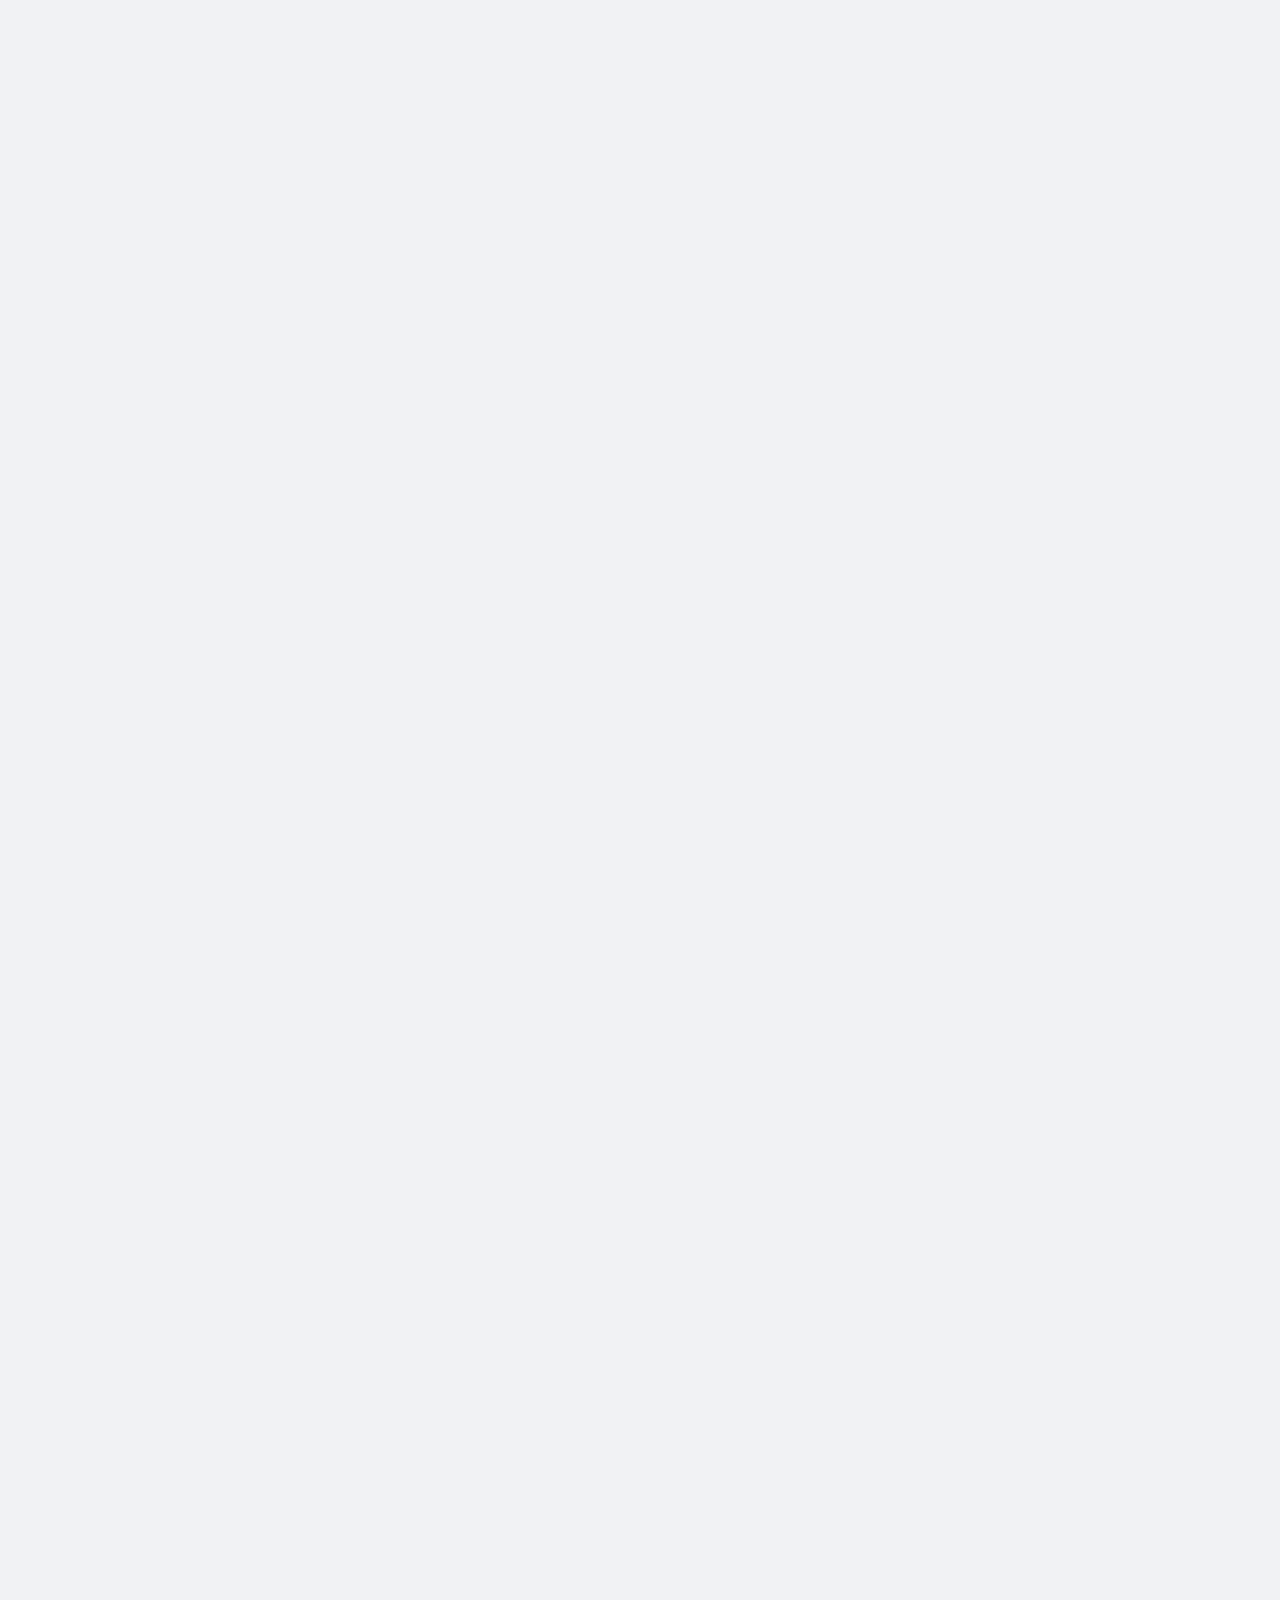
==== commit fd5960cc: "version 1.0.0" ====
--- a/index.html
+++ b/index.html
@@ -41,6 +41,48 @@
         padding: 0px;
         background-size: cover;
         background-image: url("img/template/rgboc.jpeg");
+      }
+      .i-1 {
+        background-image: url("img/template/bnn3.1.jpg");
+        background-size: cover;
+      }
+      .i-2 {
+        background-image: url("img/template/bnn3.2.jpg");
+        background-size: cover;
+      }
+      .i-3 {
+        background-image: url("img/template/bnn3.3.jpg");
+        background-size: cover;
+      }
+      .i-4 {
+        background-image: url("img/template/bnn4.jpg");
+        background-size: cover;
+      }
+      .i-5 {
+        background-image: url("img/template/bnn4.1.jpg");
+        background-size: cover;
+      }
+      .i-6 {
+        background-image: url("img/template/bnn4.2.jpg");
+        background-size: cover;
+      }
+      .br-1 {
+        background-image: url("img/template/brnd-1.jpeg");
+        background-size: cover;
+      }
+      .br-2 {
+        background-image: url("img/template/brnd2.jpeg");
+        background-size: cover;
+      }
+      .br-3 {
+        background-image: url("img/template/brnd3.jpeg");
+        background-size: cover;
+      }
+      .section-5-3 {
+        height: 580px;
+
+        background-image: url("img/template/bn.png");
+        background-size: cover;
       }
     </style>
   </head>
@@ -548,9 +590,9 @@
           </div>
         </div>
       </main>
-      <main class="main-4">
-        <section class="banner-1"></section>
-        <section class="banner-2">
+      <main class="main-4 p-0">
+        <section class="banner-1 p-0"></section>
+        <section class="banner-2 p-0">
           <div class="row m-0 p-2">
             <div class="col-md-4">
               <a href="" class="">
@@ -586,10 +628,658 @@
             </div>
           </div>
         </section>
+        <section class="banner-3 p-0">
+          <div class="row m-0 p-2">
+            <div class="col-md-4">
+              <a href="" class="">
+                <div class="main-4-banner-img-box i-1"></div>
+              </a>
+            </div>
+            <div class="col-md-4">
+              <a href="" class="">
+                <div class="main-4-banner-img-box i-2"></div>
+              </a>
+            </div>
+            <div class="col-md-4">
+              <a href="" class="">
+                <div class="main-4-banner-img-box i-3"></div>
+              </a>
+            </div>
+          </div>
+          <div class="row m-0 p-2">
+            <div class="col-md-4">
+              <a href="" class="">
+                <div class="main-4-banner-img-box i-4"></div>
+              </a>
+            </div>
+            <div class="col-md-4">
+              <a href="" class="">
+                <div class="main-4-banner-img-box i-5"></div>
+              </a>
+            </div>
+            <div class="col-md-4">
+              <a href="" class="">
+                <div class="main-4-banner-img-box i-6"></div>
+              </a>
+            </div>
+          </div>
+        </section>
       </main>
-      <main class="main-5"></main>
-      <main class="main-6"></main>
-      <main class="main-7"></main>
+      <main class="main-5">
+        <section class="main-5-header">
+          <div class="row m-0 p-2 h-100">
+            <div class="col d-flex align-items-center">
+              <h2>Featured Brands</h2>
+            </div>
+          </div>
+        </section>
+        <section class="section-5-1 p-0">
+          <div class="row m-0 p-3">
+            <div class="col p-0">
+              <div class="brand-img-box br-1"></div>
+            </div>
+            <div class="col">
+              <div class="brand-img-box br-2"></div>
+            </div>
+            <div class="col">
+              <div class="brand-img-box br-3"></div>
+            </div>
+          </div>
+        </section>
+        <section class="section-5-2 p-0">
+          <div class="row m-0 p-1 h-100">
+            <div class="col-md-4">
+              <div class="row">
+                <div class="row">
+                  <div class="col-md-9 d-flex align-items-center">
+                    <a href="#" class="p-4"
+                      ><h4>Best Gadgets &amp; Appliance</h4></a
+                    >
+                  </div>
+                  <div
+                    class="col-md-3 d-flex justify-content-end align-items-center"
+                  >
+                    <a class="myBtn" href="#">
+                      <i class="fa-solid fa-chevron-right text-white"></i>
+                    </a>
+                  </div>
+                </div>
+                <div class="row m-0">
+                  <div class="col-md-6">
+                    <div class="gaget-img">
+                      <div class="card">
+                        <img
+                          src="img/template/jacket-1.jpeg"
+                          class="card-img-top"
+                          alt="..."
+                        />
+                        <div class="card-body">
+                          <p class="card-text">
+                            Men's Collection Women and men <br />
+                            <b class="text-success">New Collection</b>
+                          </p>
+                        </div>
+                      </div>
+                    </div>
+                  </div>
+                  <div class="col-md-6">
+                    <div class="gaget-img">
+                      <div class="card">
+                        <img
+                          src="img/template/jacket-1.jpeg"
+                          class="card-img-top"
+                          alt="..."
+                        />
+                        <div class="card-body">
+                          <p class="card-text">
+                            Men's Collection Women and men <br />
+                            <b class="text-success">New Collection</b>
+                          </p>
+                        </div>
+                      </div>
+                    </div>
+                  </div>
+                </div>
+                <div class="row m-0 mt-2">
+                  <div class="col-md-6">
+                    <div class="gaget-img">
+                      <div class="card">
+                        <img
+                          src="img/template/jacket-1.jpeg"
+                          class="card-img-top"
+                          alt="..."
+                        />
+                        <div class="card-body">
+                          <p class="card-text">
+                            Men's Collection Women and men <br />
+                            <b class="text-success">New Collection</b>
+                          </p>
+                        </div>
+                      </div>
+                    </div>
+                  </div>
+                  <div class="col-md-6">
+                    <div class="gaget-img p-0">
+                      <div class="card">
+                        <img
+                          src="img/template/jacket-1.jpeg"
+                          class="card-img-top"
+                          alt="..."
+                        />
+                        <div class="card-body">
+                          <p class="card-text">
+                            Men's Collection Women and men <br />
+                            <b class="text-success">New Collection</b>
+                          </p>
+                        </div>
+                      </div>
+                    </div>
+                  </div>
+                </div>
+              </div>
+            </div>
+            <div class="col-md-8">
+              <div class="section-5-3"></div>
+            </div>
+          </div>
+        </section>
+      </main>
+      <main class="main-6">
+        <div class="main-6-header">
+          <div class="row">
+            <div class="col-md-9 d-flex align-items-center">
+              <a href="#" class="p-4"><h4>Best deals on Electronics</h4></a>
+            </div>
+            <div class="col-md-3 d-flex justify-content-end align-items-center">
+              <a class="myBtn me-2" href="#">
+                <i class="fa-solid fa-chevron-right text-white"></i>
+              </a>
+            </div>
+          </div>
+        </div>
+        <div id="myCarousel3" class="carousel slide" data-ride="carousel">
+          <!-- Indicators -->
+          <!-- Wrapper for slides -->
+          <div class="carousel-inner">
+            <div class="item active">
+              <div class="box-1 p-0">
+                <div class="row m-0 p-0">
+                  <div class="col-md-3">
+                    <div class="card p-4 text-center">
+                      <img
+                        src="img/template/assets/1 (1).png"
+                        class="card-img-top"
+                        alt="..."
+                        style="height: 80%; width: 80%"
+                      />
+                      <div class="card-body">
+                        <p class="card-text">
+                          Men's Collection Women and men <br />
+                          <b class="text-success">New Collection</b>
+                        </p>
+                      </div>
+                    </div>
+                  </div>
+                  <div class="col-md-3">
+                    <div class="card p-4 text-center">
+                      <img
+                        src="img/template/assets/1 (2).png"
+                        class="card-img-top"
+                        alt="..."
+                        style="height: 80%; width: 80%"
+                      />
+                      <div class="card-body">
+                        <p class="card-text">
+                          Men's Collection Women and men <br />
+                          <b class="text-success">New Collection</b>
+                        </p>
+                      </div>
+                    </div>
+                  </div>
+                  <div class="col-md-3">
+                    <div class="card p-4 text-center">
+                      <img
+                        src="img/template/assets/1 (3).png"
+                        class="card-img-top"
+                        alt="..."
+                        style="height: 80%; width: 80%"
+                      />
+                      <div class="card-body">
+                        <p class="card-text">
+                          Men's Collection Women and men <br />
+                          <b class="text-success">New Collection</b>
+                        </p>
+                      </div>
+                    </div>
+                  </div>
+                  <div class="col-md-3">
+                    <div class="card p-4 text-center">
+                      <img
+                        src="img/template/assets/1 (4).png"
+                        class="card-img-top"
+                        alt="..."
+                        style="height: 80%; width: 80%"
+                      />
+                      <div class="card-body">
+                        <p class="card-text">
+                          Men's Collection Women and men <br />
+                          <b class="text-success">New Collection</b>
+                        </p>
+                      </div>
+                    </div>
+                  </div>
+                </div>
+              </div>
+            </div>
+
+            <div class="item">
+              <div class="box-1">
+                <div class="row m-0 p-0">
+                  <div class="col-md-3">
+                    <div class="card p-4 text-center">
+                      <img
+                        src="img/template/assets/1 (1).png"
+                        class="card-img-top"
+                        alt="..."
+                        style="height: 80%; width: 80%"
+                      />
+                      <div class="card-body">
+                        <p class="card-text">
+                          Men's Collection Women and men <br />
+                          <b class="text-success">New Collection</b>
+                        </p>
+                      </div>
+                    </div>
+                  </div>
+                  <div class="col-md-3">
+                    <div class="card p-4 text-center">
+                      <img
+                        src="img/template/assets/1 (2).png"
+                        class="card-img-top"
+                        alt="..."
+                        style="height: 80%; width: 80%"
+                      />
+                      <div class="card-body">
+                        <p class="card-text">
+                          Men's Collection Women and men <br />
+                          <b class="text-success">New Collection</b>
+                        </p>
+                      </div>
+                    </div>
+                  </div>
+                  <div class="col-md-3">
+                    <div class="card p-4 text-center">
+                      <img
+                        src="img/template/assets/1 (3).png"
+                        class="card-img-top"
+                        alt="..."
+                        style="height: 80%; width: 80%"
+                      />
+                      <div class="card-body">
+                        <p class="card-text">
+                          Men's Collection Women and men <br />
+                          <b class="text-success">New Collection</b>
+                        </p>
+                      </div>
+                    </div>
+                  </div>
+                  <div class="col-md-3">
+                    <div class="card p-4 text-center">
+                      <img
+                        src="img/template/assets/1 (4).png"
+                        class="card-img-top"
+                        alt="..."
+                        style="height: 80%; width: 80%"
+                      />
+                      <div class="card-body">
+                        <p class="card-text">
+                          Men's Collection Women and men <br />
+                          <b class="text-success">New Collection</b>
+                        </p>
+                      </div>
+                    </div>
+                  </div>
+                </div>
+              </div>
+            </div>
+
+            <div class="item">
+              <div class="box-1">
+                <div class="row m-0 p-0">
+                  <div class="col-md-3">
+                    <div class="card p-4 text-center">
+                      <img
+                        src="img/template/assets/1 (1).png"
+                        class="card-img-top"
+                        alt="..."
+                        style="height: 80%; width: 80%"
+                      />
+                      <div class="card-body">
+                        <p class="card-text">
+                          Men's Collection Women and men <br />
+                          <b class="text-success">New Collection</b>
+                        </p>
+                      </div>
+                    </div>
+                  </div>
+                  <div class="col-md-3">
+                    <div class="card p-4 text-center">
+                      <img
+                        src="img/template/assets/1 (2).png"
+                        class="card-img-top"
+                        alt="..."
+                        style="height: 80%; width: 80%"
+                      />
+                      <div class="card-body">
+                        <p class="card-text">
+                          Men's Collection Women and men <br />
+                          <b class="text-success">New Collection</b>
+                        </p>
+                      </div>
+                    </div>
+                  </div>
+                  <div class="col-md-3">
+                    <div class="card p-4 text-center">
+                      <img
+                        src="img/template/assets/1 (3).png"
+                        class="card-img-top"
+                        alt="..."
+                        style="height: 80%; width: 80%"
+                      />
+                      <div class="card-body">
+                        <p class="card-text">
+                          Men's Collection Women and men <br />
+                          <b class="text-success">New Collection</b>
+                        </p>
+                      </div>
+                    </div>
+                  </div>
+                  <div class="col-md-3">
+                    <div class="card p-4 text-center">
+                      <img
+                        src="img/template/assets/1 (4).png"
+                        class="card-img-top"
+                        alt="..."
+                        style="height: 80%; width: 80%"
+                      />
+                      <div class="card-body">
+                        <p class="card-text">
+                          Men's Collection Women and men <br />
+                          <b class="text-success">New Collection</b>
+                        </p>
+                      </div>
+                    </div>
+                  </div>
+                </div>
+              </div>
+            </div>
+          </div>
+
+          <!-- Left and right controls -->
+          <a
+            class="left carousel-control a__carousel_ctrl carousel-control-prev"
+            href="#myCarousel3"
+            data-slide="prev"
+          >
+            <i class="fa-solid fa-chevron-left"></i>
+          </a>
+          <a
+            class="right carousel-control a__carousel_ctrl carousel-control-next"
+            href="#myCarousel3"
+            data-slide="next"
+          >
+            <i class="fa-solid fa-chevron-right"></i>
+          </a>
+        </div>
+      </main>
+      <main class="main-6">
+        <div class="main-6-header">
+          <div class="row">
+            <div class="col-md-9 d-flex align-items-center">
+              <a href="#" class="p-4"><h4>Best deals on Electronics</h4></a>
+            </div>
+            <div class="col-md-3 d-flex justify-content-end align-items-center">
+              <a class="myBtn me-2" href="#">
+                <i class="fa-solid fa-chevron-right text-white"></i>
+              </a>
+            </div>
+          </div>
+        </div>
+        <div id="myCarousel3" class="carousel slide" data-ride="carousel">
+          <!-- Indicators -->
+          <!-- Wrapper for slides -->
+          <div class="carousel-inner">
+            <div class="item active">
+              <div class="box-1 p-0">
+                <div class="row m-0 p-0">
+                  <div class="col-md-3">
+                    <div class="card p-4 text-center">
+                      <img
+                        src="img/template/assets/1 (1).png"
+                        class="card-img-top"
+                        alt="..."
+                        style="height: 80%; width: 80%"
+                      />
+                      <div class="card-body">
+                        <p class="card-text">
+                          Men's Collection Women and men <br />
+                          <b class="text-success">New Collection</b>
+                        </p>
+                      </div>
+                    </div>
+                  </div>
+                  <div class="col-md-3">
+                    <div class="card p-4 text-center">
+                      <img
+                        src="img/template/assets/1 (2).png"
+                        class="card-img-top"
+                        alt="..."
+                        style="height: 80%; width: 80%"
+                      />
+                      <div class="card-body">
+                        <p class="card-text">
+                          Men's Collection Women and men <br />
+                          <b class="text-success">New Collection</b>
+                        </p>
+                      </div>
+                    </div>
+                  </div>
+                  <div class="col-md-3">
+                    <div class="card p-4 text-center">
+                      <img
+                        src="img/template/assets/1 (3).png"
+                        class="card-img-top"
+                        alt="..."
+                        style="height: 80%; width: 80%"
+                      />
+                      <div class="card-body">
+                        <p class="card-text">
+                          Men's Collection Women and men <br />
+                          <b class="text-success">New Collection</b>
+                        </p>
+                      </div>
+                    </div>
+                  </div>
+                  <div class="col-md-3">
+                    <div class="card p-4 text-center">
+                      <img
+                        src="img/template/assets/1 (4).png"
+                        class="card-img-top"
+                        alt="..."
+                        style="height: 80%; width: 80%"
+                      />
+                      <div class="card-body">
+                        <p class="card-text">
+                          Men's Collection Women and men <br />
+                          <b class="text-success">New Collection</b>
+                        </p>
+                      </div>
+                    </div>
+                  </div>
+                </div>
+              </div>
+            </div>
+
+            <div class="item">
+              <div class="box-1">
+                <div class="row m-0 p-0">
+                  <div class="col-md-3">
+                    <div class="card p-4 text-center">
+                      <img
+                        src="img/template/assets/1 (1).png"
+                        class="card-img-top"
+                        alt="..."
+                        style="height: 80%; width: 80%"
+                      />
+                      <div class="card-body">
+                        <p class="card-text">
+                          Men's Collection Women and men <br />
+                          <b class="text-success">New Collection</b>
+                        </p>
+                      </div>
+                    </div>
+                  </div>
+                  <div class="col-md-3">
+                    <div class="card p-4 text-center">
+                      <img
+                        src="img/template/assets/1 (2).png"
+                        class="card-img-top"
+                        alt="..."
+                        style="height: 80%; width: 80%"
+                      />
+                      <div class="card-body">
+                        <p class="card-text">
+                          Men's Collection Women and men <br />
+                          <b class="text-success">New Collection</b>
+                        </p>
+                      </div>
+                    </div>
+                  </div>
+                  <div class="col-md-3">
+                    <div class="card p-4 text-center">
+                      <img
+                        src="img/template/assets/1 (3).png"
+                        class="card-img-top"
+                        alt="..."
+                        style="height: 80%; width: 80%"
+                      />
+                      <div class="card-body">
+                        <p class="card-text">
+                          Men's Collection Women and men <br />
+                          <b class="text-success">New Collection</b>
+                        </p>
+                      </div>
+                    </div>
+                  </div>
+                  <div class="col-md-3">
+                    <div class="card p-4 text-center">
+                      <img
+                        src="img/template/assets/1 (4).png"
+                        class="card-img-top"
+                        alt="..."
+                        style="height: 80%; width: 80%"
+                      />
+                      <div class="card-body">
+                        <p class="card-text">
+                          Men's Collection Women and men <br />
+                          <b class="text-success">New Collection</b>
+                        </p>
+                      </div>
+                    </div>
+                  </div>
+                </div>
+              </div>
+            </div>
+
+            <div class="item">
+              <div class="box-1">
+                <div class="row m-0 p-0">
+                  <div class="col-md-3">
+                    <div class="card p-4 text-center">
+                      <img
+                        src="img/template/assets/1 (1).png"
+                        class="card-img-top"
+                        alt="..."
+                        style="height: 80%; width: 80%"
+                      />
+                      <div class="card-body">
+                        <p class="card-text">
+                          Men's Collection Women and men <br />
+                          <b class="text-success">New Collection</b>
+                        </p>
+                      </div>
+                    </div>
+                  </div>
+                  <div class="col-md-3">
+                    <div class="card p-4 text-center">
+                      <img
+                        src="img/template/assets/1 (2).png"
+                        class="card-img-top"
+                        alt="..."
+                        style="height: 80%; width: 80%"
+                      />
+                      <div class="card-body">
+                        <p class="card-text">
+                          Men's Collection Women and men <br />
+                          <b class="text-success">New Collection</b>
+                        </p>
+                      </div>
+                    </div>
+                  </div>
+                  <div class="col-md-3">
+                    <div class="card p-4 text-center">
+                      <img
+                        src="img/template/assets/1 (3).png"
+                        class="card-img-top"
+                        alt="..."
+                        style="height: 80%; width: 80%"
+                      />
+                      <div class="card-body">
+                        <p class="card-text">
+                          Men's Collection Women and men <br />
+                          <b class="text-success">New Collection</b>
+                        </p>
+                      </div>
+                    </div>
+                  </div>
+                  <div class="col-md-3">
+                    <div class="card p-4 text-center">
+                      <img
+                        src="img/template/assets/1 (4).png"
+                        class="card-img-top"
+                        alt="..."
+                        style="height: 80%; width: 80%"
+                      />
+                      <div class="card-body">
+                        <p class="card-text">
+                          Men's Collection Women and men <br />
+                          <b class="text-success">New Collection</b>
+                        </p>
+                      </div>
+                    </div>
+                  </div>
+                </div>
+              </div>
+            </div>
+          </div>
+
+          <!-- Left and right controls -->
+          <a
+            class="left carousel-control a__carousel_ctrl carousel-control-prev"
+            href="#myCarousel3"
+            data-slide="prev"
+          >
+            <i class="fa-solid fa-chevron-left"></i>
+          </a>
+          <a
+            class="right carousel-control a__carousel_ctrl carousel-control-next"
+            href="#myCarousel3"
+            data-slide="next"
+          >
+            <i class="fa-solid fa-chevron-right"></i>
+          </a>
+        </div>
+      </main>
       <main class="main-8"></main>
       <main class="main-9"></main>
       <main class="main-10"></main>
--- a/css/styles.css
+++ b/css/styles.css
@@ -36,18 +36,17 @@
   margin-top: 15px;
 }
 .main-4 {
-  height: 1295px;
+  height: calc(1295px - 260px);
   background-color: #ffffff;
   margin-top: 18px;
 }
 .main-5 {
-  height: 1304px;
   background-color: #ffffff;
   margin-top: 10px;
 }
 .main-6 {
-  height: 430px;
-  background-color: #ffffff;
+  height: 300px;
+  /* background-color: #ffffff; */
   margin-top: 15px;
 }
 .main-7 {
@@ -193,5 +192,35 @@
 }
 .main-4-banner-img-box {
   height: 221px;
-  border: 1px solid black;
-}
+}
+.banner-3 {
+  height: 454px;
+}
+.main-5-header {
+  height: 70px;
+}
+.section-5-1 {
+  height: 290px;
+}
+.brand-img-box {
+  height: 264px;
+  border-radius: 10px;
+}
+
+.gaget-img {
+  height: 270px;
+}
+.main-6-header {
+  height: 50px;
+}
+.box-1 {
+  height: 250px;
+}
+.main-6 .a__carousel_ctrl {
+  width: 3.5%;
+  background-color: #ffff;
+  opacity: 1;
+  height: 40%;
+  margin-top: 65px;
+  color: #212121;
+}
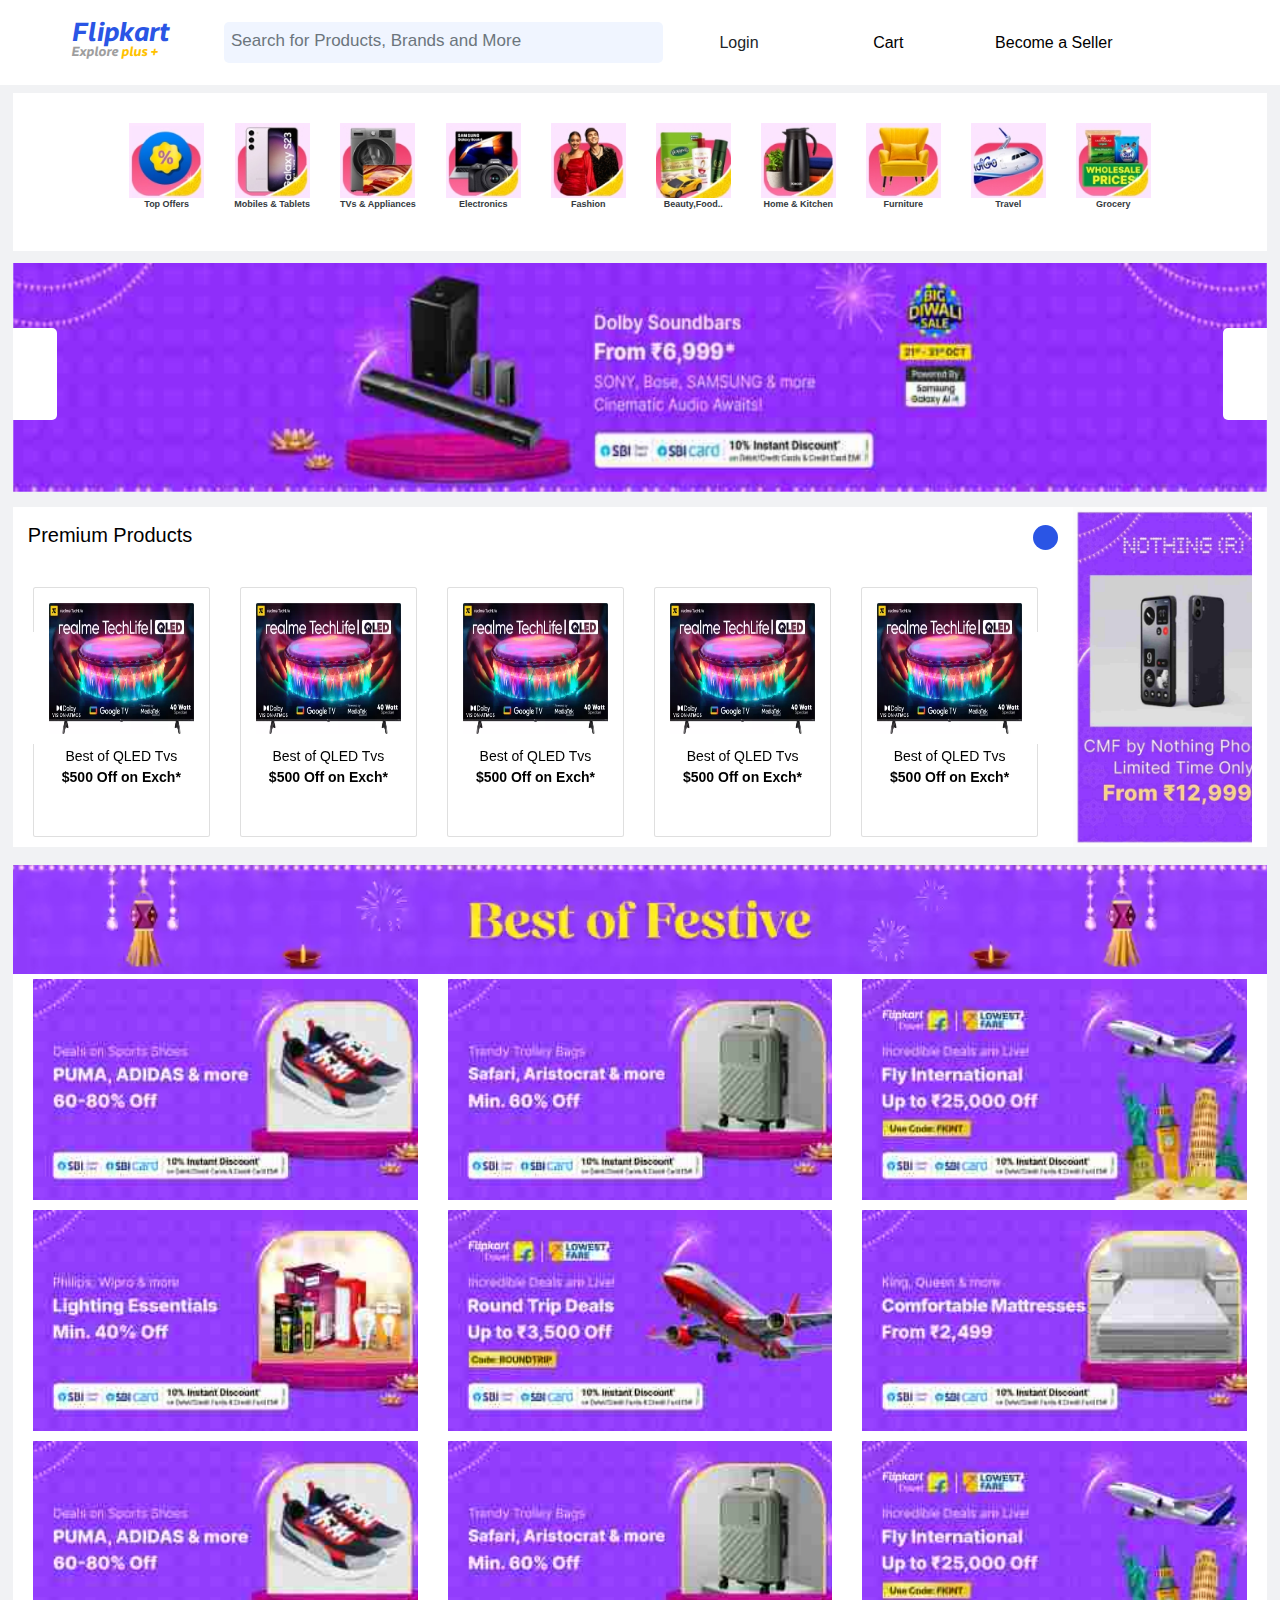
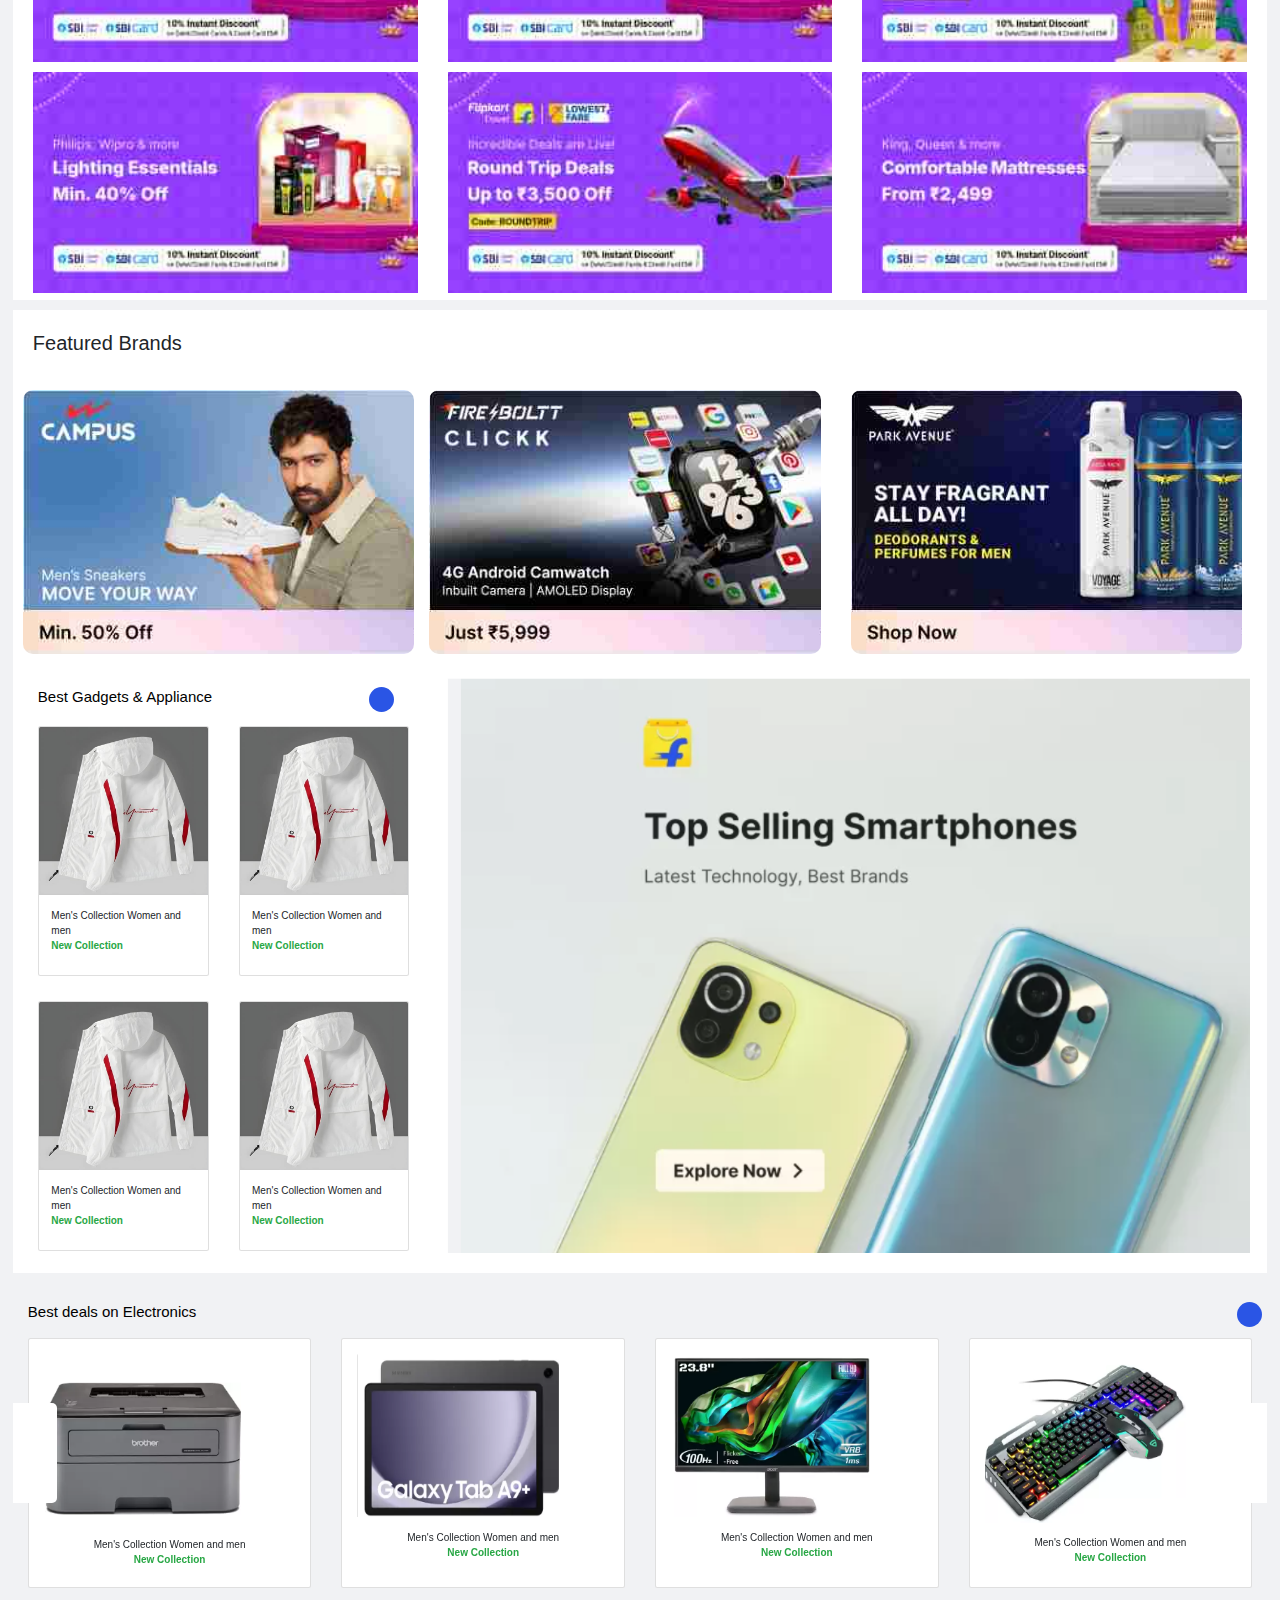
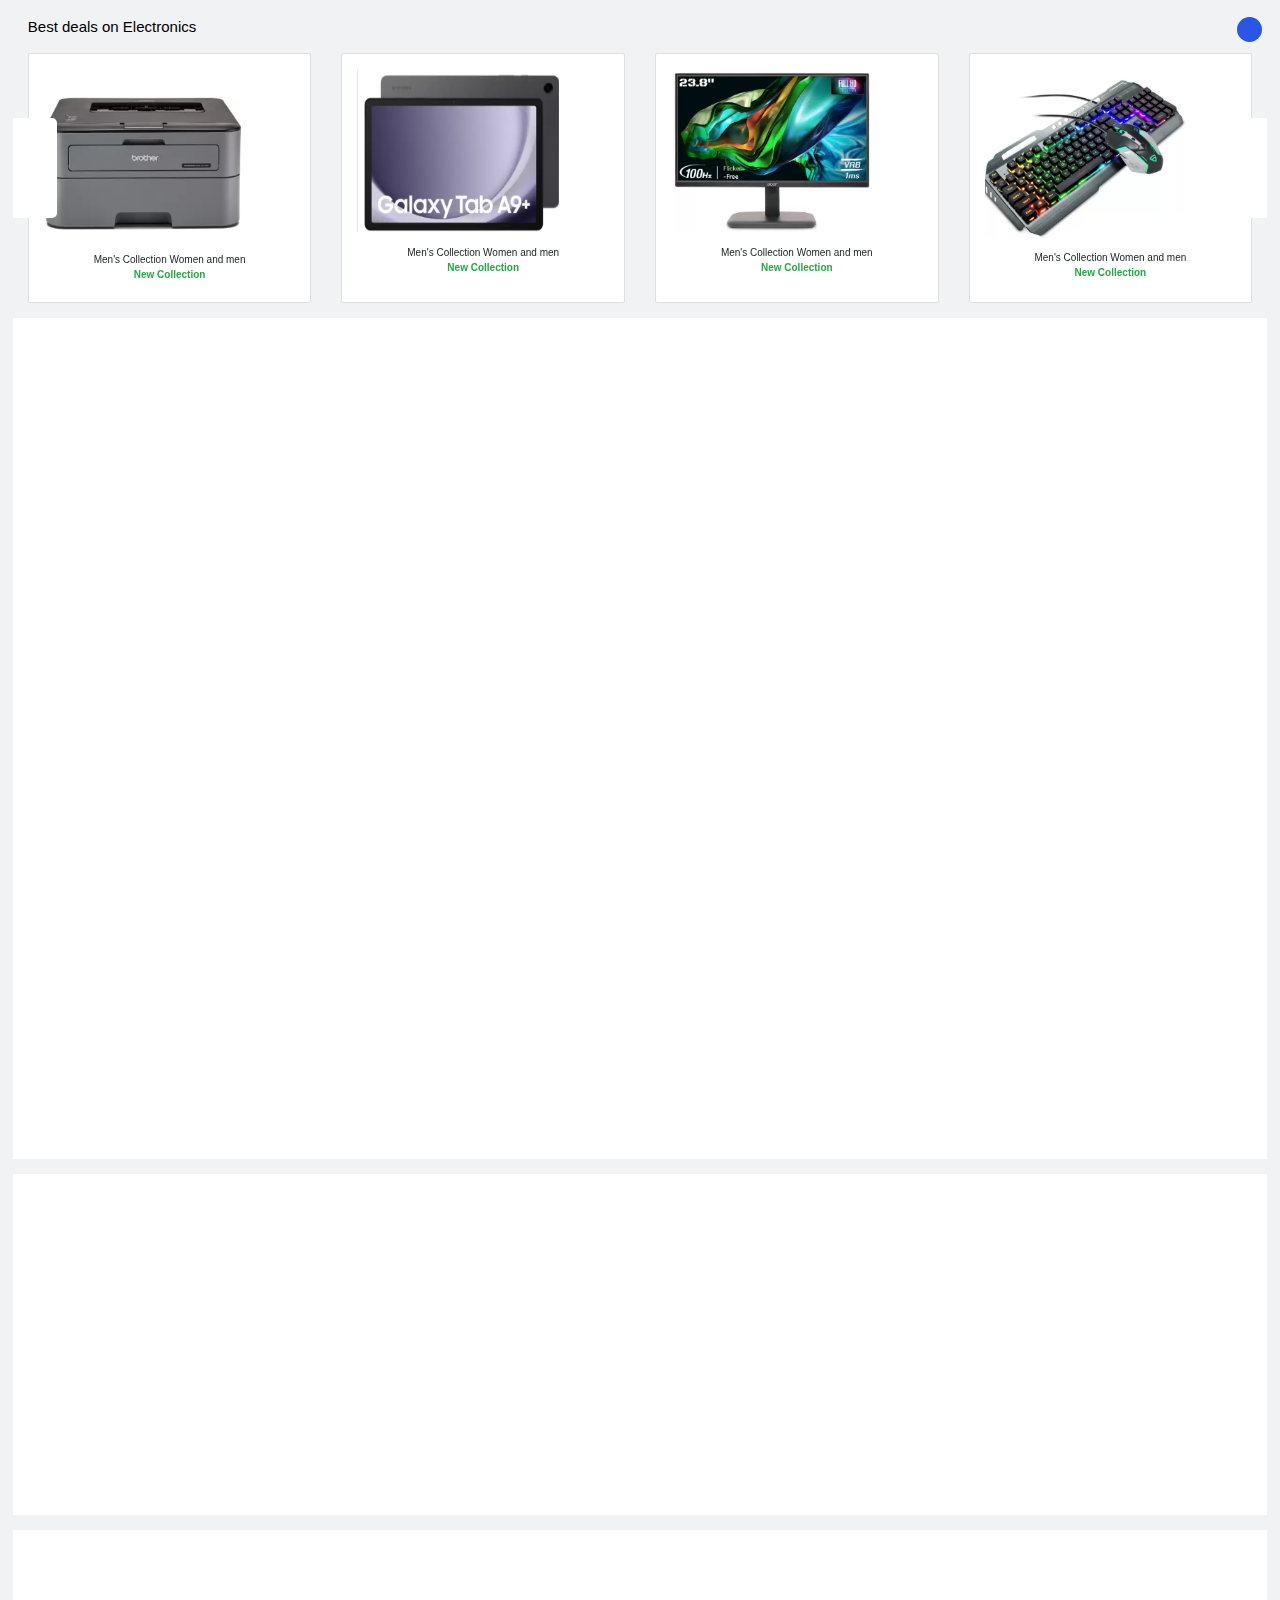
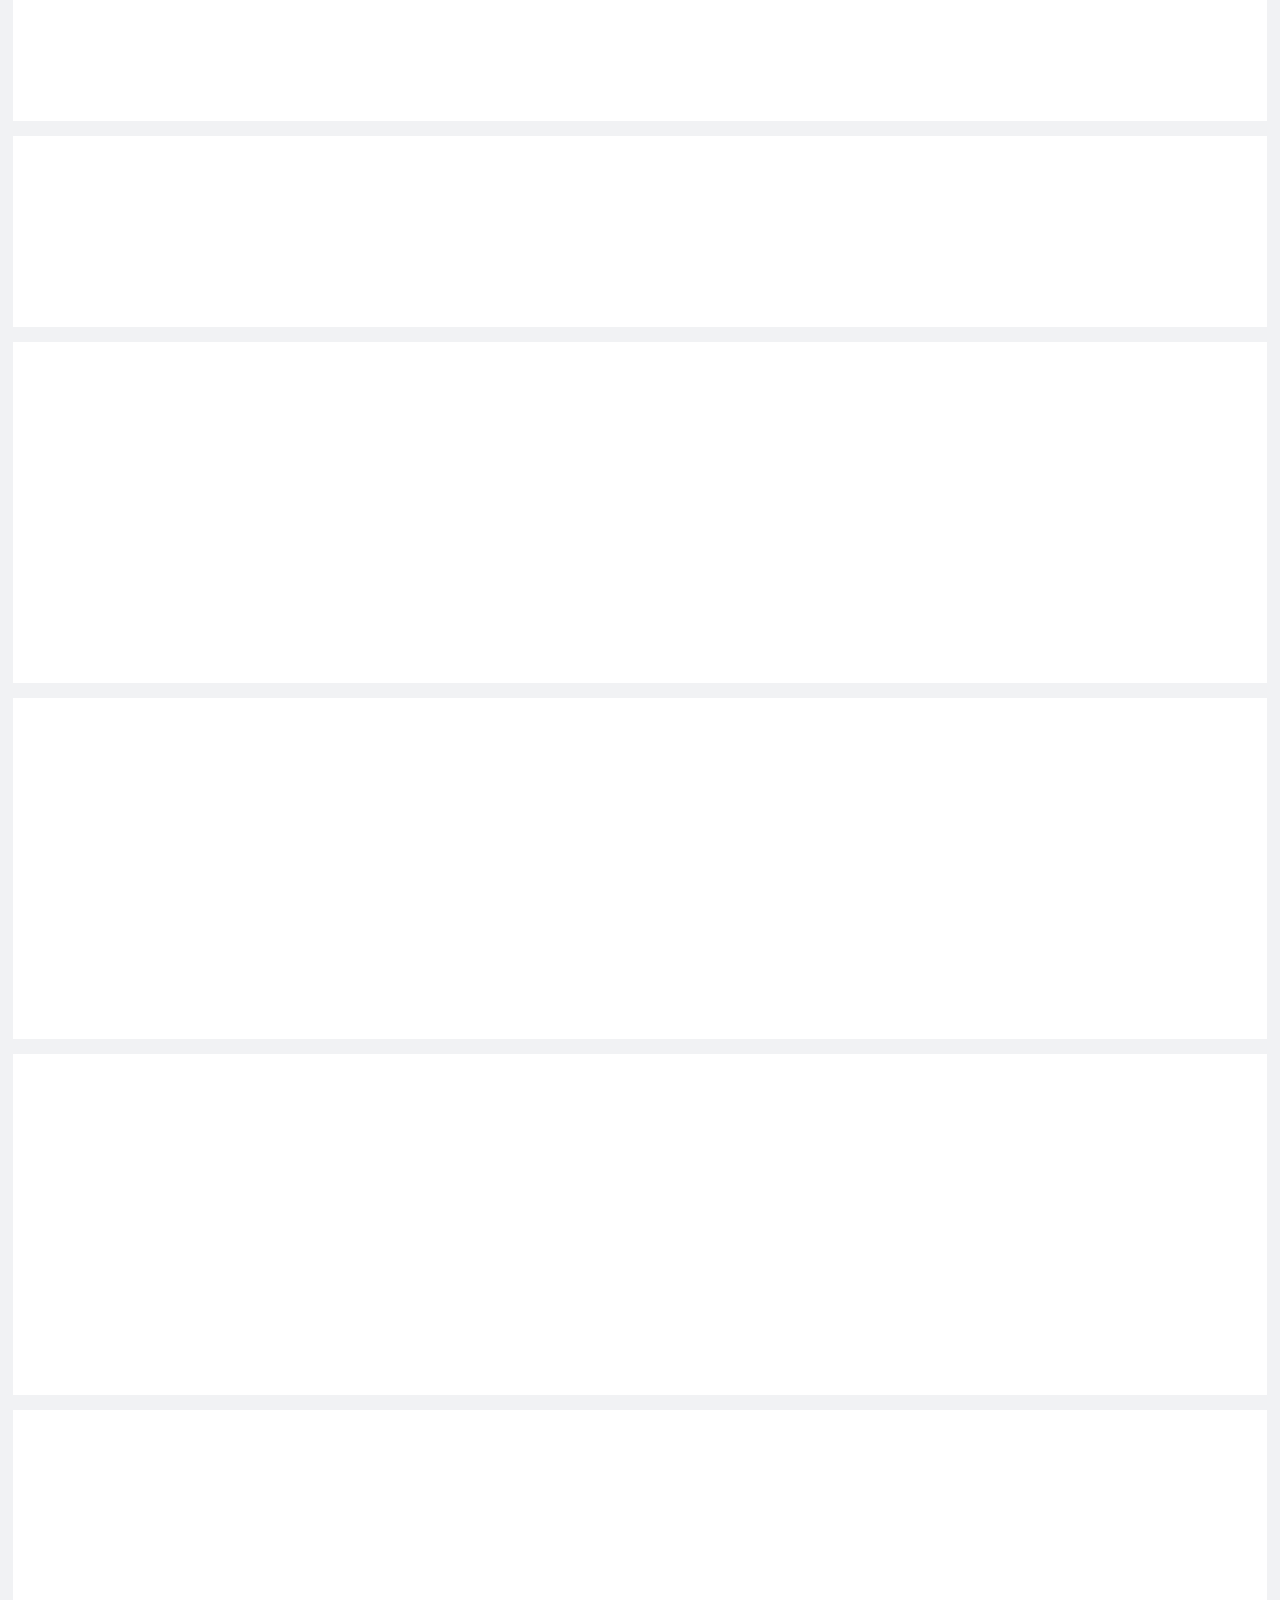
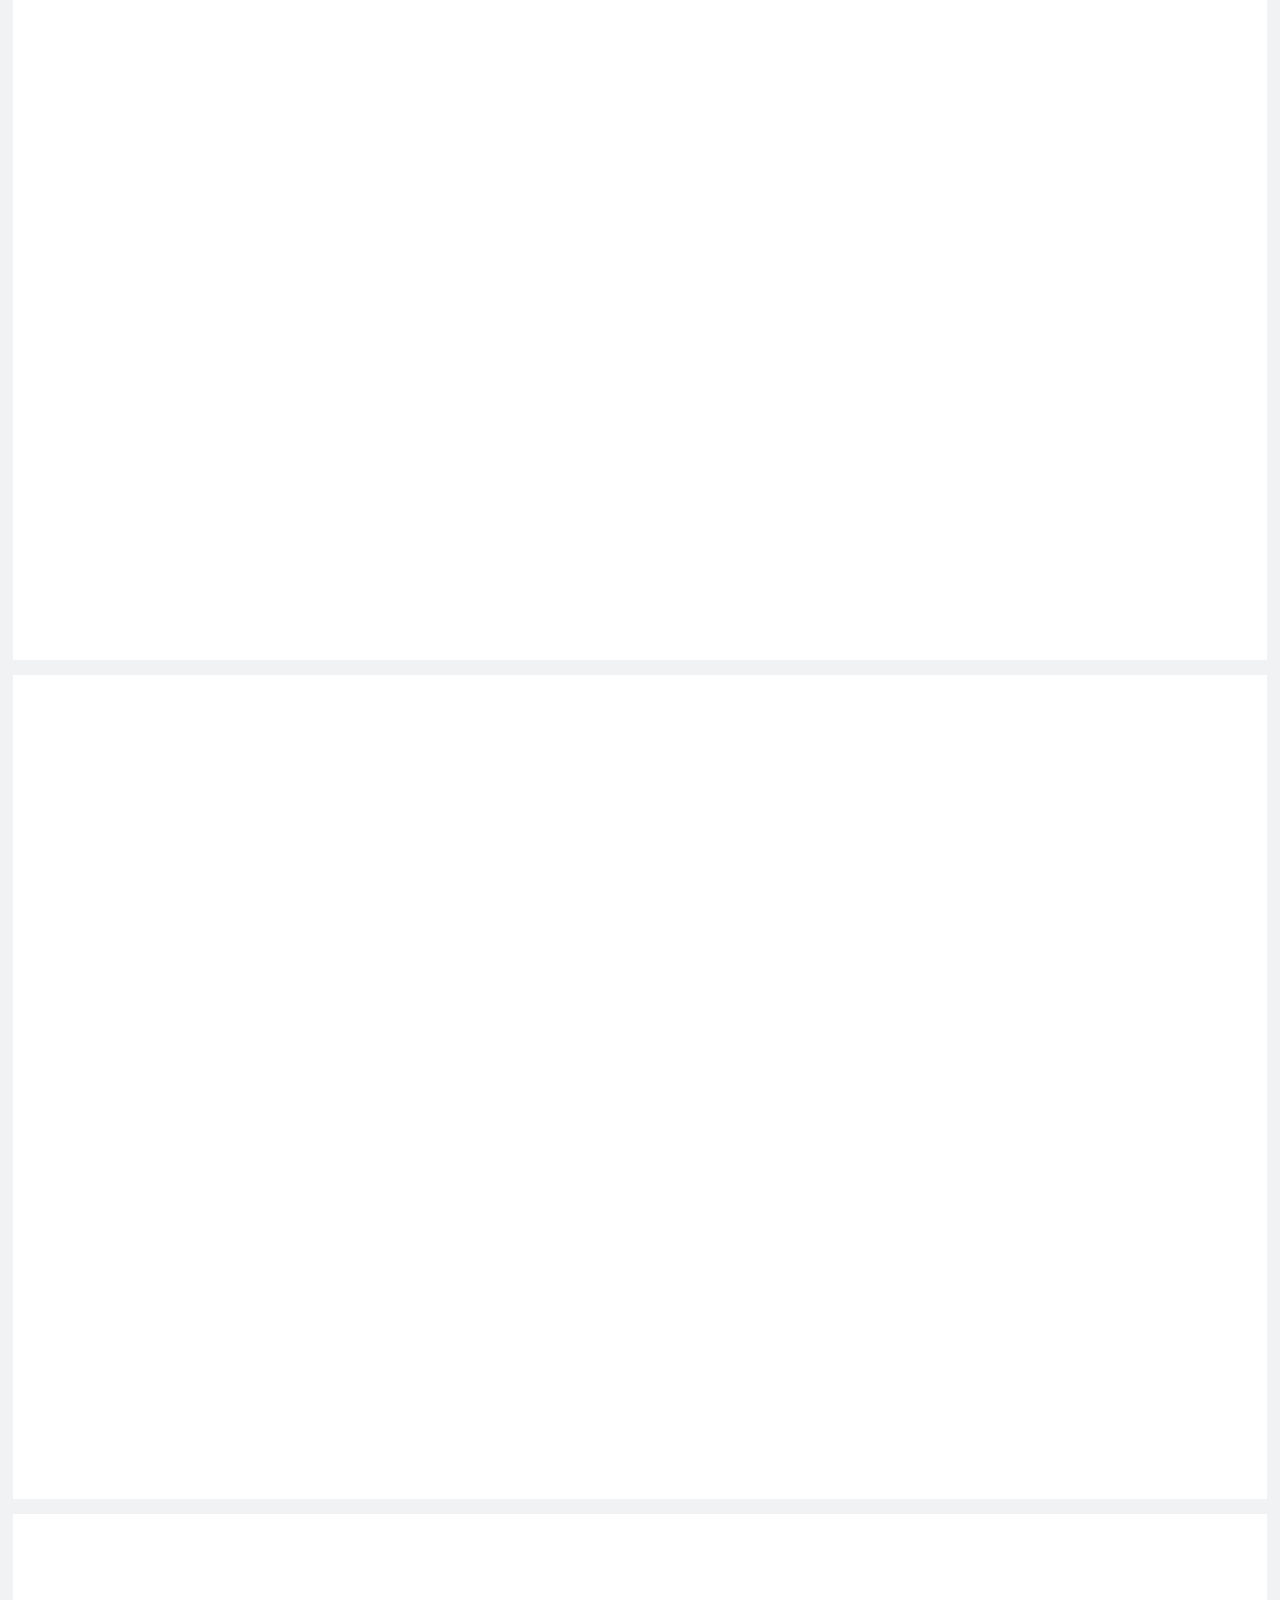
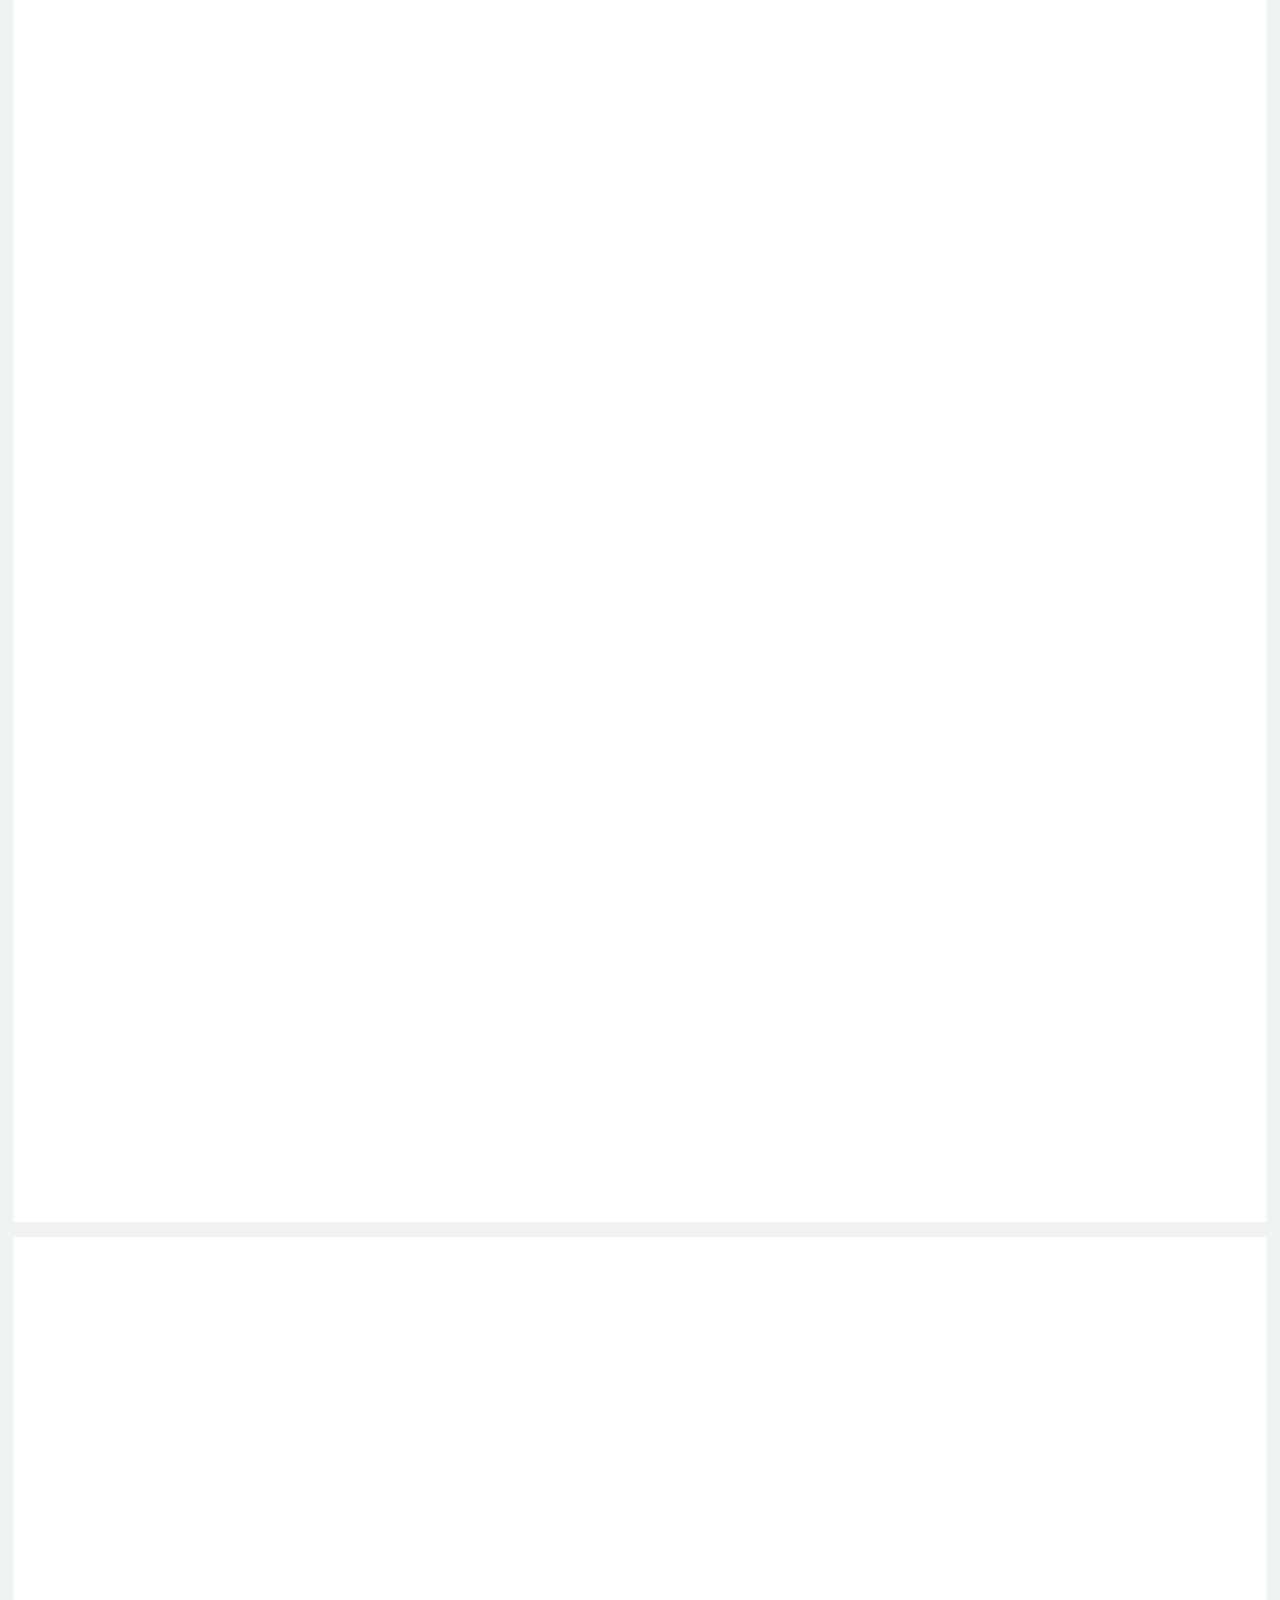
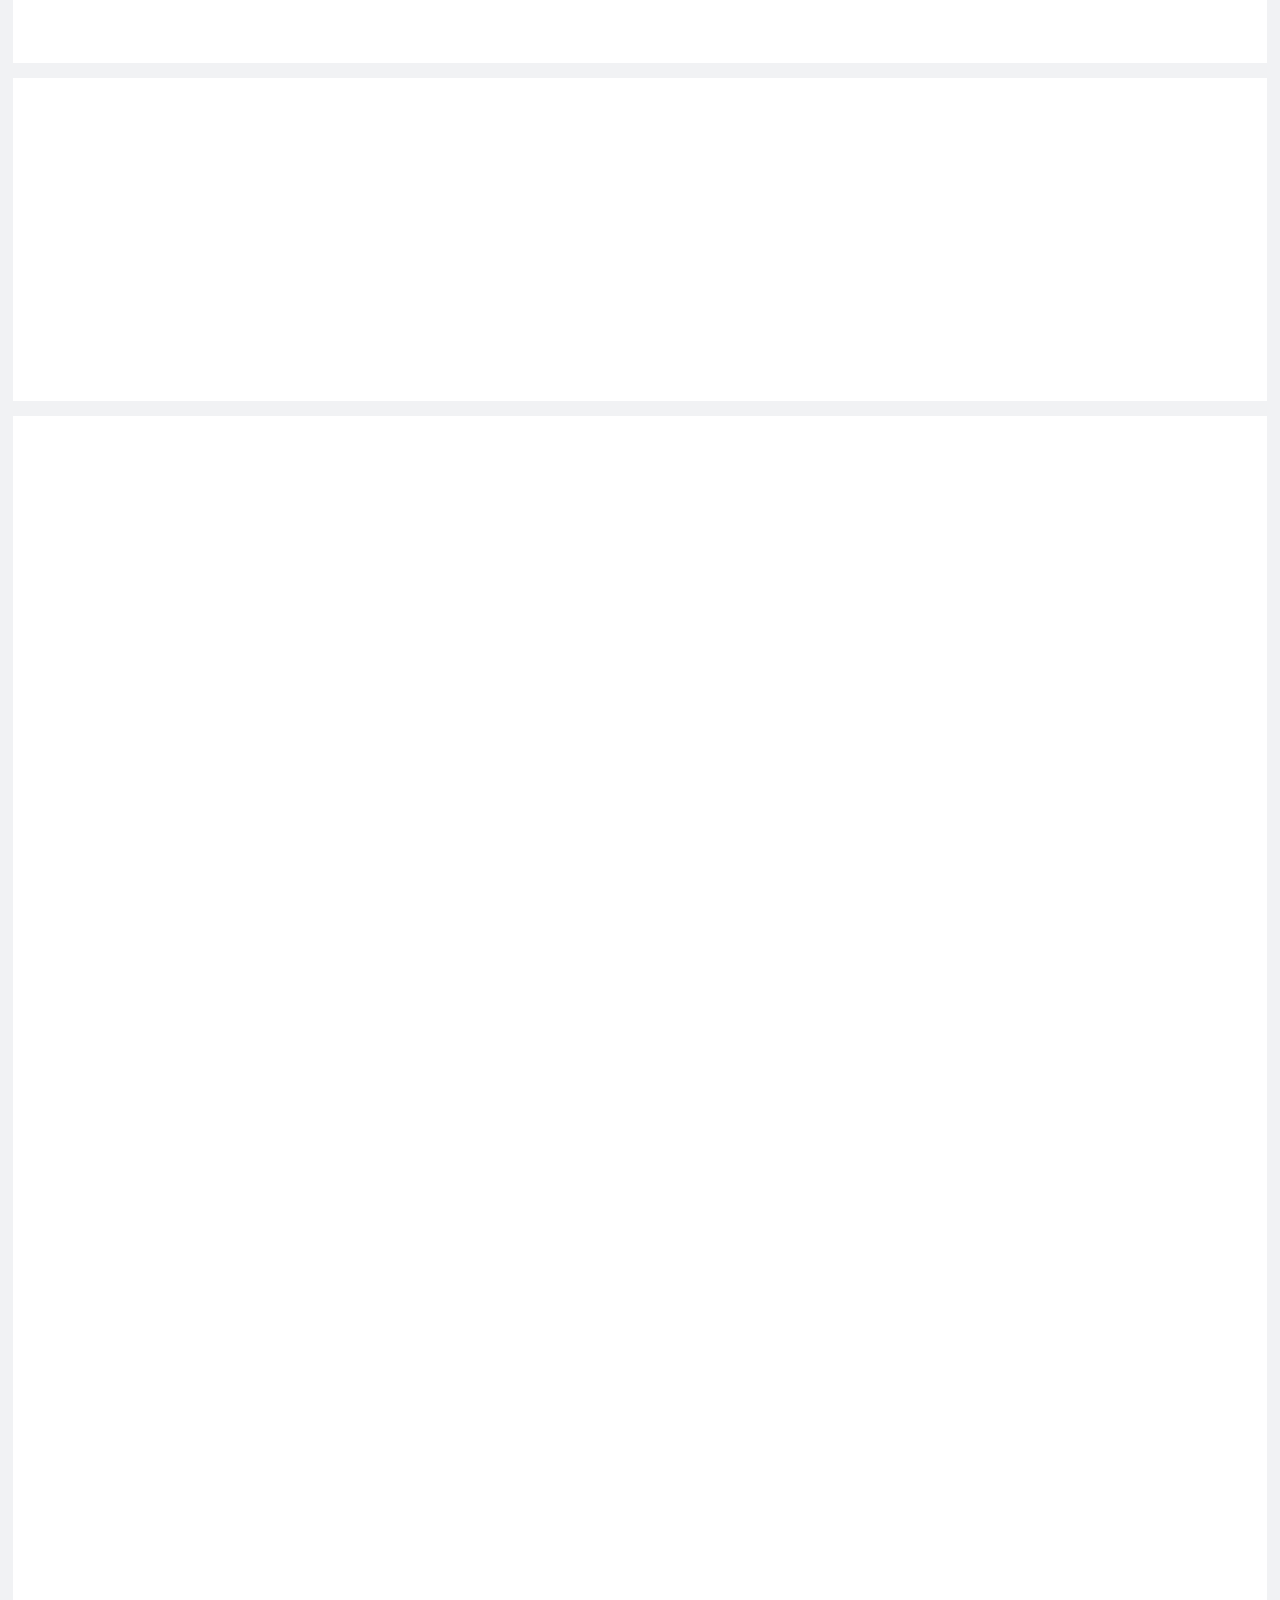
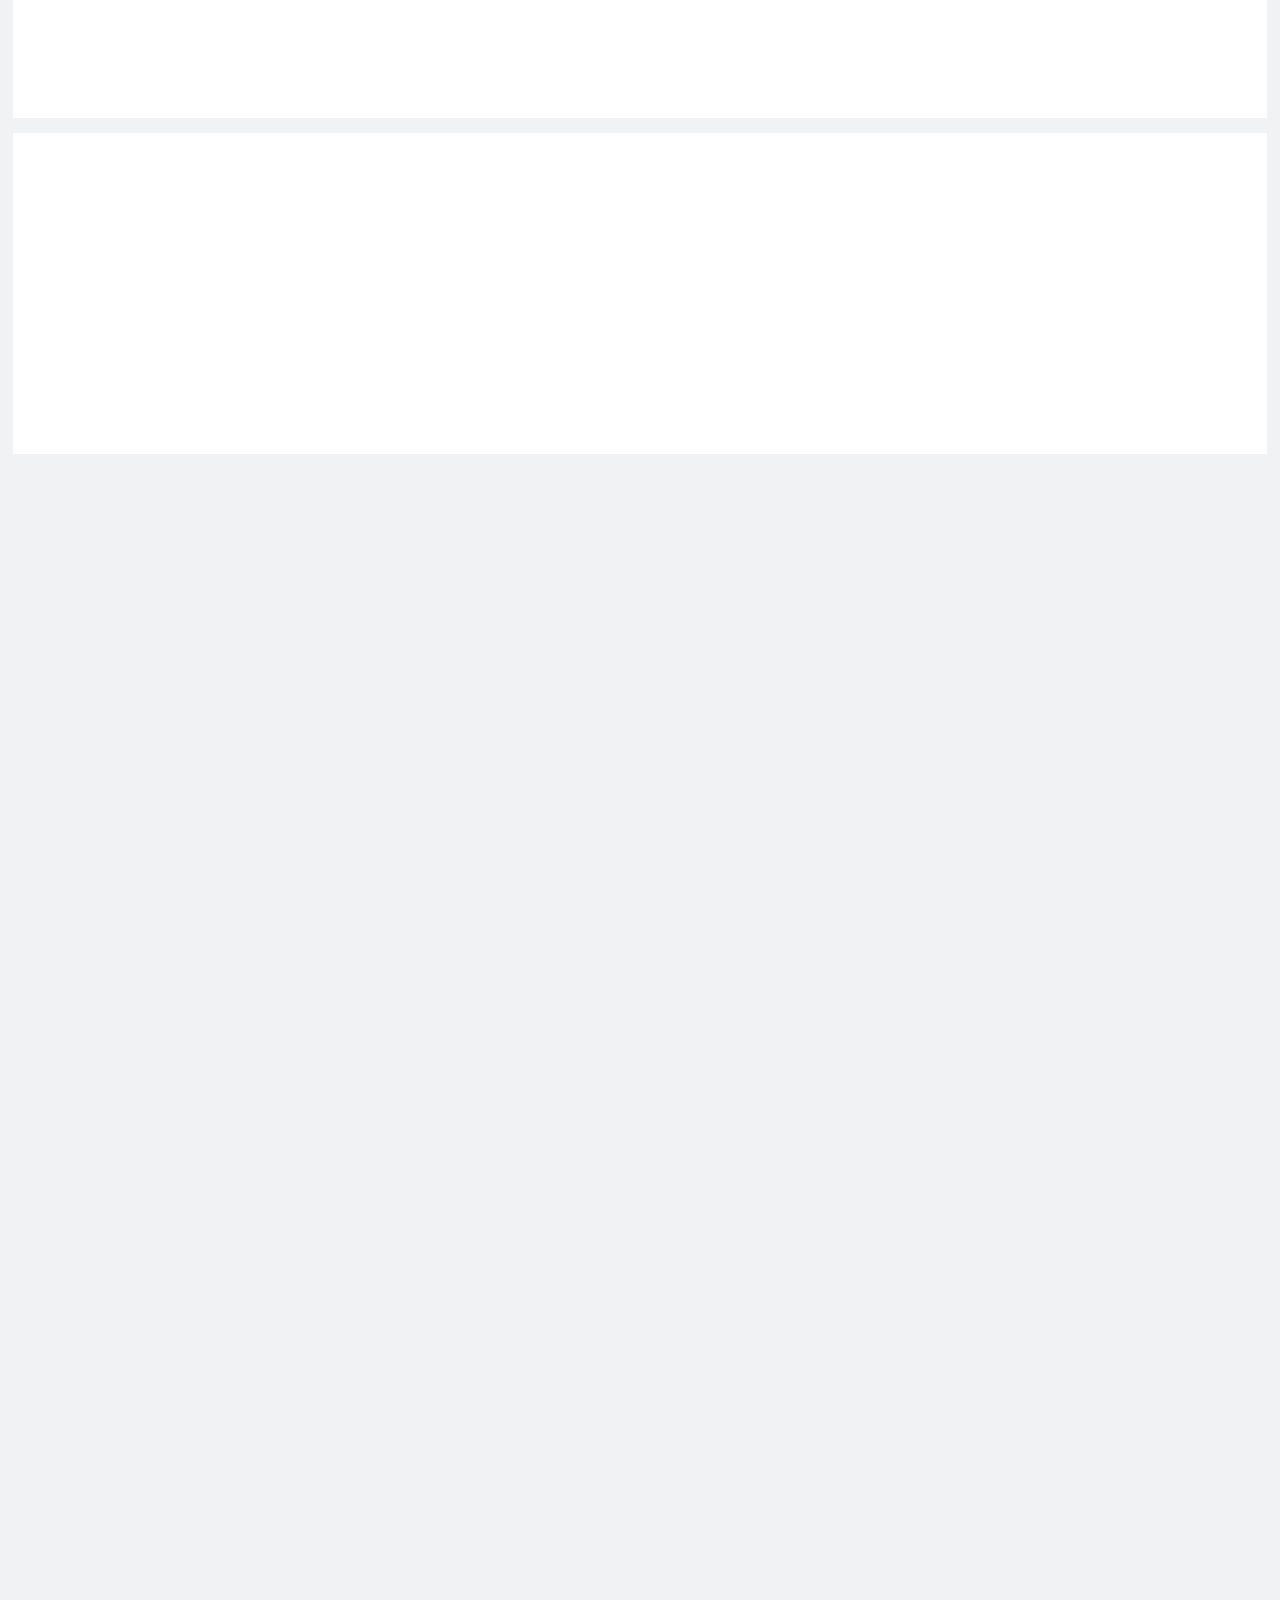
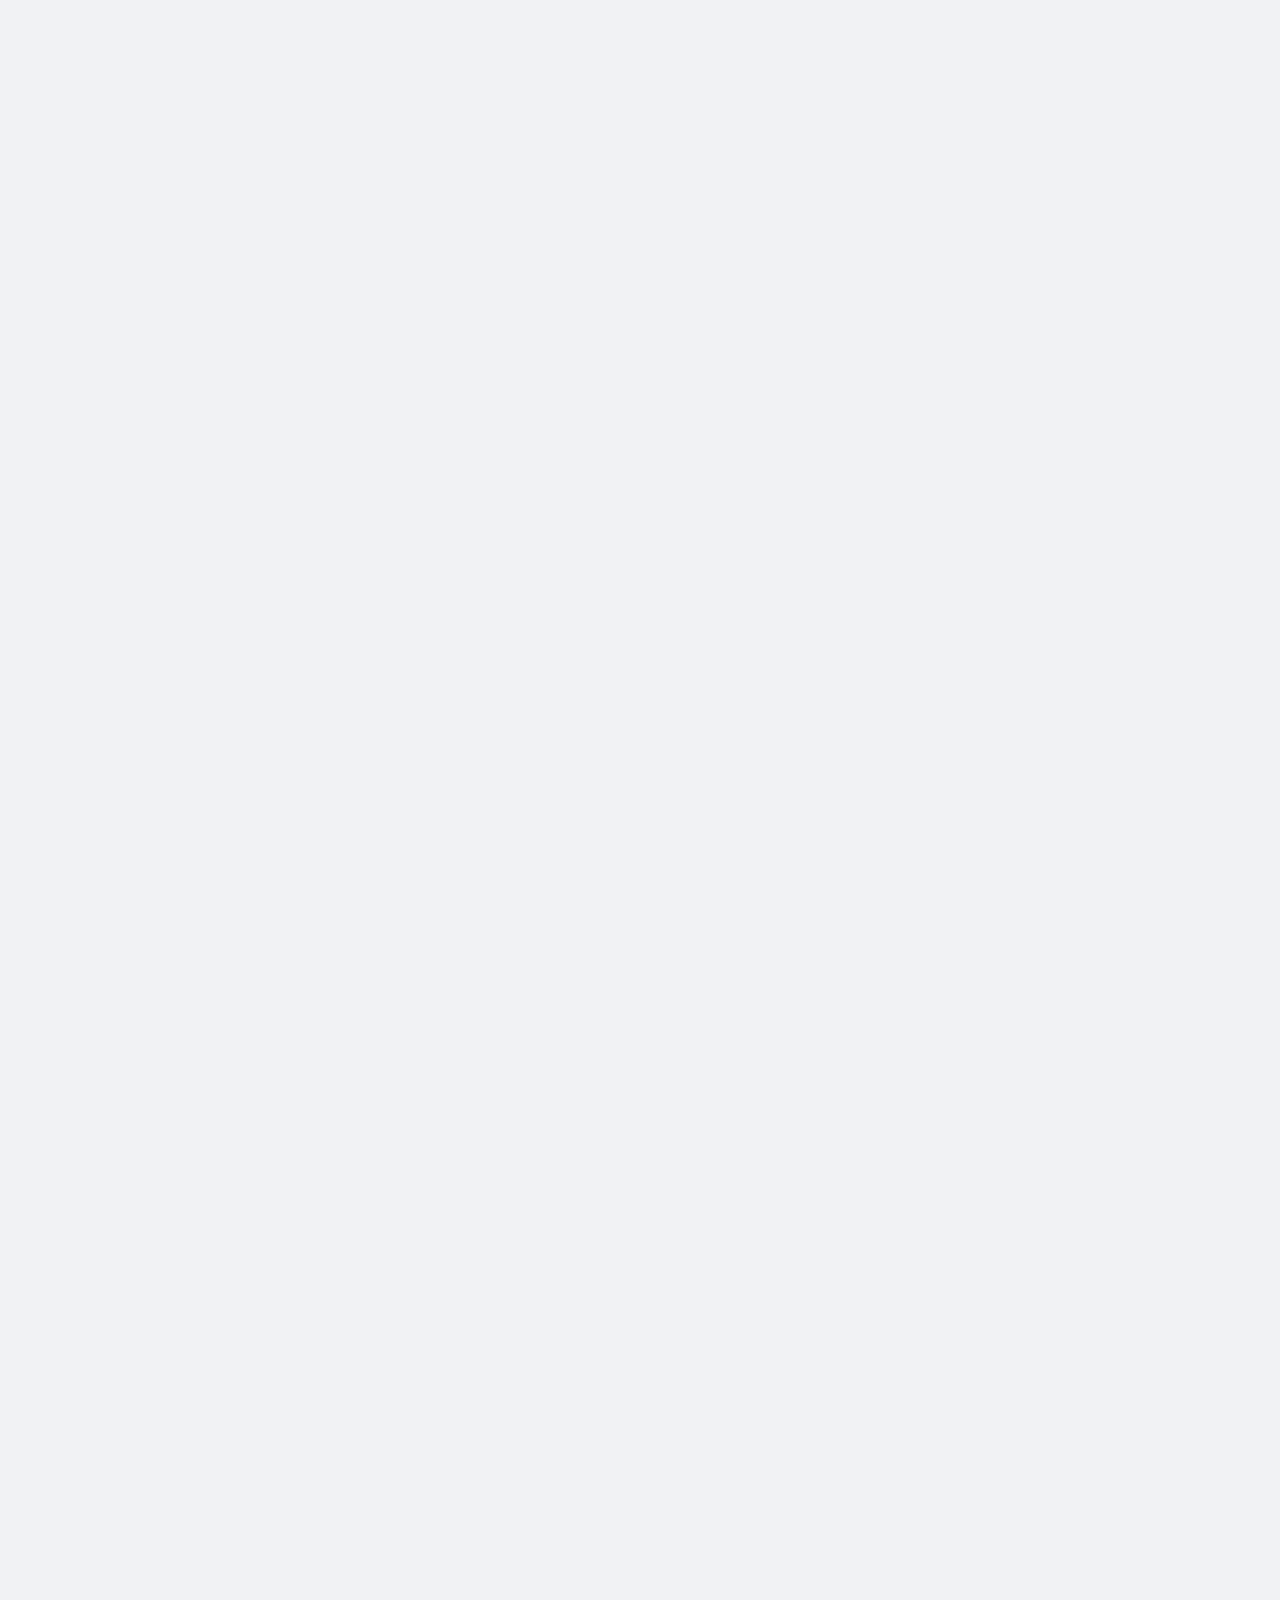
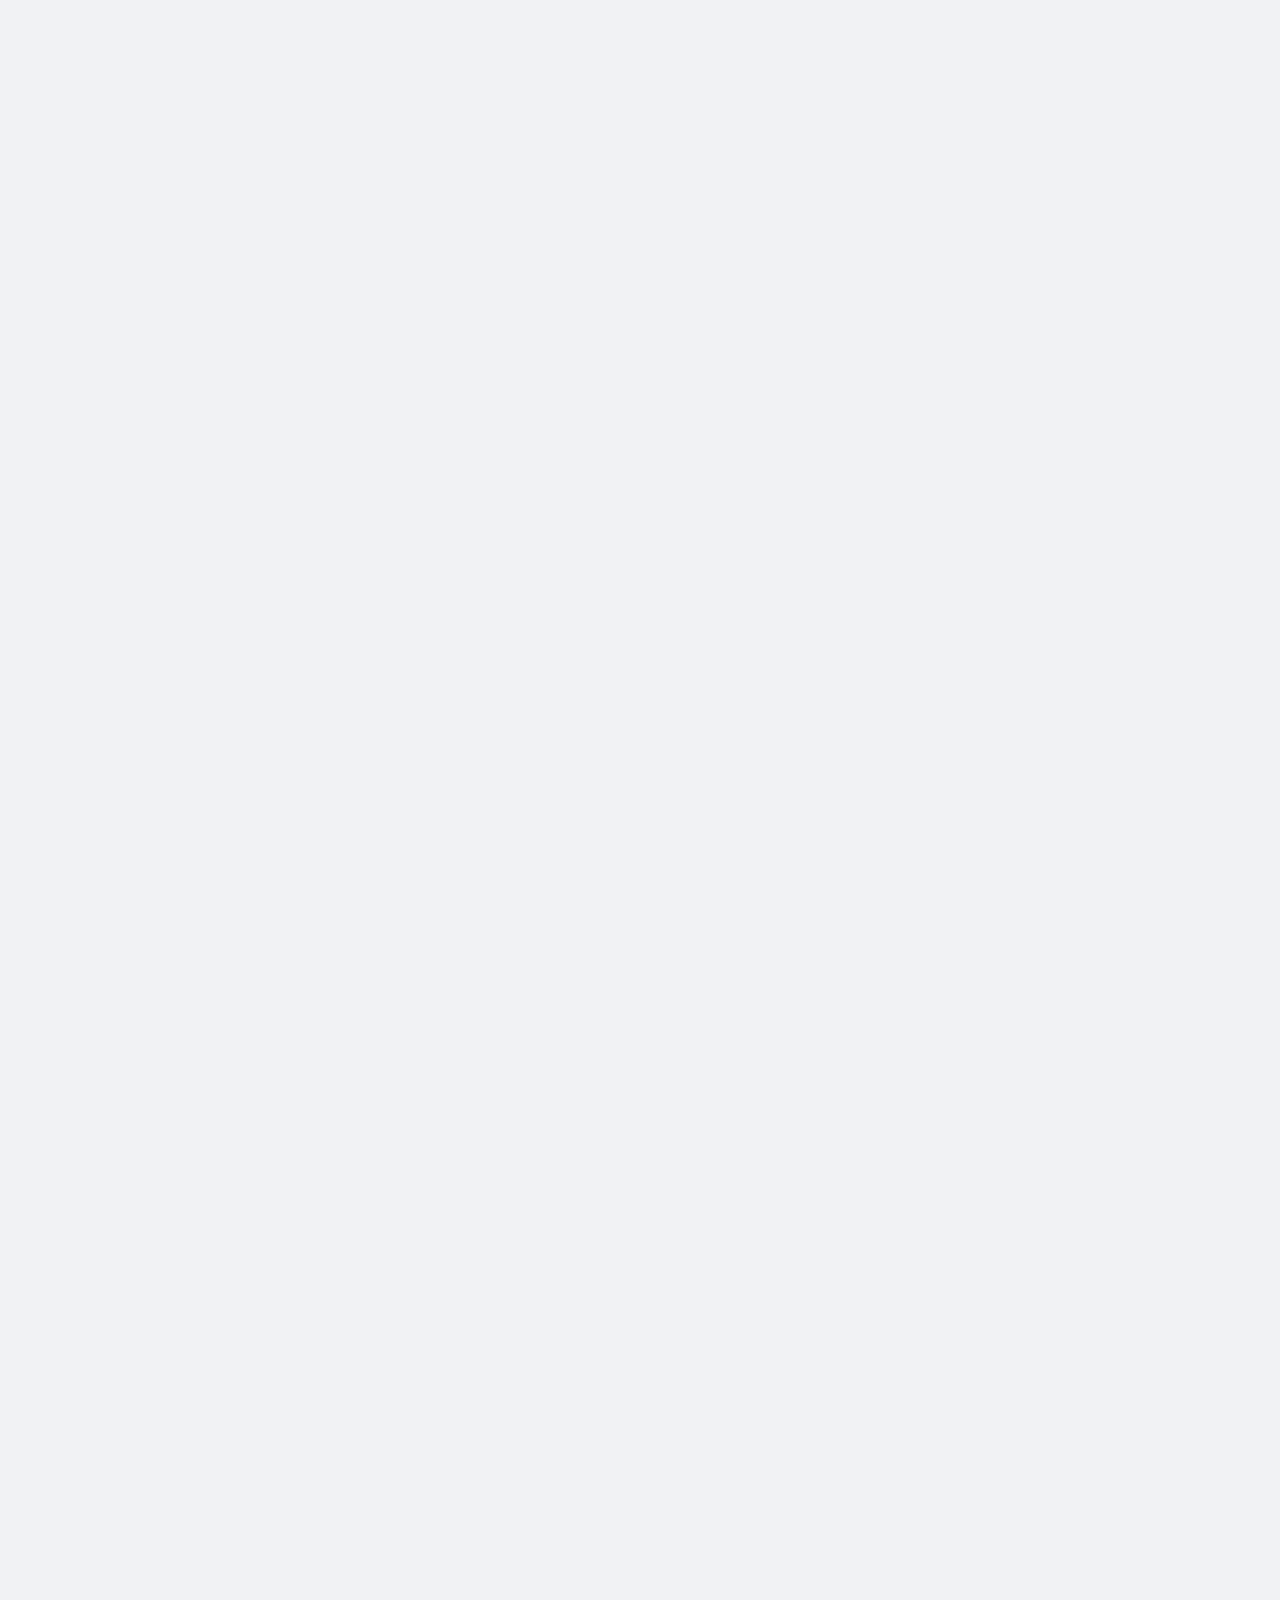
==== commit 6de6ff46: "header completed" ====
--- a/index.html
+++ b/index.html
@@ -87,7 +87,56 @@
     </style>
   </head>
   <body>
-    <header></header>
+    <header>
+      <div class="row m-0 h-100">
+        <div class="col d-flex justify-content-center">
+          <div class="header-box d-flex h-100 align-items-center">
+            <div class="logo">
+              <a href=""
+                ><span class="logo-h2 p-0">Flipkart</span>
+                <p class="p-0">Explore <span class="plus">plus +</span></p></a
+              >
+            </div>
+            <div class="search-box">
+              <input
+                type="search"
+                class="form-control search-bar ms-4 border-0"
+                placeholder="Search for Products, Brands and More"
+              />
+            </div>
+            <div class="login-btn ms-4">
+              <button class="lbtn">
+                <i class="fa-regular fa-circle-user me-3"></i>
+                Login <i class="fa-solid fa-chevron-down ms-3"></i>
+              </button>
+            </div>
+            <div
+              class="cart-btn d-flex justify-content-center align-items-center"
+            >
+              <a href="">
+                <i class="fa-solid fa-shopping-cart me-3"></i>
+                Cart
+              </a>
+            </div>
+            <div
+              class="seller-btn d-flex justify-content-center align-items-center"
+            >
+              <a href="">
+                <i class="fa-solid fa-store me-3"></i>
+                Become a Seller
+              </a>
+            </div>
+            <div
+              class="more-btn d-flex justify-content-center align-items-center"
+            >
+              <a href="">
+                <i class="fa-solid fa-ellipsis-vertical"></i>
+              </a>
+            </div>
+          </div>
+        </div>
+      </div>
+    </header>
     <div class="container-fluid s_cont_1 p-0">
       <main class="main-1 p-4">
         <ul class="nav h-100 d-flex align-items-center justify-content-center">
--- a/css/styles.css
+++ b/css/styles.css
@@ -1,3 +1,7 @@
+* {
+  margin: 0;
+  padding: 0;
+}
 body {
   background-color: #f1f2f4;
 }
@@ -224,3 +228,90 @@
   margin-top: 65px;
   color: #212121;
 }
+.header-box {
+  height: 60px;
+  width: 1139px;
+}
+@font-face {
+  font-family: logo-font;
+  src: url("fonts/Riona\ Sans\ W01\ Bold\ Italic.ttf");
+}
+.logo-h2 {
+  color: #2a55e5;
+  font-weight: bold;
+  font-size: 26px;
+  font-family: logo-font;
+}
+.logo p {
+  font-size: 13px;
+  font-family: logo-font;
+  color: #9e9e9e;
+  margin-top: -10px;
+}
+.plus {
+  color: #ffc200;
+}
+.search-box {
+  margin-left: 40px;
+}
+.search-bar {
+  width: 439px;
+  height: 41px;
+  border-radius: 5px;
+  line-height: 41px;
+}
+input[type="search"]::placeholder {
+  font-size: 17px;
+}
+
+input[type="search"]:focus {
+  box-shadow: none;
+  background-color: #f0f5ff;
+}
+input[type="search"] {
+  box-shadow: none;
+  background-color: #f0f5ff;
+}
+.lbtn {
+  width: 123px;
+  height: 37px;
+  background-color: #ffffff;
+  font-size: 16px;
+  border-radius: 5px;
+  border: none;
+}
+.lbtn:hover {
+  color: white;
+  background-color: blue;
+}
+.cart-btn {
+  width: 90px;
+  height: 37px;
+  margin-left: 40px;
+}
+.cart-btn a {
+  font-size: 16px;
+}
+.seller-btn {
+  width: 195px;
+  height: 37px;
+
+  margin-left: 30px;
+}
+.seller-btn a {
+  font-size: 16px;
+}
+.more-btn {
+  height: 37px;
+  width: 40px;
+  margin-left: 30px;
+}
+
+.more-btn a {
+  font-size: 16px;
+}
+.more-btn:hover {
+  border: 1px solid #8e8e8e;
+  border-radius: 10px;
+  background-color: #f2f2f2;
+}
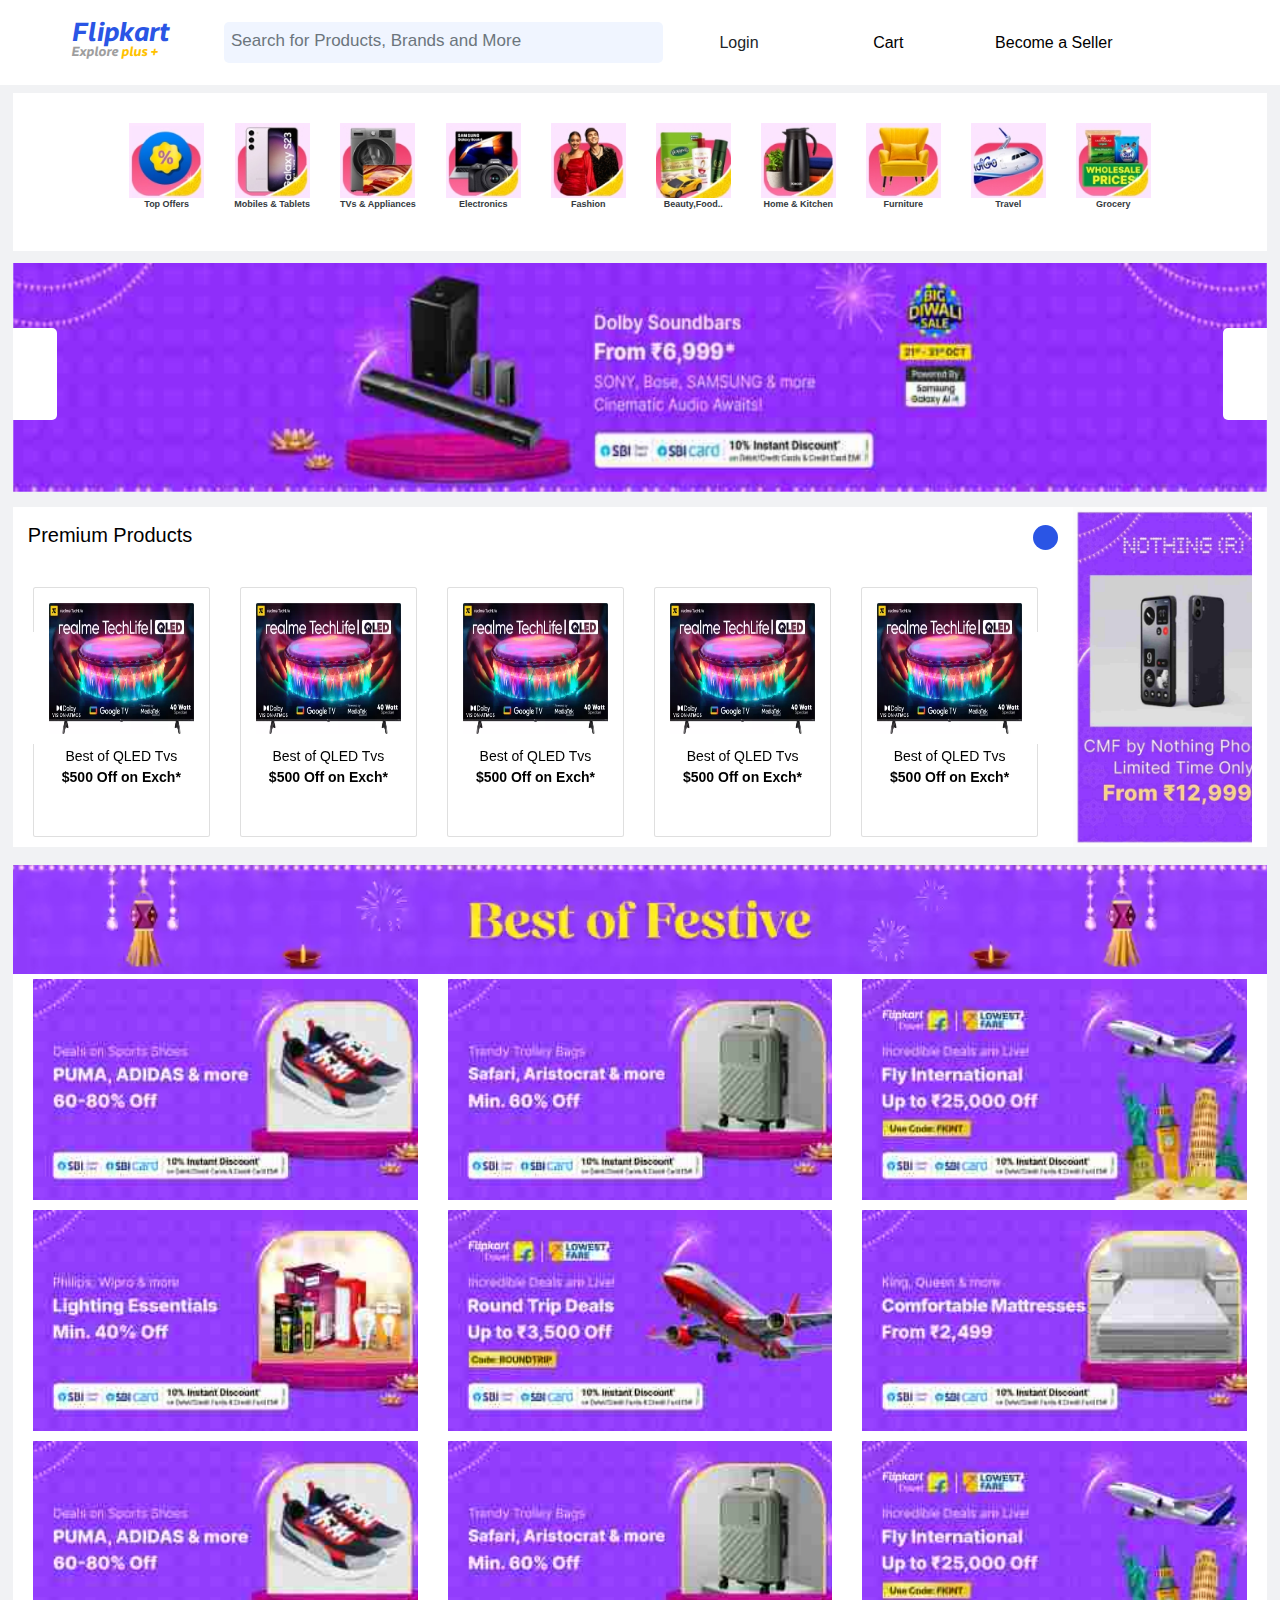
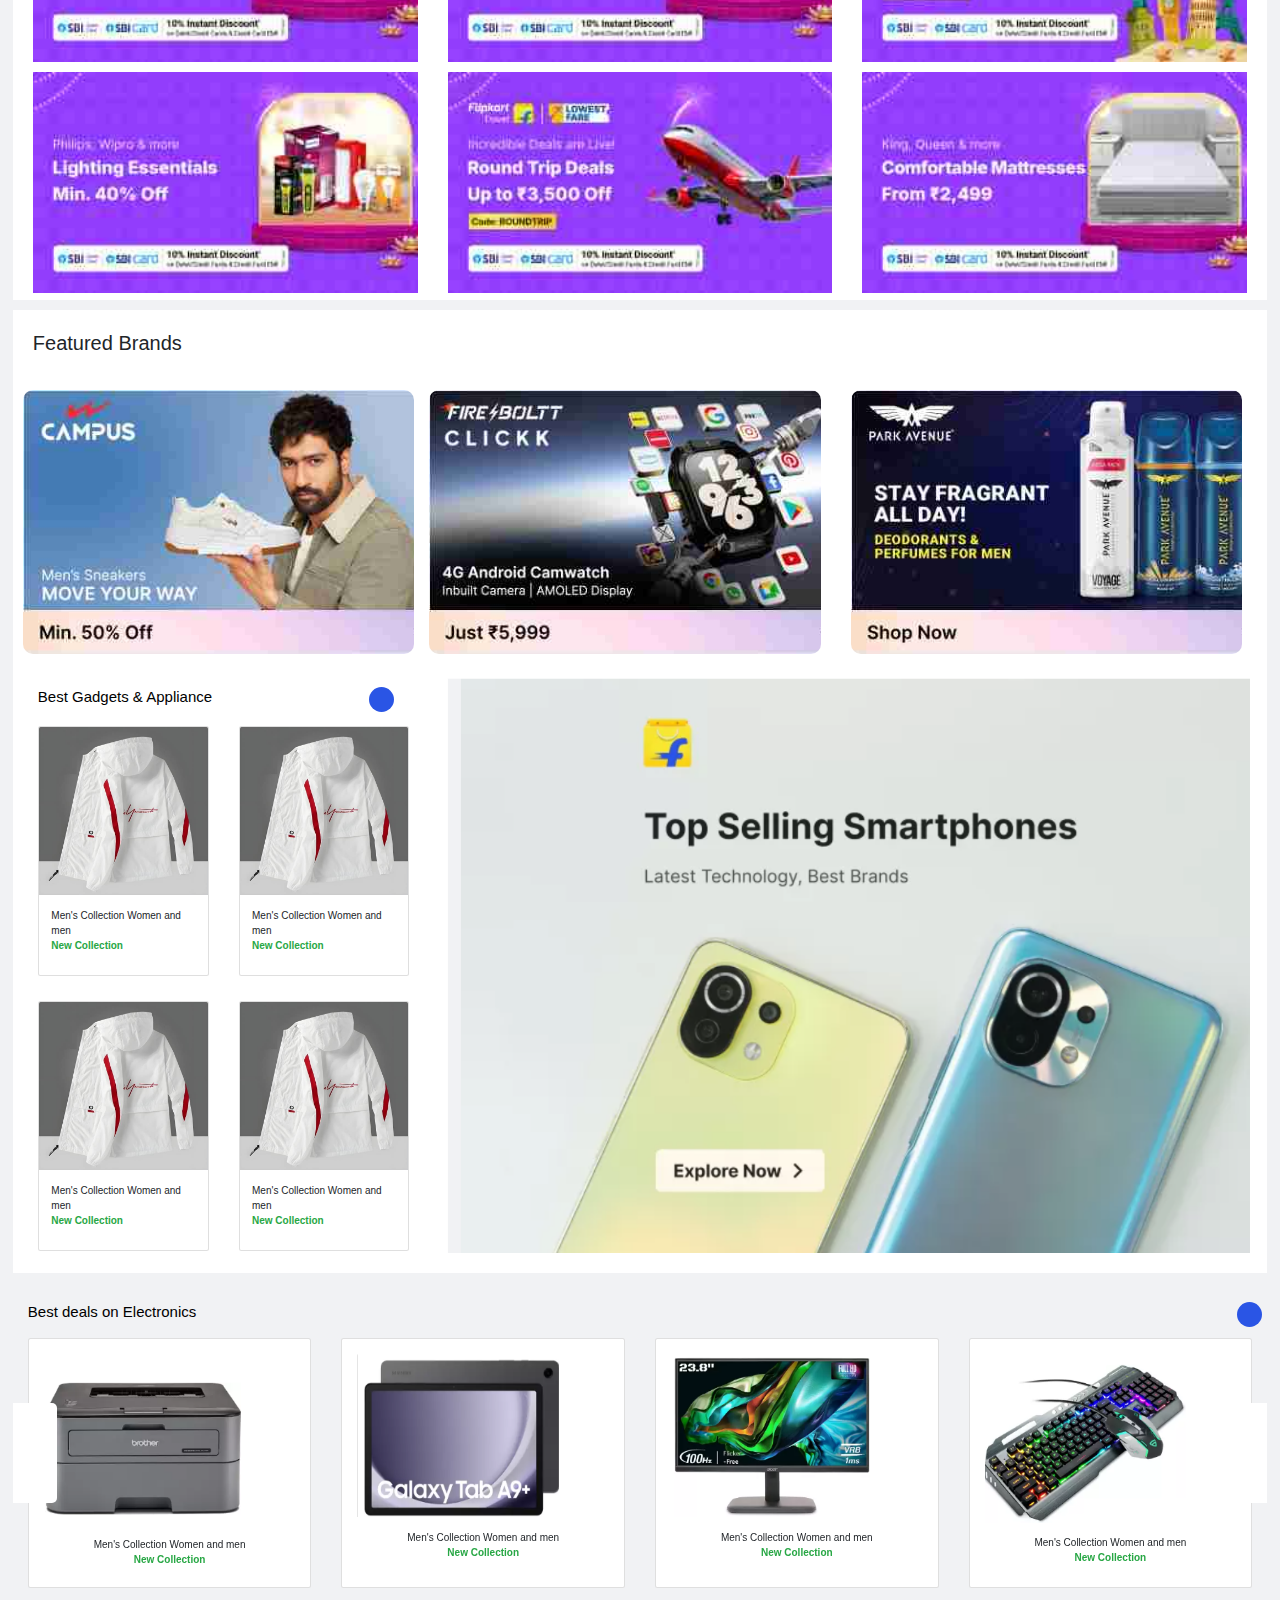
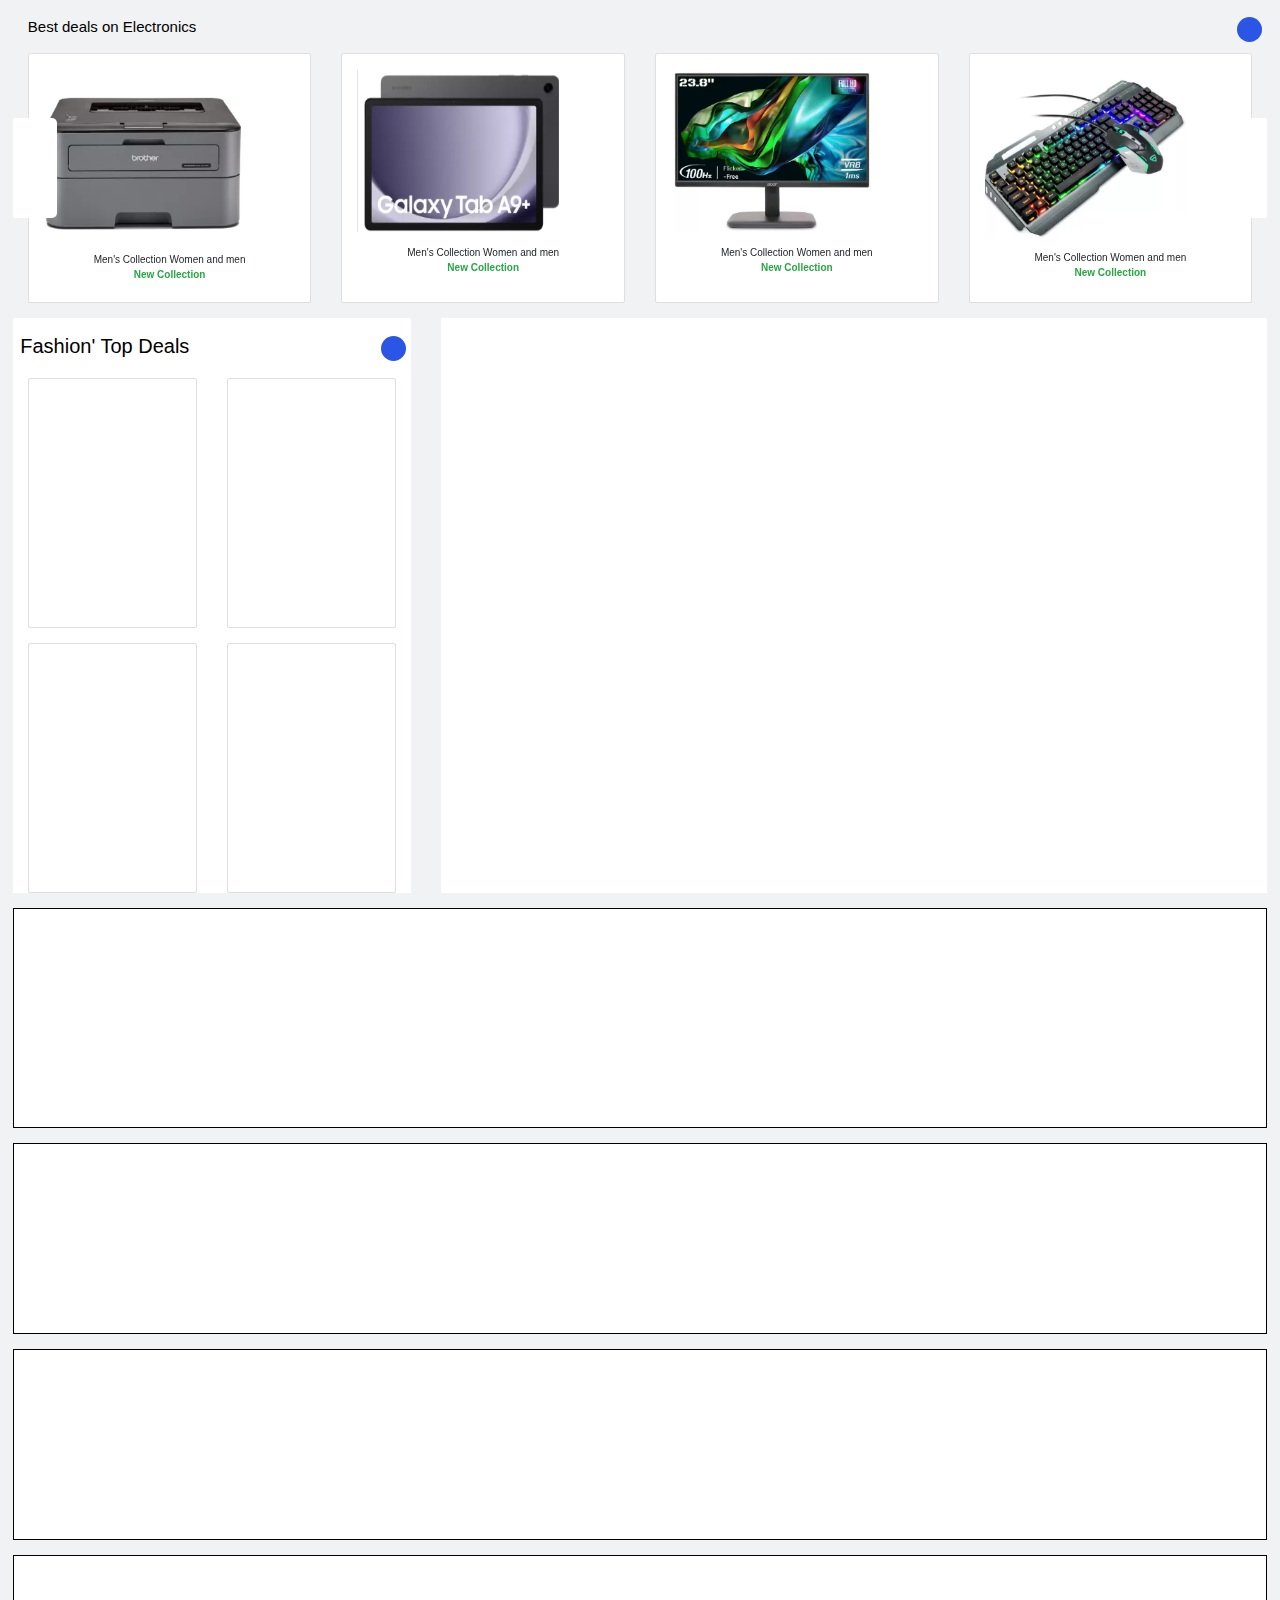
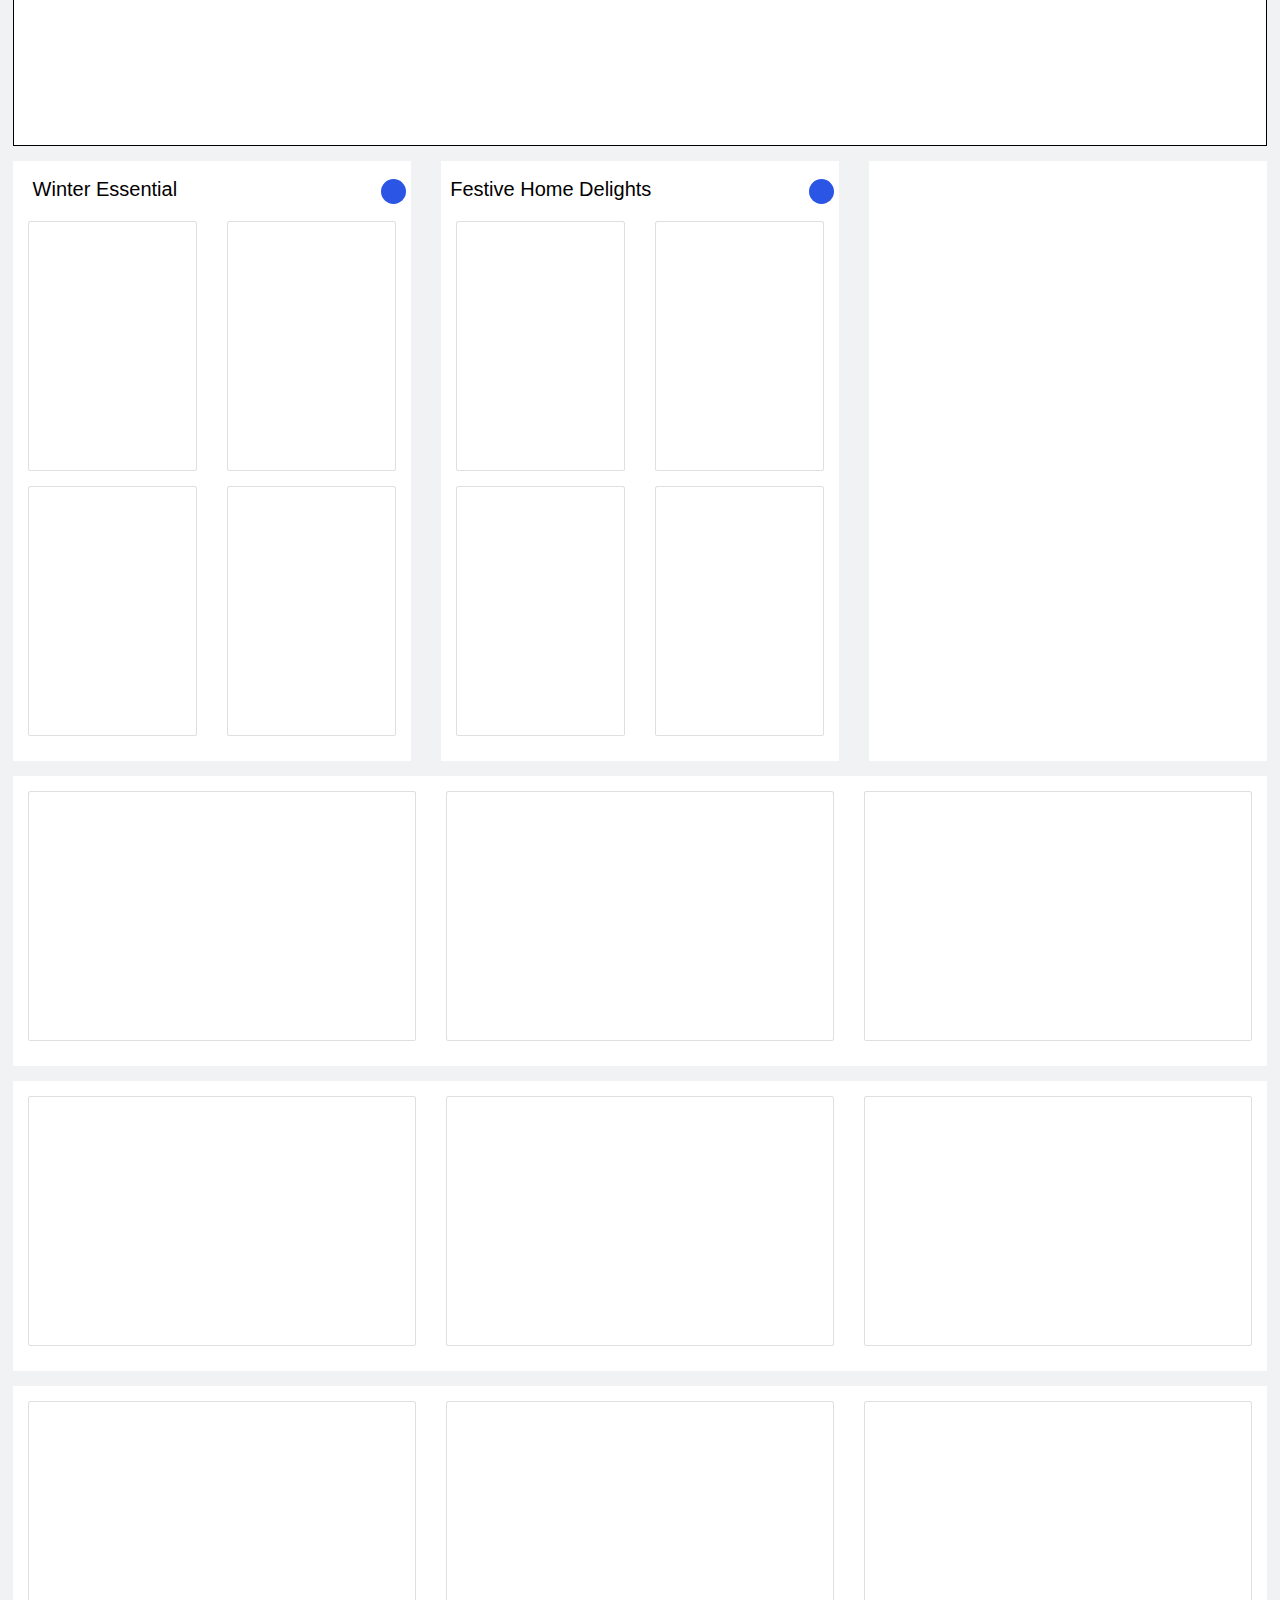
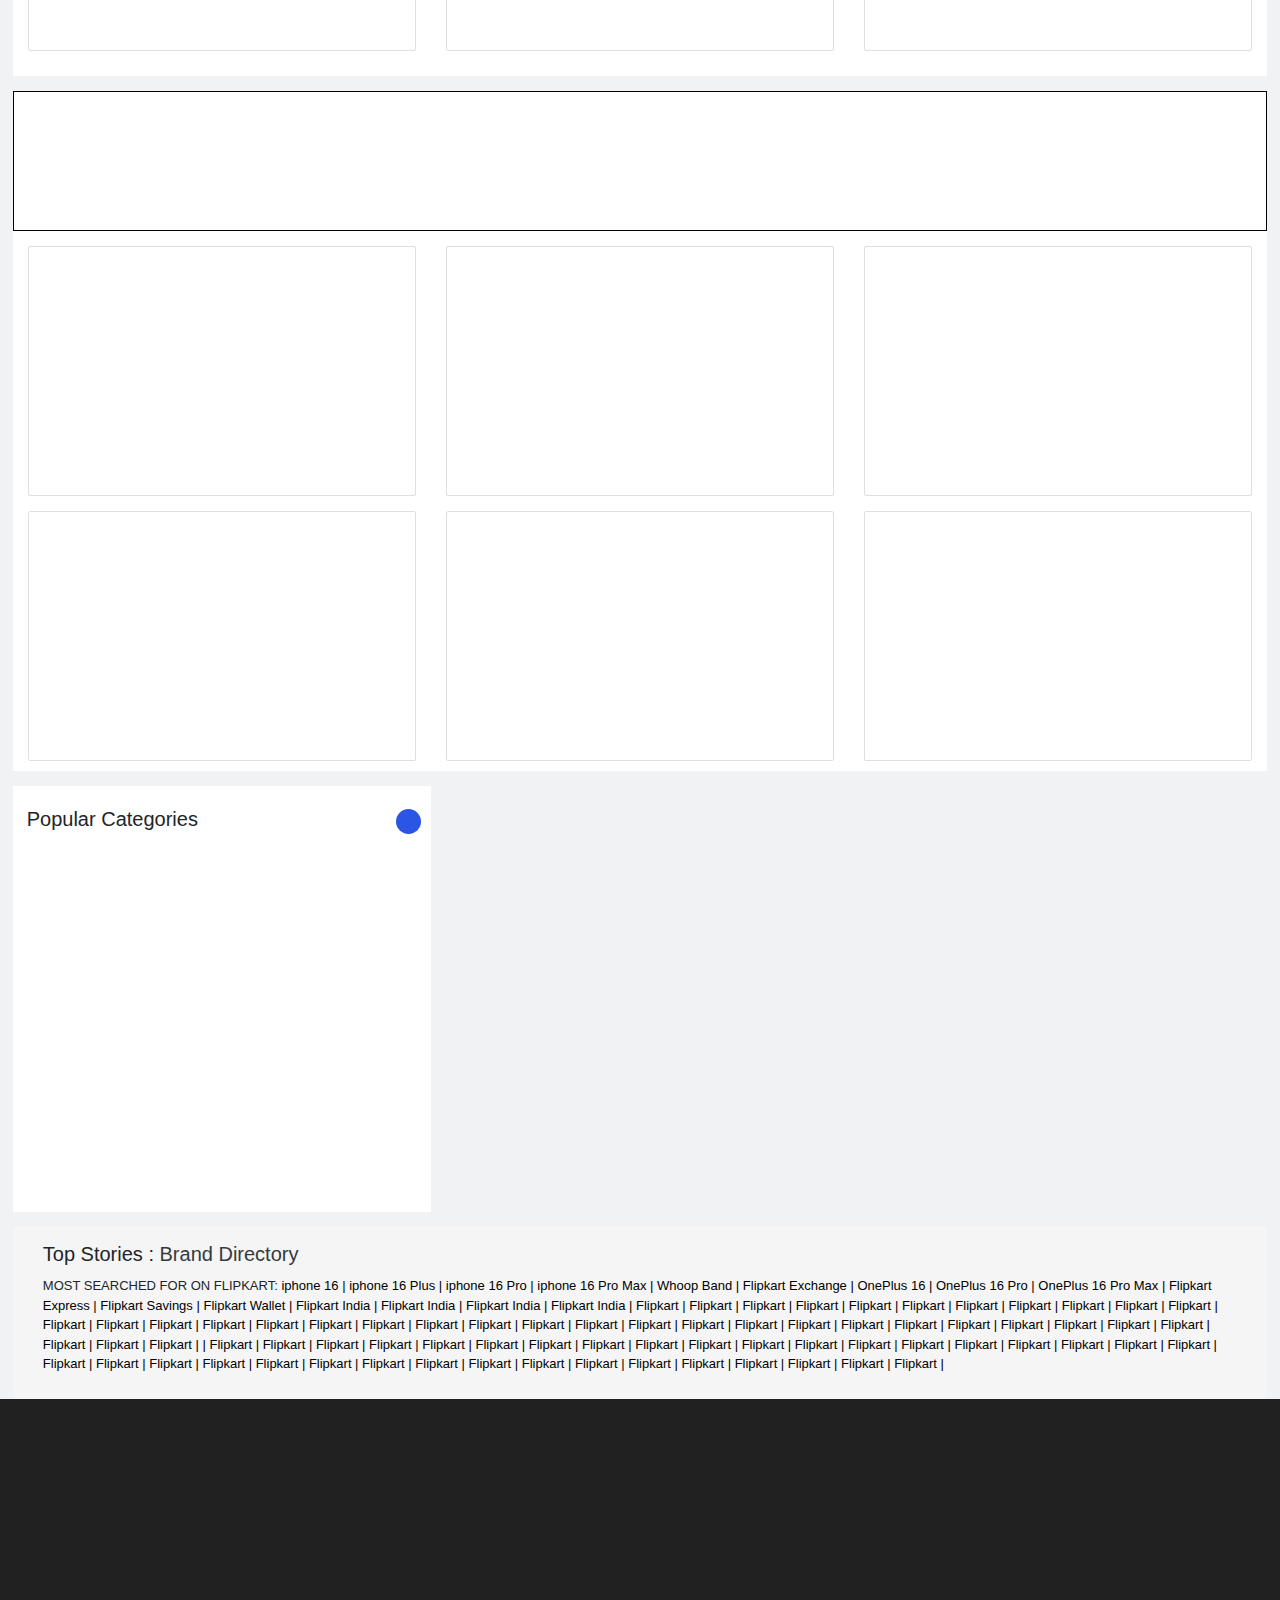
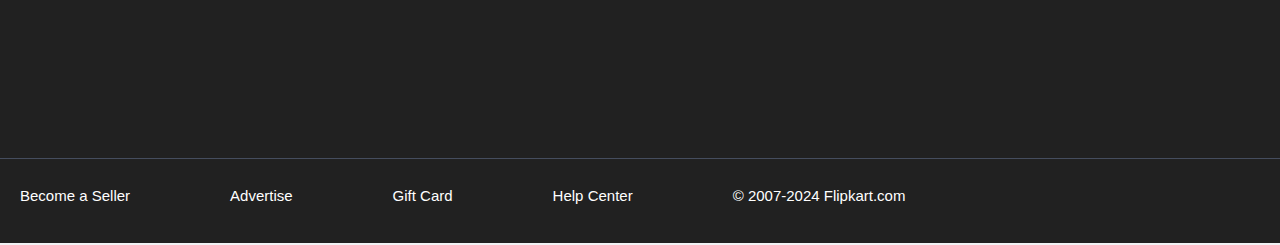
==== commit 1856a5d9: "v1" ====
--- a/index.html
+++ b/index.html
@@ -1329,22 +1329,294 @@
           </a>
         </div>
       </main>
-      <main class="main-8"></main>
-      <main class="main-9"></main>
-      <main class="main-10"></main>
-      <main class="main-11"></main>
-      <main class="main-12"></main>
-      <main class="main-13"></main>
-      <main class="main-14"></main>
-      <main class="main-15"></main>
-      <main class="main-16"></main>
-      <main class="main-17"></main>
-      <main class="main-18"></main>
-      <main class="main-19"></main>
-      <main class="main-20"></main>
-      <main class="main-21"></main>
+      <main class="main-8">
+        <div class="row h-100">
+          <div class="col-md-4">
+            <div class="section-8-1">
+              <div class="header-8-1">
+                <div class="row h-100">
+                  <div
+                    class="col-md-6 d-flex justify-content-center align-items-center"
+                  >
+                    <a href=""><h2>Fashion' Top Deals</h2></a>
+                  </div>
+                  <div
+                    class="col-md-6 d-flex justify-content-end align-items-center"
+                  >
+                    <a href="#" class="myBtn me-2">
+                      <i class="fa-solid fa-chevron-right text-white"></i>
+                    </a>
+                  </div>
+                </div>
+              </div>
+              <div class="row m-0">
+                <div class="col">
+                  <div class="card"></div>
+                </div>
+                <div class="col">
+                  <div class="card"></div>
+                </div>
+              </div>
+              <div class="row m-0 mt-4">
+                <div class="col">
+                  <div class="card"></div>
+                </div>
+                <div class="col">
+                  <div class="card"></div>
+                </div>
+              </div>
+            </div>
+          </div>
+          <div class="col-md-8">
+            <div class="section-8-2"></div>
+          </div>
+        </div>
+      </main>
+      <main class="main-9">
+        <div class="section-9-1"></div>
+      </main>
+      <main class="main-10">
+        <div class="section-10-1"></div>
+      </main>
+      <main class="main-11">
+        <div class="section-11-1"></div>
+      </main>
+      <main class="main-12">
+        <div class="section-12-1"></div>
+      </main>
+      <main class="main-13">
+        <div class="row h-100">
+          <div class="col-md-4">
+            <div class="section-13-1">
+              <div class="header-13-1">
+                <div class="row h-100">
+                  <div
+                    class="col-md-6 d-flex justify-content-center align-items-center"
+                  >
+                    <a href=""><h2>Winter Essential</h2></a>
+                  </div>
+                  <div
+                    class="col-md-6 d-flex justify-content-end align-items-center"
+                  >
+                    <a href="#" class="myBtn me-2">
+                      <i class="fa-solid fa-chevron-right text-white"></i>
+                    </a>
+                  </div>
+                </div>
+              </div>
+              <div class="row m-0">
+                <div class="col">
+                  <div class="card"></div>
+                </div>
+                <div class="col">
+                  <div class="card"></div>
+                </div>
+              </div>
+              <div class="row m-0 mt-4">
+                <div class="col">
+                  <div class="card"></div>
+                </div>
+                <div class="col">
+                  <div class="card"></div>
+                </div>
+              </div>
+            </div>
+          </div>
+          <div class="col-md-4">
+            <div class="section-13-2">
+              <div class="header-13-2">
+                <div class="row h-100">
+                  <div
+                    class="col-md-7 d-flex justify-content-center align-items-center"
+                  >
+                    <a href=""><h2>Festive Home Delights</h2></a>
+                  </div>
+                  <div
+                    class="col-md-5 d-flex justify-content-end align-items-center"
+                  >
+                    <a href="#" class="myBtn me-2">
+                      <i class="fa-solid fa-chevron-right text-white"></i>
+                    </a>
+                  </div>
+                </div>
+              </div>
+              <div class="row m-0">
+                <div class="col">
+                  <div class="card"></div>
+                </div>
+                <div class="col">
+                  <div class="card"></div>
+                </div>
+              </div>
+              <div class="row m-0 mt-4">
+                <div class="col">
+                  <div class="card"></div>
+                </div>
+                <div class="col">
+                  <div class="card"></div>
+                </div>
+              </div>
+            </div>
+          </div>
+          <div class="col-md-4">
+            <div class="section-13-3"></div>
+          </div>
+        </div>
+      </main>
+      <main class="main-14">
+        <div class="section-14-1 p-4">
+          <div class="row h-100">
+            <div class="col"><div class="card"></div></div>
+            <div class="col">
+              <div class="card"></div>
+            </div>
+            <div class="col">
+              <div class="card"></div>
+            </div>
+          </div>
+        </div>
+      </main>
+      <main class="main-15">
+        <div class="section-15-1 p-4">
+          <div class="row h-100">
+            <div class="col"><div class="card"></div></div>
+            <div class="col">
+              <div class="card"></div>
+            </div>
+            <div class="col">
+              <div class="card"></div>
+            </div>
+          </div>
+        </div>
+      </main>
+      <main class="main-16">
+        <div class="section-16-1 p-4">
+          <div class="row h-100">
+            <div class="col"><div class="card"></div></div>
+            <div class="col">
+              <div class="card"></div>
+            </div>
+            <div class="col">
+              <div class="card"></div>
+            </div>
+          </div>
+        </div>
+      </main>
+      <main class="main-17">
+        <div class="section-17-header"></div>
+        <div class="section-17-1 mt-4">
+          <div class="row m-0">
+            <div class="col-md-4"><div class="card"></div></div>
+            <div class="col-md-4"><div class="card"></div></div>
+            <div class="col-md-4"><div class="card"></div></div>
+          </div>
+        </div>
+        <div class="section-17-2 mt-4">
+          <div class="row m-0">
+            <div class="col-md-4"><div class="card"></div></div>
+            <div class="col-md-4"><div class="card"></div></div>
+            <div class="col-md-4"><div class="card"></div></div>
+          </div>
+        </div>
+      </main>
+
+      <main class="main-18">
+        <div class="row m-0 h-100">
+          <div class="col-md-4 section-18-1 p-2">
+            <div class="header-18">
+              <div class="row h-100">
+                <div
+                  class="col-md-6 d-flex justify-content-center align-items-center"
+                >
+                  <h2>Popular Categories</h2>
+                </div>
+                <div
+                  class="col-md-6 d-flex justify-content-end align-items-center"
+                >
+                  <a href="#" class="myBtn me-2">
+                    <i class="fa-solid fa-chevron-right text-white"></i>
+                  </a>
+                </div>
+              </div>
+            </div>
+          </div>
+          <div class="col-md-8 section-18-2"></div>
+        </div>
+      </main>
+      <main class="main-19">
+        <div class="row m-0 p-4">
+          <div class="col">
+            <div class="text-box">
+              <h2>
+                Top Stories : <a href="" class="text-dark">Brand Directory</a>
+              </h2>
+              <p style="font-size: 13px" class="mt-3">
+                <span>MOST SEARCHED FOR ON FLIPKART:</span
+                ><span>
+                  <a href=""
+                    >iphone 16 | iphone 16 Plus | iphone 16 Pro | iphone 16 Pro
+                    Max | Whoop Band | Flipkart Exchange | OnePlus 16 | OnePlus
+                    16 Pro | OnePlus 16 Pro Max | Flipkart Express | Flipkart
+                    Savings | Flipkart Wallet | Flipkart India | Flipkart India
+                    | Flipkart India | Flipkart India | Flipkart | Flipkart |
+                    Flipkart | Flipkart | Flipkart | Flipkart | Flipkart |
+                    Flipkart | Flipkart | Flipkart | Flipkart | Flipkart |
+                    Flipkart | Flipkart | Flipkart | Flipkart | Flipkart |
+                    Flipkart | Flipkart | Flipkart | Flipkart | Flipkart |
+                    Flipkart | Flipkart | Flipkart | Flipkart | Flipkart |
+                    Flipkart | Flipkart | Flipkart | Flipkart | Flipkart |
+                    Flipkart | Flipkart | Flipkart | Flipkart | | Flipkart |
+                    Flipkart | Flipkart | Flipkart | Flipkart | Flipkart |
+                    Flipkart | Flipkart | Flipkart | Flipkart | Flipkart |
+                    Flipkart | Flipkart | Flipkart | Flipkart | Flipkart |
+                    Flipkart | Flipkart | Flipkart | Flipkart | Flipkart |
+                    Flipkart | Flipkart | Flipkart | Flipkart | Flipkart |
+                    Flipkart | Flipkart | Flipkart | Flipkart | Flipkart |
+                    Flipkart | Flipkart | Flipkart | Flipkart | Flipkart |
+                  </a>
+                </span>
+              </p>
+            </div>
+          </div>
+        </div>
+      </main>
     </div>
-    <footer></footer>
+    <footer>
+      <div class="footer-top"></div>
+      <div class="footer-bottom">
+        <div class="row h-100">
+          <div class="col d-flex align-items-center">
+            <ul class="d-flex">
+              <li>
+                <a href="" class="text-white">
+                  <i class="fa-solid fa-store text-warning"></i> Become a
+                  Seller</a
+                >
+              </li>
+              <li>
+                <a href="" class="text-white">
+                  <i class="fa-solid fa-star text-warning"></i> Advertise</a
+                >
+              </li>
+              <li>
+                <a href="" class="text-white">
+                  <i class="fa-solid fa-gift text-warning"></i> Gift Card
+                </a>
+              </li>
+              <li>
+                <a href="" class="text-white">
+                  <i class="fa-regular fa-circle-question text-warning"></i>
+                  Help Center</a
+                >
+              </li>
+              <li>
+                <a href="" class="text-white"> &copy; 2007-2024 Flipkart.com</a>
+              </li>
+            </ul>
+          </div>
+        </div>
+      </div>
+    </footer>
     <script src="js/jquery-3.7.1.min.js"></script>
     <script src="js/bootstrap.min.js"></script>
     <script src="js/popover.js"></script>
--- a/css/styles.css
+++ b/css/styles.css
@@ -4,10 +4,9 @@
 }
 body {
   background-color: #f1f2f4;
+  overflow-x: hidden;
 }
 .s_cont_1 {
-  height: 21271px;
-
   width: 98%;
 }
 header {
@@ -59,12 +58,9 @@
   margin-top: 15px;
 }
 .main-8 {
-  height: 841px;
-  background-color: #ffffff;
   margin-top: 15px;
 }
 .main-9 {
-  height: 341px;
   background-color: #ffffff;
   margin-top: 15px;
 }
@@ -79,55 +75,45 @@
   margin-top: 15px;
 }
 .main-12 {
-  height: 341px;
+  height: 191px;
   background-color: #ffffff;
   margin-top: 15px;
 }
 .main-13 {
-  height: 341px;
-  background-color: #ffffff;
+  height: 600px;
+
   margin-top: 15px;
 }
 .main-14 {
-  height: 341px;
+  height: 290px;
   background-color: #ffffff;
   margin-top: 15px;
 }
 .main-15 {
-  height: 850px;
+  height: 290px;
   background-color: #ffffff;
   margin-top: 15px;
 }
 .main-16 {
-  height: 824px;
+  height: 290px;
   background-color: #ffffff;
   margin-top: 15px;
 }
 .main-17 {
-  height: 1308px;
+  height: 680px;
   background-color: #ffffff;
   margin-top: 15px;
 }
 .main-18 {
   height: 426px;
-  background-color: #ffffff;
-  margin-top: 15px;
-}
+  margin-top: 15px;
+}
+
 .main-19 {
-  height: 323px;
-  background-color: #ffffff;
-  margin-top: 15px;
-}
-.main-20 {
-  height: 1302px;
-  background-color: #ffffff;
-  margin-top: 15px;
-}
-.main-21 {
-  height: 321px;
-  background-color: #ffffff;
-  margin-top: 15px;
-}
+  background-color: #f5f5f5;
+  margin-top: 15px;
+}
+
 .a__carousel_ctrl {
   width: 3.5%;
   background-color: #ffff;
@@ -315,3 +301,74 @@
   border-radius: 10px;
   background-color: #f2f2f2;
 }
+.section-8-1 {
+  height: 100%;
+
+  background-color: #ffffff;
+}
+.header-8-1 {
+  height: 60px;
+}
+.section-8-2 {
+  height: 100%;
+
+  background-color: #ffffff;
+}
+.section-9-1 {
+  height: 220px;
+  border: 1px solid black;
+}
+.section-10-1 {
+  height: 100%;
+  border: 1px solid black;
+}
+.section-11-1 {
+  height: 100%;
+  border: 1px solid black;
+}
+.section-12-1 {
+  height: 100%;
+  border: 1px solid black;
+}
+.section-13-1 {
+  height: 100%;
+  background-color: #ffffff;
+}
+.section-13-2 {
+  height: 100%;
+  background-color: #ffffff;
+}
+.section-13-3 {
+  height: 100%;
+  background-color: #ffffff;
+}
+.header-13-1 {
+  height: 60px;
+}
+.header-13-2 {
+  height: 60px;
+}
+.section-17-header {
+  height: 140px;
+  border: 1px solid black;
+}
+.header-18 {
+  height: 60px;
+}
+.section-18-1 {
+  background-color: #ffffff;
+}
+.footer-top {
+  height: 359px;
+}
+.footer-bottom {
+  height: 87px;
+  border-top: 1px solid #454d5e;
+}
+.footer-bottom a {
+  font-size: 15px;
+}
+.footer-bottom li {
+  list-style: none;
+  margin-right: 100px;
+}
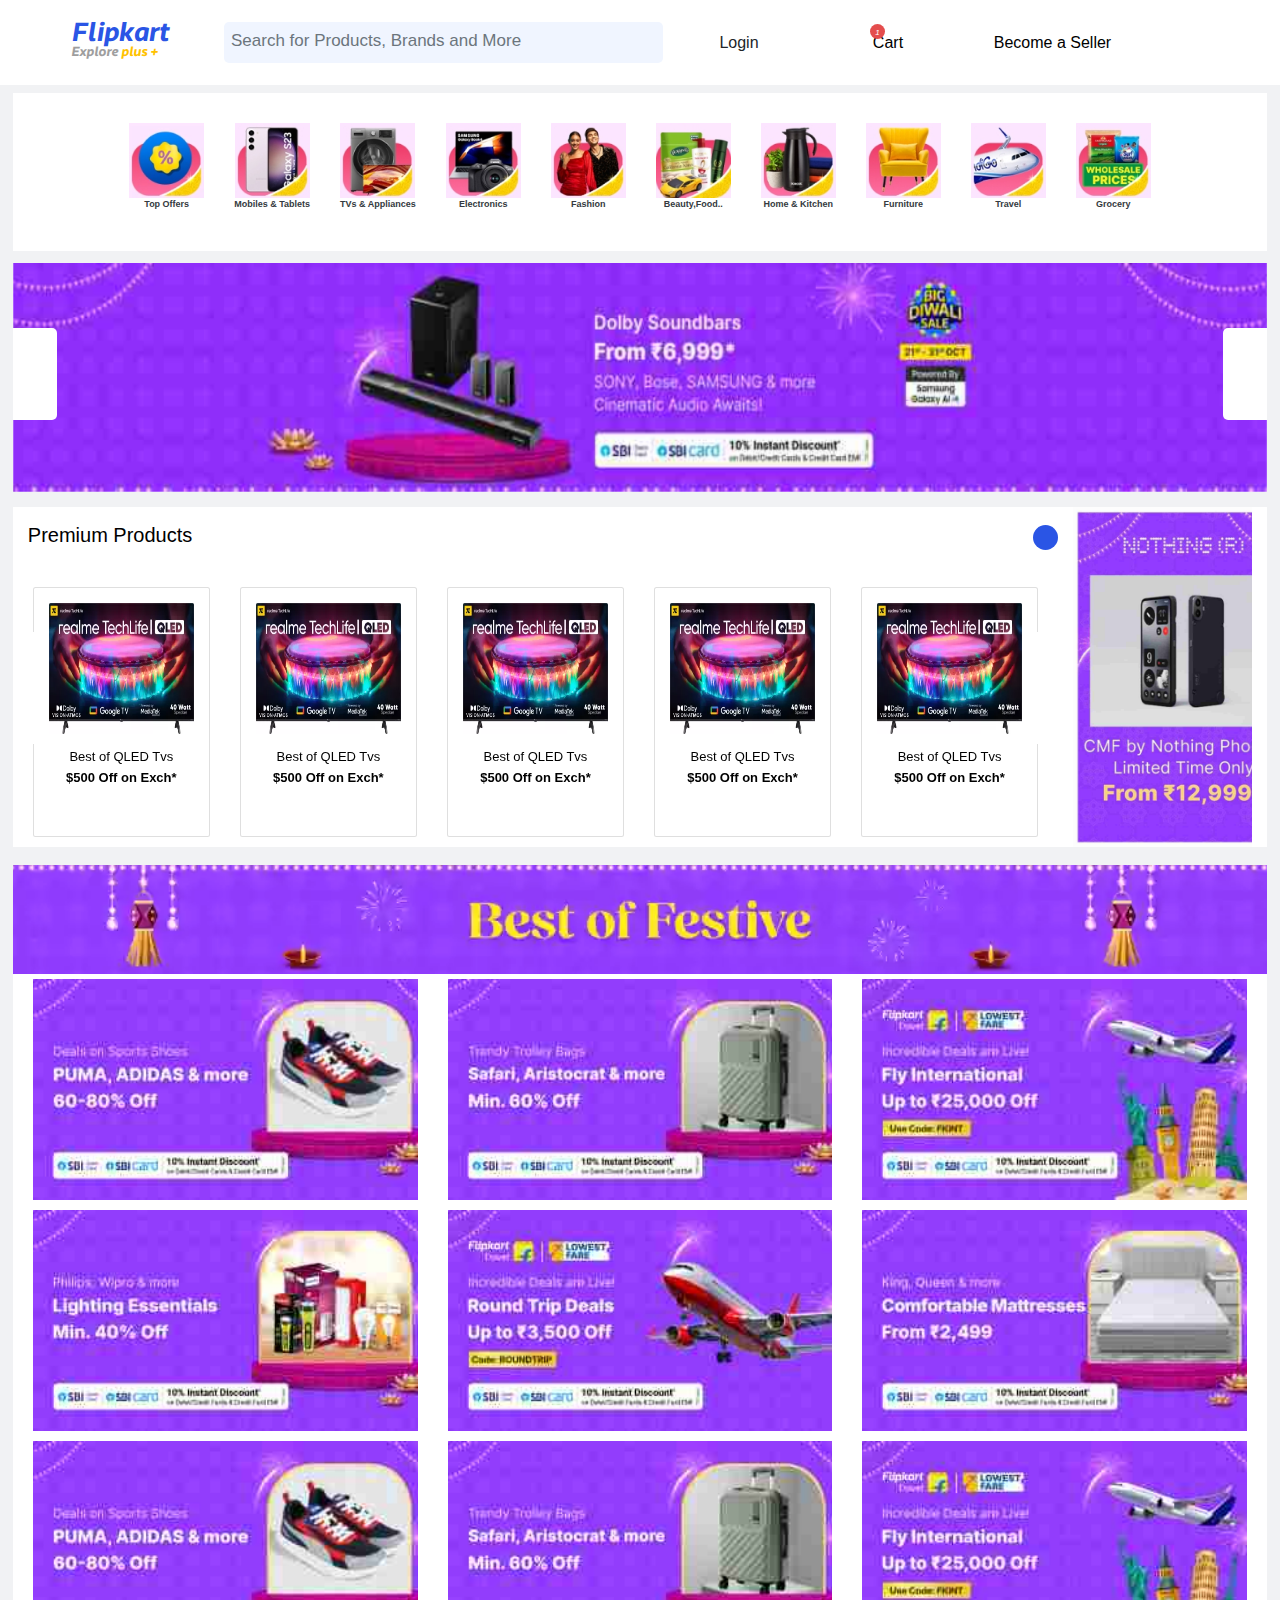
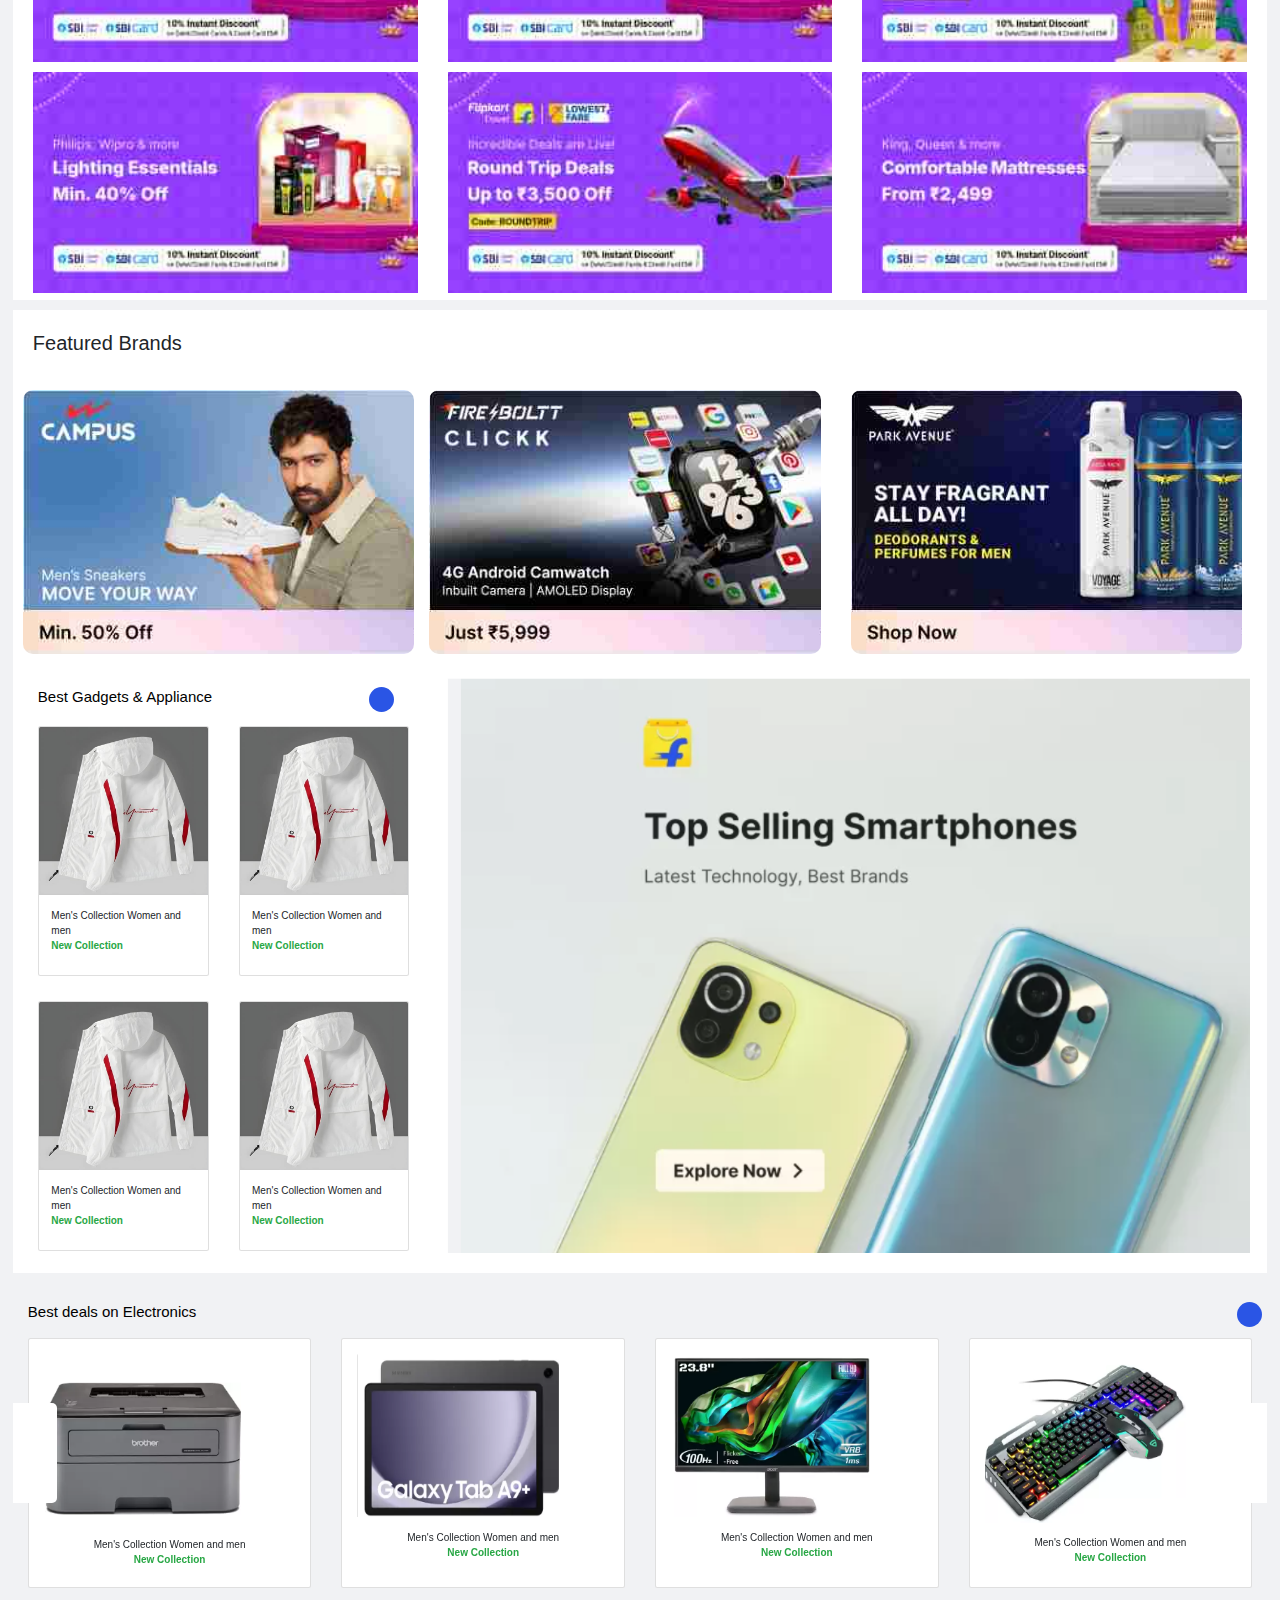
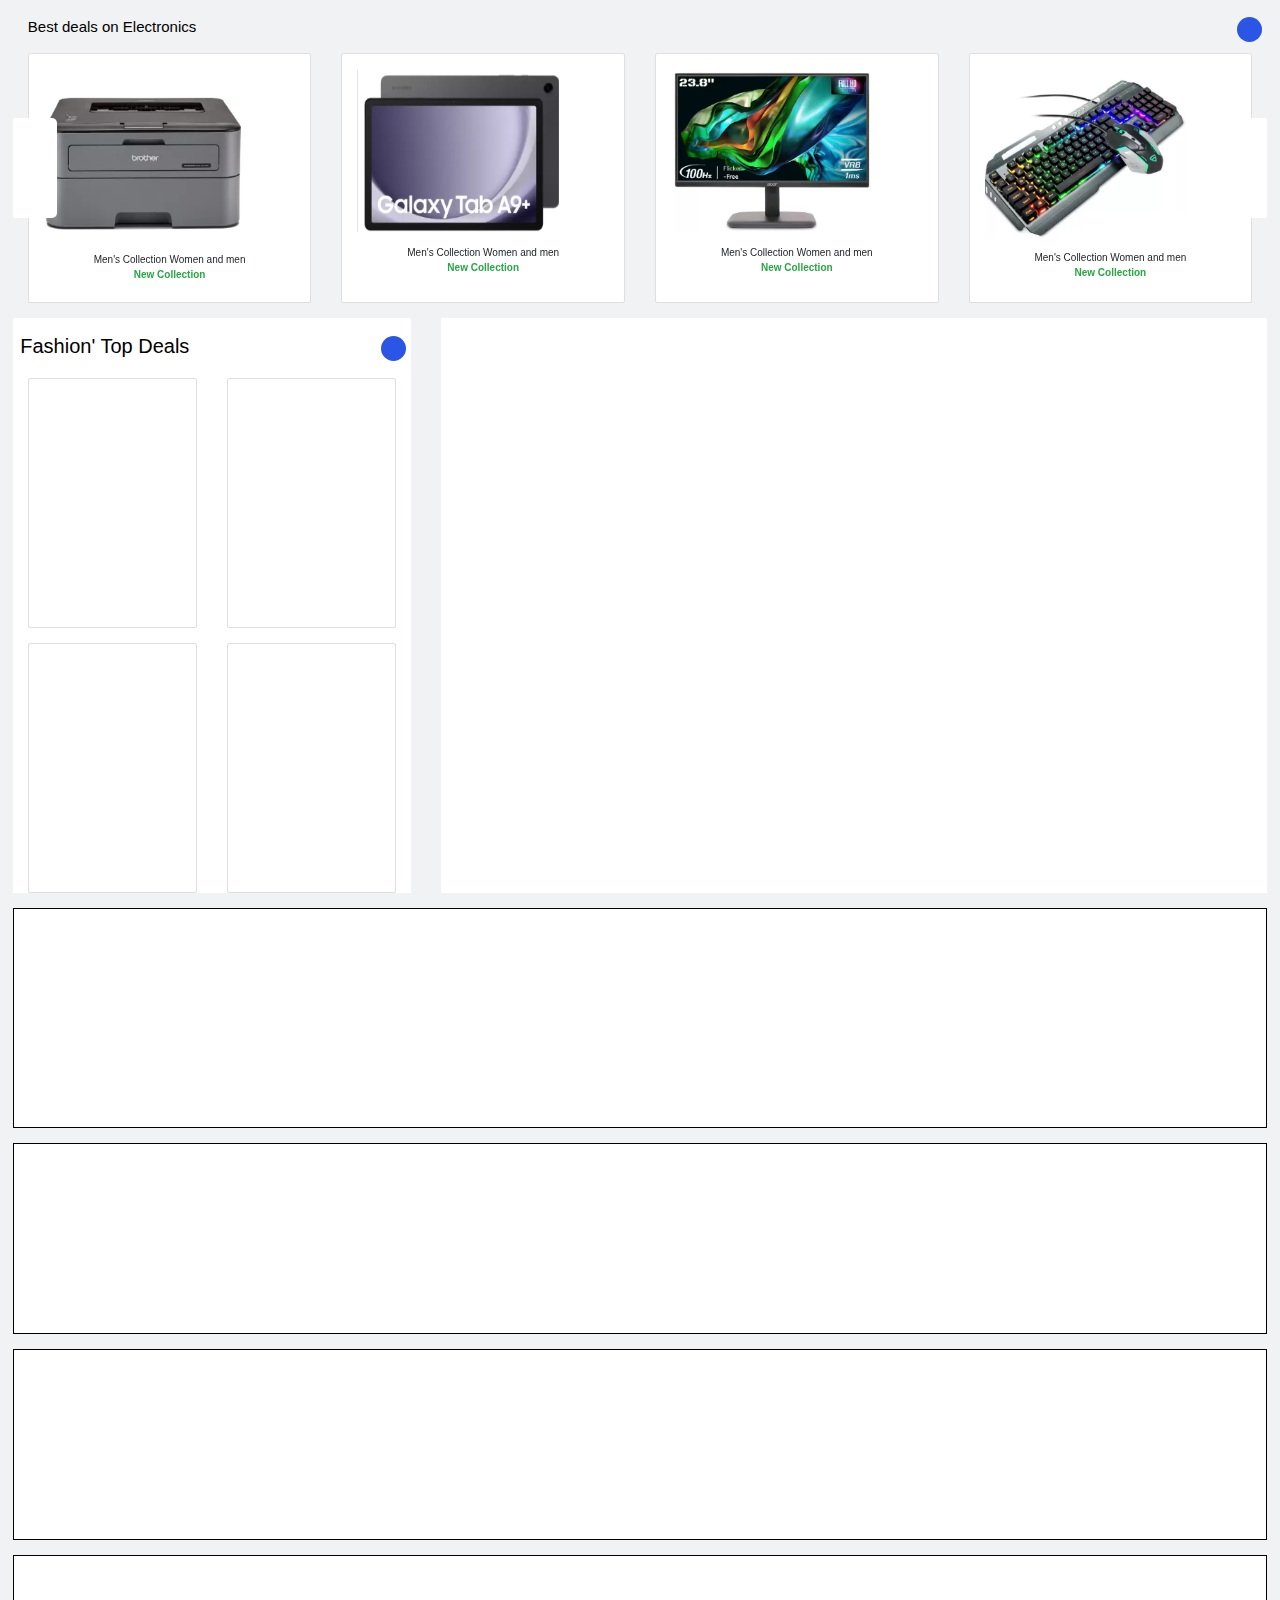
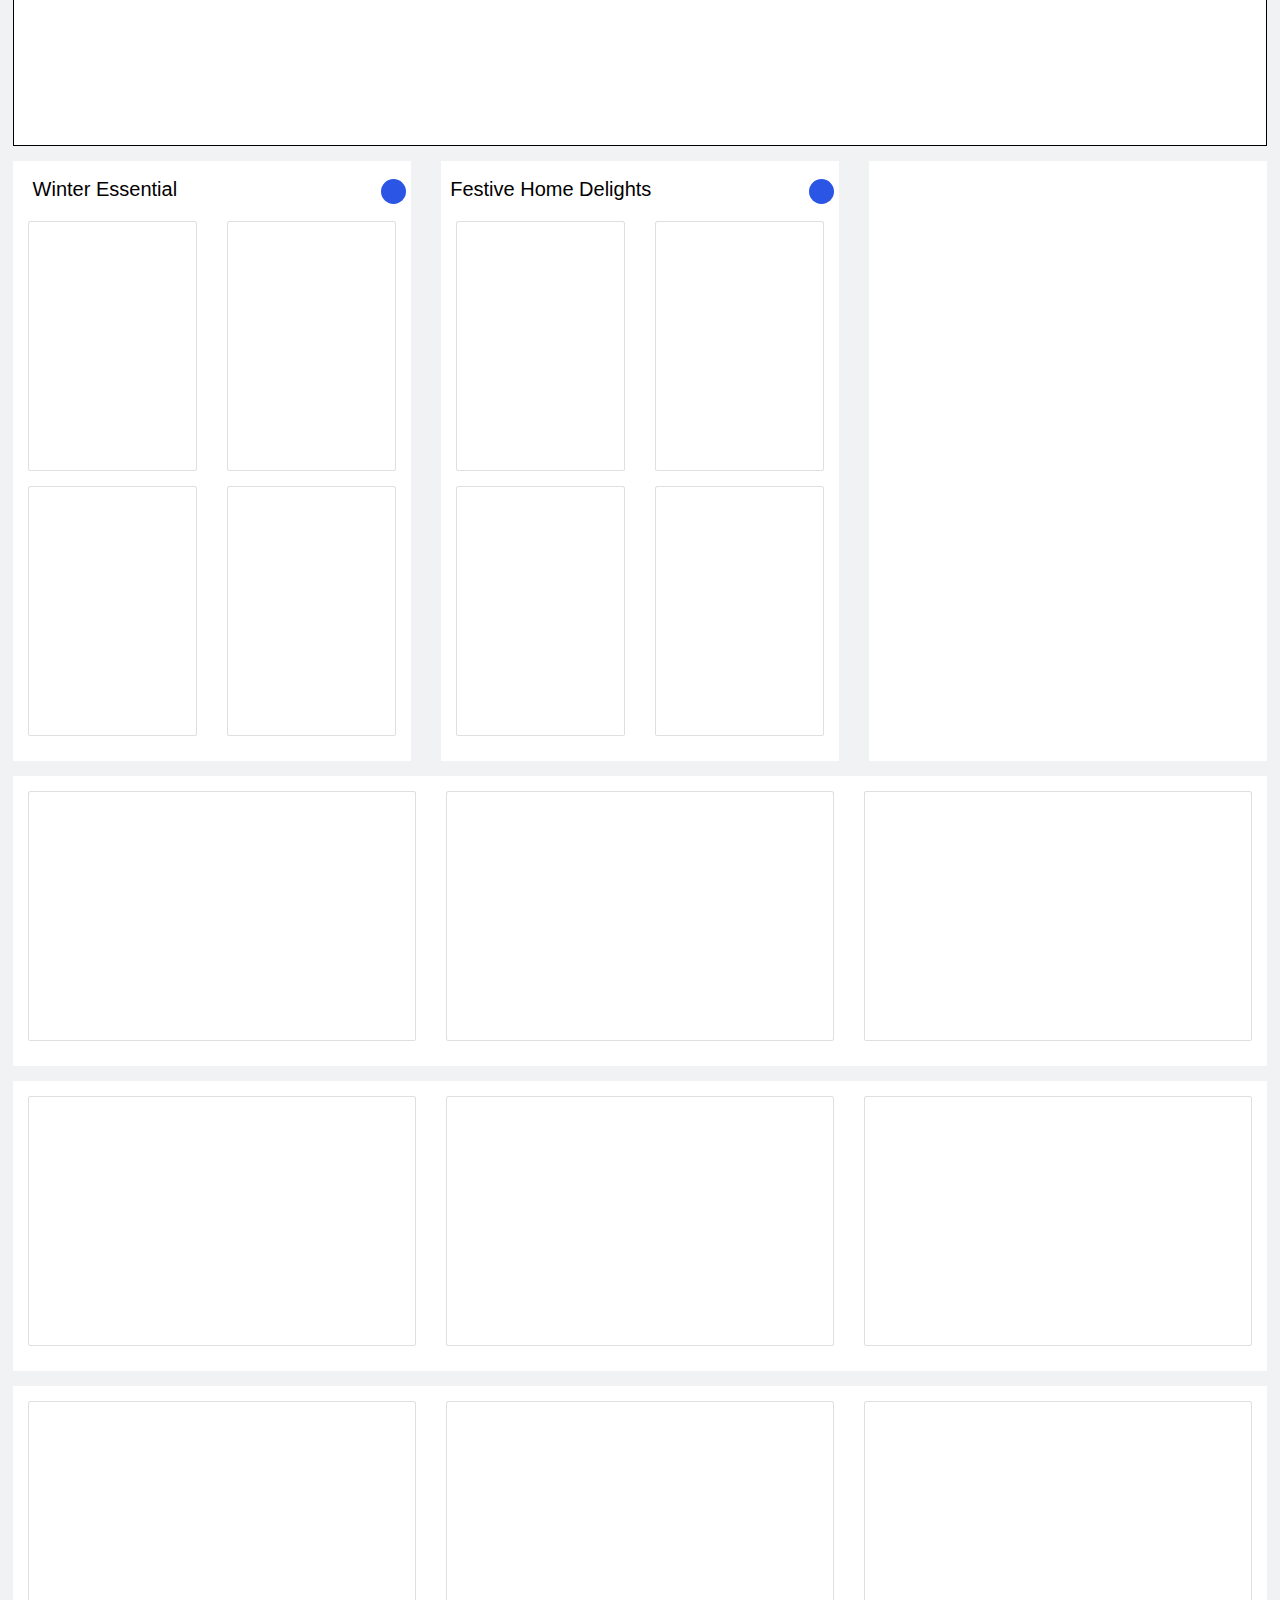
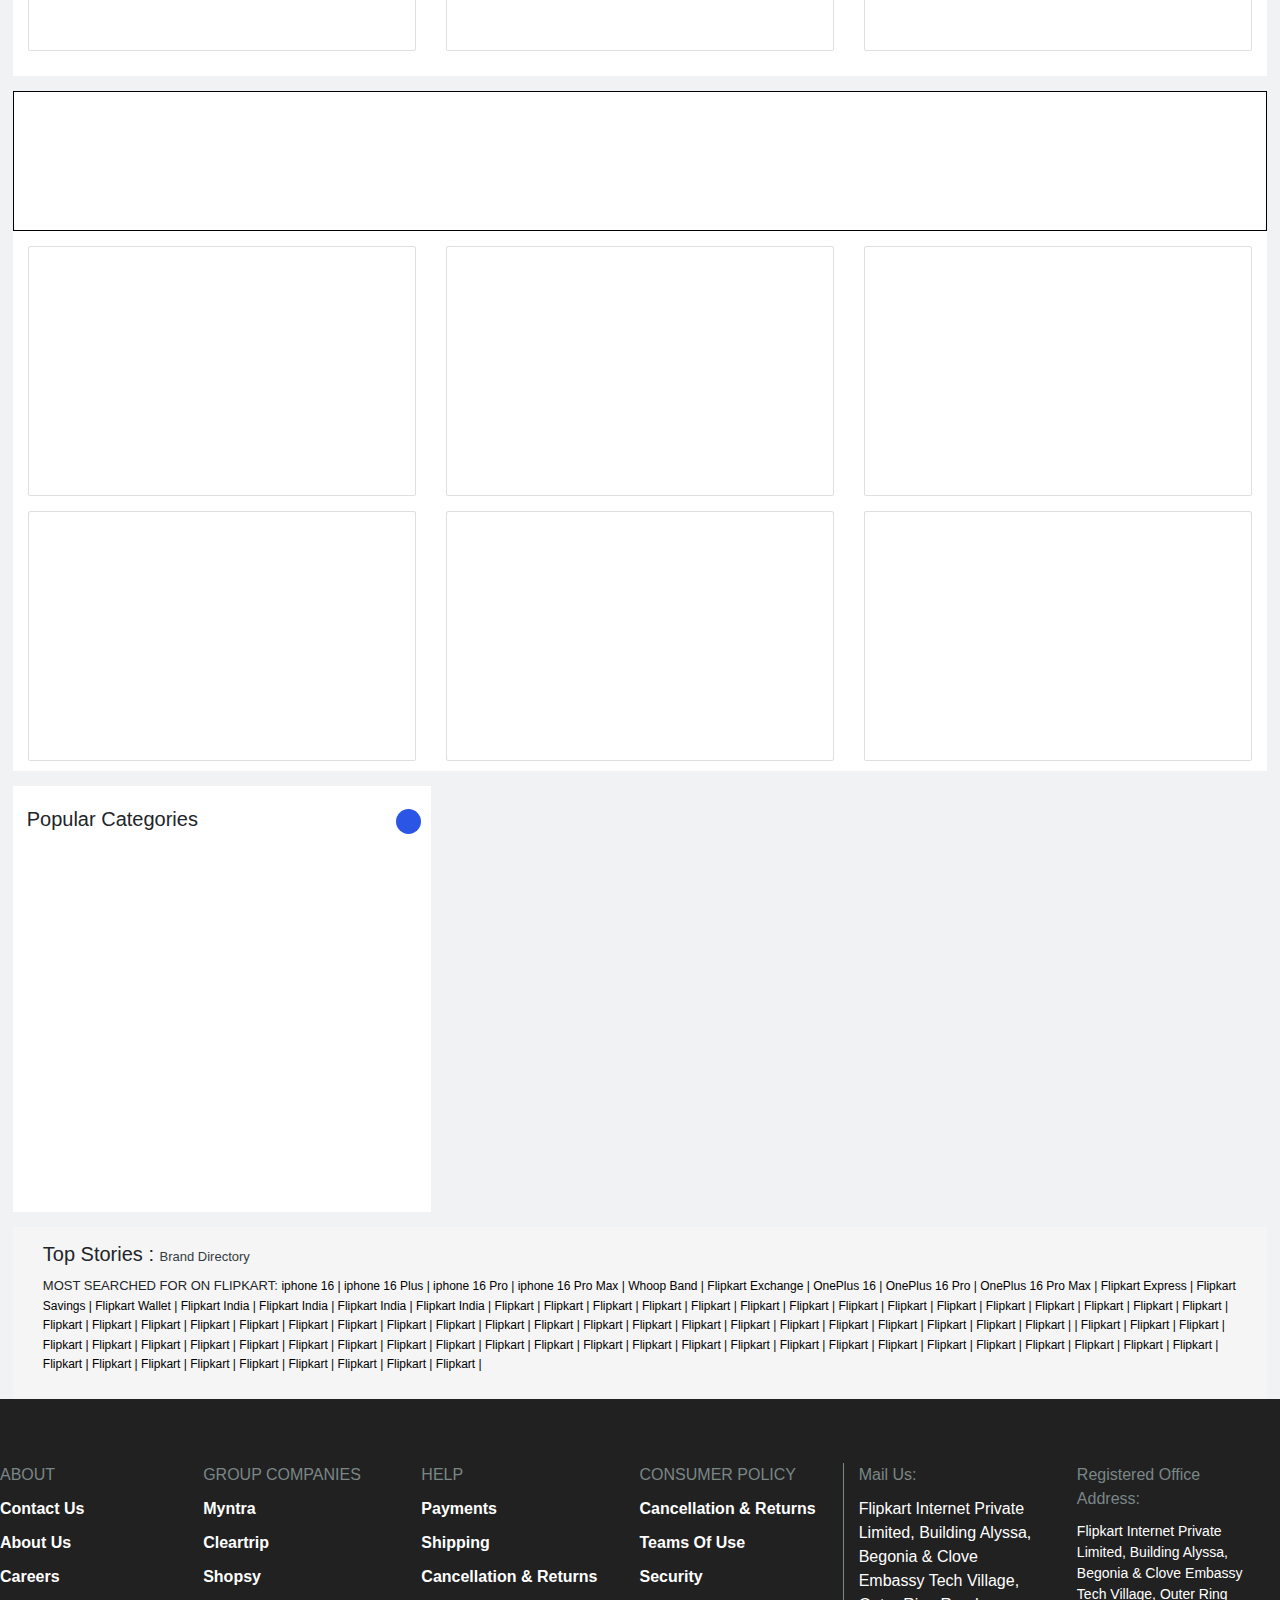
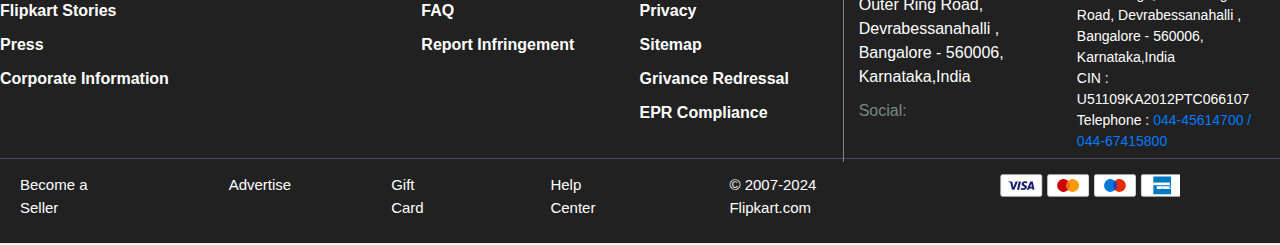
==== commit f79b98cd: "footer ready" ====
--- a/index.html
+++ b/index.html
@@ -84,6 +84,12 @@
         background-image: url("img/template/bn.png");
         background-size: cover;
       }
+      .payment-box {
+        height: 23px;
+        width: 180px;
+        background-image: url("img/template/footer.svg");
+        background-size: cover;
+      }
     </style>
   </head>
   <body>
@@ -105,16 +111,53 @@
               />
             </div>
             <div class="login-btn ms-4">
-              <button class="lbtn">
-                <i class="fa-regular fa-circle-user me-3"></i>
-                Login <i class="fa-solid fa-chevron-down ms-3"></i>
-              </button>
+              <div class="dropdown">
+                <button class="lbtn">
+                  <i class="fa-regular fa-circle-user me-3"></i>
+                  Login <i class="fa-solid fa-chevron-down ms-3"></i>
+                </button>
+
+                <div class="dropdown-content p-0">
+                  <div class="dropdown-header">
+                    <div class="row m-0 h-100">
+                      <div class="col-md-6 d-flex align-items-center">
+                        <p><a href="">New customer</a></p>
+                      </div>
+                      <div class="col-md-6 d-flex align-items-center">
+                        <p>
+                          <a href=""><b class="text-primary">Sign Up</b></a>
+                        </p>
+                      </div>
+                    </div>
+                  </div>
+                  <a href="#"
+                    ><i class="fa-regular fa-circle-user me-3"></i>My Profile</a
+                  >
+                  <a href="#"
+                    ><i class="fa-solid fa-add me-3"></i>Flipkart Plus Zone</a
+                  >
+                  <a href="#"> <i class="fa-solid fa-box me-3"></i> Orders </a>
+                  <a href="#">
+                    <i class="fa-regular fa-heart me-3"></i> Wishlist
+                  </a>
+                  <a href="#">
+                    <i class="fa-solid fa-gift me-3"></i> Rewards
+                  </a>
+                  <a href="#">
+                    <i class="fa-solid fa-hands-holding me-3"></i> Gift Cards
+                  </a>
+                </div>
+              </div>
             </div>
             <div
               class="cart-btn d-flex justify-content-center align-items-center"
             >
               <a href="">
-                <i class="fa-solid fa-shopping-cart me-3"></i>
+                <i class="fa-solid fa-shopping-cart me-3 cart-1"
+                  ><div class="sup">
+                    <small>1</small>
+                  </div></i
+                >
                 Cart
               </a>
             </div>
@@ -126,12 +169,32 @@
                 Become a Seller
               </a>
             </div>
-            <div
-              class="more-btn d-flex justify-content-center align-items-center"
-            >
-              <a href="">
-                <i class="fa-solid fa-ellipsis-vertical"></i>
-              </a>
+            <div class="dropdown-2">
+              <div
+                class="more-btn d-flex justify-content-center align-items-center"
+              >
+                <a href="">
+                  <i class="fa-solid fa-ellipsis-vertical"></i>
+                </a>
+              </div>
+              <div class="dropdown-content-2">
+                <a href="#">
+                  <i class="fa-solid fa-bell me-2"></i>
+                  Notifications
+                </a>
+                <a href="#">
+                  <i class="fa-solid fa-headphones me-2"></i>
+                  24X7 customer Care
+                </a>
+                <a href="#">
+                  <i class="fa-solid fa-arrow-trend-up me-2"></i>
+                  Advertise
+                </a>
+                <a href="#">
+                  <i class="fa-solid fa-download me-2"></i>
+                  Download App
+                </a>
+              </div>
             </div>
           </div>
         </div>
@@ -1553,7 +1616,7 @@
               <p style="font-size: 13px" class="mt-3">
                 <span>MOST SEARCHED FOR ON FLIPKART:</span
                 ><span>
-                  <a href=""
+                  <a href="" style="font-size: 12px"
                     >iphone 16 | iphone 16 Plus | iphone 16 Pro | iphone 16 Pro
                     Max | Whoop Band | Flipkart Exchange | OnePlus 16 | OnePlus
                     16 Pro | OnePlus 16 Pro Max | Flipkart Express | Flipkart
@@ -1582,7 +1645,122 @@
       </main>
     </div>
     <footer>
-      <div class="footer-top"></div>
+      <div class="footer-top d-flex align-items-center">
+        <div class="section-footer">
+          <div class="row p-4">
+            <div class="col p-0">
+              <p class="p-0">ABOUT</p>
+              <p>
+                <a href="#"><b>Contact Us</b></a>
+              </p>
+              <p>
+                <a href="#"><b>About Us</b></a>
+              </p>
+              <p>
+                <a href="#"><b>Careers</b></a>
+              </p>
+              <p>
+                <a href="#"><b>Flipkart Stories</b></a>
+              </p>
+              <p>
+                <a href="#"><b>Press</b></a>
+              </p>
+              <p>
+                <a href="#"><b>Corporate Information</b></a>
+              </p>
+            </div>
+            <div class="col">
+              <p>GROUP COMPANIES</p>
+              <p>
+                <a href="#"><b>Myntra</b></a>
+              </p>
+              <p>
+                <a href="#"><b>Cleartrip</b></a>
+              </p>
+              <p>
+                <a href="#"><b>Shopsy</b></a>
+              </p>
+            </div>
+            <div class="col">
+              <p>HELP</p>
+              <p>
+                <a href="#"><b>Payments</b></a>
+              </p>
+              <p>
+                <a href="#"><b>Shipping</b></a>
+              </p>
+              <p>
+                <a href="#"><b>Cancellation &amp; Returns</b></a>
+              </p>
+              <p>
+                <a href="#"><b>FAQ</b></a>
+              </p>
+              <p>
+                <a href="#"><b>Report Infringement</b></a>
+              </p>
+            </div>
+            <div class="col bor-1">
+              <p>CONSUMER POLICY</p>
+              <p>
+                <a href="#"><b>Cancellation &amp; Returns</b></a>
+              </p>
+              <p>
+                <a href="#"><b>Teams Of Use</b></a>
+              </p>
+              <p>
+                <a href="#"><b>Security</b></a>
+              </p>
+              <p>
+                <a href="#"><b>Privacy</b></a>
+              </p>
+              <p>
+                <a href="#"><b>Sitemap</b></a>
+              </p>
+              <p>
+                <a href="#"><b>Grivance Redressal</b></a>
+              </p>
+              <p>
+                <a href="#"><b>EPR Compliance</b></a>
+              </p>
+            </div>
+            <div class="col">
+              <p>Mail Us:</p>
+              <small>
+                <address class="text-white">
+                  <a href="">
+                    Flipkart Internet Private Limited, Building Alyssa, Begonia
+                    &amp; Clove Embassy Tech Village, Outer Ring Road,
+                    Devrabessanahalli , Bangalore - 560006, Karnataka,India
+                  </a>
+                </address>
+              </small>
+              <p>Social:</p>
+              <span class="text-white"
+                ><i class="fa-brands fa-facebook fa-2x ms-2"></i
+                ><i class="fa-brands fa-twitter fa-2x ms-2"></i
+                ><i class="fa-brands fa-youtube fa-2x ms-2"></i
+              ></span>
+            </div>
+            <div class="col">
+              <p>Registered Office Address:</p>
+              <small class="ss-2">
+                <address class="text-white">
+                  <a href="">
+                    Flipkart Internet Private Limited, Building Alyssa, Begonia
+                    &amp; Clove Embassy Tech Village, Outer Ring Road,
+                    Devrabessanahalli , Bangalore - 560006, Karnataka,India
+                    <br />
+                    CIN : U51109KA2012PTC066107 Telephone :
+                    <a href="" class="text-primary">
+                      044-45614700 / 044-67415800
+                    </a>
+                  </a>
+                </address>
+              </small>
+            </div>
+          </div>
+        </div>
+      </div>
       <div class="footer-bottom">
         <div class="row h-100">
           <div class="col d-flex align-items-center">
@@ -1612,6 +1790,11 @@
               <li>
                 <a href="" class="text-white"> &copy; 2007-2024 Flipkart.com</a>
               </li>
+              <li>
+                <a href="" class="text-white">
+                  <div class="payment-box"></div>
+                </a>
+              </li>
             </ul>
           </div>
         </div>
--- a/css/styles.css
+++ b/css/styles.css
@@ -151,6 +151,7 @@
 }
 a {
   color: black;
+  font-size: 13px;
   text-decoration: none;
 }
 a:hover {
@@ -372,3 +373,108 @@
   list-style: none;
   margin-right: 100px;
 }
+.dropdown {
+  position: relative;
+  display: inline-block;
+}
+.dropdown-content {
+  display: none;
+  position: absolute;
+  background-color: #ffffff;
+  min-width: 160px;
+  box-shadow: 0px 8px 16px 0px rgba(0, 0, 0, 0.2);
+  z-index: 1;
+  width: 240px;
+}
+.dropdown-content a {
+  color: black;
+  padding: 12px 16px;
+  text-decoration: none;
+  display: block;
+}
+.dropdown-content a:hover {
+  background-color: #ddd;
+}
+
+.dropdown:hover .dropdown-content {
+  display: block;
+}
+
+.dropdown:hover .dropbtn {
+  background-color: #3e8e41;
+}
+.dropdown-header {
+  height: 60px;
+  border-bottom: 1px solid #dfdfdf;
+}
+.dropdown-header .row a:hover {
+  background: none;
+}
+.dropdown-2 {
+  position: relative;
+  display: inline-block;
+}
+.dropdown-content-2 {
+  display: none;
+  position: absolute;
+  background-color: #ffffff;
+  min-width: 160px;
+  box-shadow: 0px 8px 16px 0px rgba(0, 0, 0, 0.2);
+  z-index: 1;
+  width: 200px;
+  margin-right: -100px;
+}
+.dropdown-content-2 a {
+  color: black;
+  padding: 12px 16px;
+  text-decoration: none;
+  display: block;
+}
+.dropdown-content-2 a:hover {
+  background-color: #ddd;
+}
+
+.dropdown-2:hover .dropdown-content-2 {
+  display: block;
+}
+
+.dropdown-2:hover .dropbtn {
+  background-color: #3e8e41;
+}
+.cart-1 {
+  position: relative;
+}
+.sup {
+  position: absolute;
+  margin-top: -5px;
+  left: 7px;
+  top: -5px;
+  width: 15px;
+  height: 15px;
+  border-radius: 15px;
+  background-color: #e44d4d;
+  text-align: center;
+  color: white;
+  font-size: 10px;
+  line-height: 15px;
+}
+.section-footer {
+  height: 261px;
+  width: 1370px;
+  margin: 10px auto;
+}
+.section-footer p {
+  color: #7a8787;
+  font-size: 16px;
+}
+.bor-1 {
+  border-right: 1px solid #7a8787;
+}
+.section-footer a {
+  color: white;
+  padding: 0px;
+  font-size: 16px;
+}
+.ss-2 address a {
+  font-size: 14px;
+}
